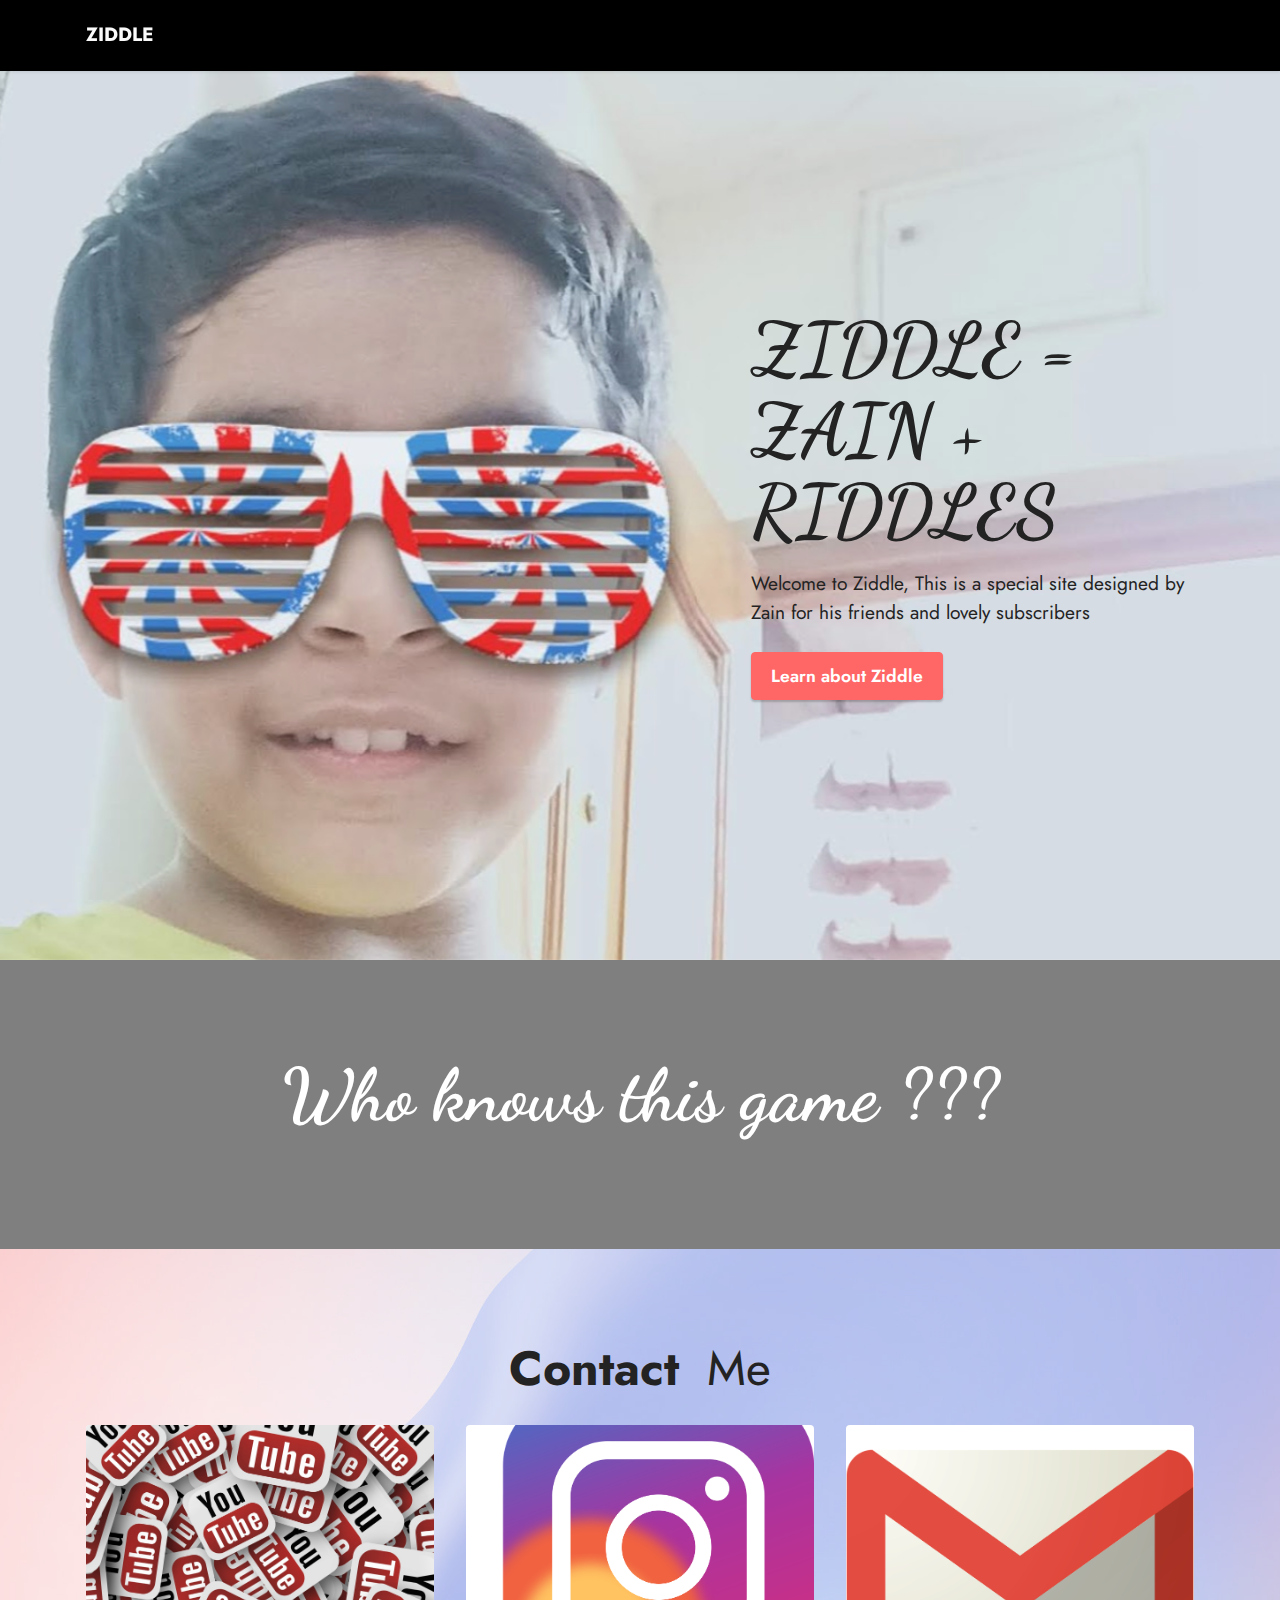
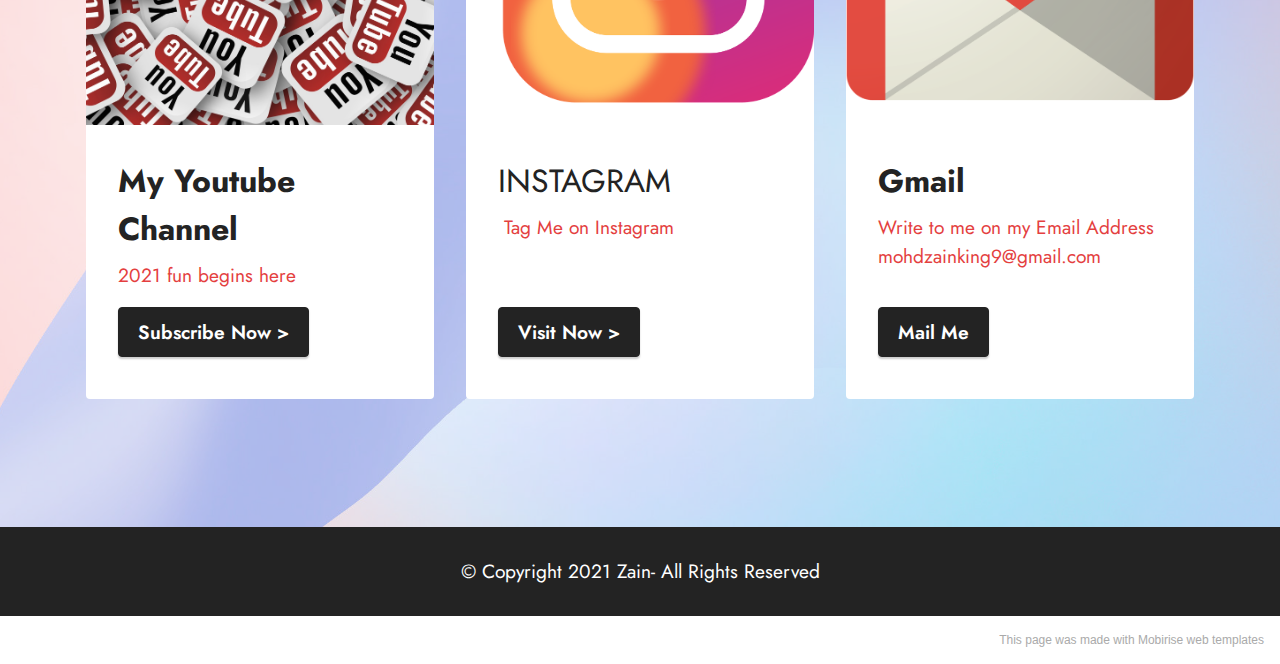
==== index.html @ 37a2bf46 "a" ====
<!DOCTYPE html>
<html  >
<head>
  <!-- Site made with Mobirise Website Builder v5.2.0, https://mobirise.com -->
  <meta charset="UTF-8">
  <meta http-equiv="X-UA-Compatible" content="IE=edge">
  <meta name="generator" content="Mobirise v5.2.0, mobirise.com">
  <meta name="viewport" content="width=device-width, initial-scale=1, minimum-scale=1">
  <link rel="shortcut icon" href="assets/images/logo.png" type="image/x-icon">
  <meta name="description" content="">
  
  
  <title>Home</title>
  <link rel="stylesheet" href="assets/tether/tether.min.css">
  <link rel="stylesheet" href="assets/bootstrap/css/bootstrap.min.css">
  <link rel="stylesheet" href="assets/bootstrap/css/bootstrap-grid.min.css">
  <link rel="stylesheet" href="assets/bootstrap/css/bootstrap-reboot.min.css">
  <link rel="stylesheet" href="assets/dropdown/css/style.css">
  <link rel="stylesheet" href="assets/socicon/css/styles.css">
  <link rel="stylesheet" href="assets/theme/css/style.css">
  <link rel="preload" as="style" href="assets/mobirise/css/mbr-additional.css"><link rel="stylesheet" href="assets/mobirise/css/mbr-additional.css" type="text/css">
  
  
  
  
</head>
<body>
  
  <section class="menu menu1 cid-sieRmgfRUF" once="menu" id="menu1-0">
    

    <nav class="navbar navbar-dropdown navbar-fixed-top navbar-expand-lg">
        <div class="container">
            <div class="navbar-brand">
                
                <span class="navbar-caption-wrap"><a class="navbar-caption text-white display-7" href="https://mobiri.se">ZIDDLE</a></span>
            </div>
            <button class="navbar-toggler" type="button" data-toggle="collapse" data-target="#navbarSupportedContent" aria-controls="navbarNavAltMarkup" aria-expanded="false" aria-label="Toggle navigation">
                <div class="hamburger">
                    <span></span>
                    <span></span>
                    <span></span>
                    <span></span>
                </div>
            </button>
            <div class="collapse navbar-collapse" id="navbarSupportedContent">
                <ul class="navbar-nav nav-dropdown nav-right" data-app-modern-menu="true"><li class="nav-item"><a class="nav-link link text-black display-4" href="https://mobiri.se"></a>
                    </li></ul>
                
                
            </div>
        </div>
    </nav>
</section>

<section class="header1 cid-sieRuquzo2 mbr-fullscreen" id="header1-1">

    

    <div class="mbr-overlay" style="opacity: 0.1; background-color: rgb(250, 250, 250);"></div>

    <div class="container">
        <div class="row justify-content-end">
            <div class="col-12 col-lg-5">
                <h1 class="mbr-section-title mbr-fonts-style mb-3 display-1"><strong>ZIDDLE = ZAIN + RIDDLES</strong></h1>
                
                <p class="mbr-text mbr-fonts-style display-7">Welcome to Ziddle, This is a special site designed by Zain for his friends and lovely subscribers&nbsp;</p>
                <div class="mbr-section-btn mt-3"><a class="btn btn-secondary display-4" href="page1.html">Learn about Ziddle</a></div>
                <div class="powr-comments" id="39a3076c_1607120290"></div><script src="https://www.powr.io/powr.js?platform=mobirise"></script>
            </div>
        </div>
    </div>
</section>

<section class="header18 cid-sieY0N50po" data-bg-video="https://www.youtube.com/watch?v=xMW-51W0X28" id="header18-6">

    

    <div class="mbr-overlay" style="opacity: 0.5; background-color: rgb(0, 0, 0);"></div>

    <div class="align-center container">
        <div class="row justify-content-center">
            <div class="col-12 col-lg-10">
                <h1 class="mbr-section-title mbr-fonts-style mbr-white mb-3 display-1"><strong>Who knows this game ???</strong></h1>
                
                
                
            </div>
        </div>
    </div>
</section>

<section class="features4 cid-sieRymnMgV" id="features4-2">
    
    <div class="mbr-overlay"></div>
    <div class="container">
        <div class="mbr-section-head">
            <h4 class="mbr-section-title mbr-fonts-style align-center mb-0 display-2"><p><strong>Contact&nbsp;</strong>&nbsp;Me</p></h4>
            
        </div>
        <div class="row mt-4">
            <div class="item features-image сol-12 col-md-6 col-lg-4">
                <div class="item-wrapper">
                    <div class="item-img">
                        <img src="assets/images/mbr.jpg" alt="" title="">
                    </div>
                    <div class="item-content">
                        <h5 class="item-title mbr-fonts-style display-5"><strong>My Youtube Channel</strong></h5>
                        <h6 class="item-subtitle mbr-fonts-style mt-1 display-7">2021 fun begins here&nbsp;</h6>
                        
                    </div>
                    <div class="mbr-section-btn item-footer mt-2"><a href="https://www.youtube.com/channel/UCiAsWtzj45niQ2V6zsEK5Yg/featured?view_as=subscriber" class="btn item-btn btn-black display-7" target="_blank">Subscribe Now &gt;</a></div>
                </div>
            </div>
            <div class="item features-image сol-12 col-md-6 col-lg-4">
                <div class="item-wrapper">
                    <div class="item-img">
                        <img src="assets/images/mbr.png" alt="" title="">
                    </div>
                    <div class="item-content">
                        <h5 class="item-title mbr-fonts-style display-5">INSTAGRAM</h5>
                        <h6 class="item-subtitle mbr-fonts-style mt-1 display-7">&nbsp;Tag Me on Instagram</h6>
                        
                    </div>
                    <div class="mbr-section-btn item-footer mt-2"><a href="https://www.instagram.com/zain123174/" class="btn item-btn btn-black display-7" target="_blank">Visit Now &gt;</a></div>
                </div>
            </div>
            <div class="item features-image сol-12 col-md-6 col-lg-4">
                <div class="item-wrapper">
                    <div class="item-img">
                        <img src="assets/images/mbr-1.png" alt="" title="">
                    </div>
                    <div class="item-content">
                        <h5 class="item-title mbr-fonts-style display-5"><strong>Gmail&nbsp;</strong></h5>
                        <h6 class="item-subtitle mbr-fonts-style mt-1 display-7">Write to me on my Email Address<br>mohdzainking9@gmail.com</h6>
                        
                    </div>
                    <div class="mbr-section-btn item-footer mt-2"><a href="mailto:mohdzainking9@gmail.com" class="btn item-btn btn-black display-7">Mail Me</a></div>
                </div>
            </div>
            
        </div>
    </div>
    
</section>

<section class="footer7 cid-sieRCFmxHL" once="footers" id="footer7-3">

    

    

    <div class="container">
        <div class="media-container-row align-center mbr-white">
            <div class="col-12">
                <p class="mbr-text mb-0 mbr-fonts-style display-7">
                    © Copyright 2021 Zain- All Rights Reserved
                </p>
            </div>
        </div>
    </div>
</section><section style="background-color: #fff; font-family: -apple-system, BlinkMacSystemFont, 'Segoe UI', 'Roboto', 'Helvetica Neue', Arial, sans-serif; color:#aaa; font-size:12px; padding: 0; align-items: center; display: flex;"><a href="https://mobirise.site/j" style="flex: 1 1; height: 3rem; padding-left: 1rem;"></a><p style="flex: 0 0 auto; margin:0; padding-right:1rem;"><a href="https://mobirise.site/q" style="color:#aaa;">This page</a> was made with Mobirise web templates</p></section><script src="assets/web/assets/jquery/jquery.min.js"></script>  <script src="assets/popper/popper.min.js"></script>  <script src="assets/tether/tether.min.js"></script>  <script src="assets/bootstrap/js/bootstrap.min.js"></script>  <script src="assets/smoothscroll/smooth-scroll.js"></script>  <script src="assets/dropdown/js/nav-dropdown.js"></script>  <script src="assets/dropdown/js/navbar-dropdown.js"></script>  <script src="assets/touchswipe/jquery.touch-swipe.min.js"></script>  <script src="assets/ytplayer/jquery.mb.ytplayer.min.js"></script>  <script src="assets/vimeoplayer/jquery.mb.vimeo_player.js"></script>  <script src="assets/theme/js/script.js"></script>  
  
  
</body>
</html>
---- assets/dropdown/css/style.css ----
.navbar-dropdown {
  left: 0;
  padding: 0;
  position: absolute;
  right: 0;
  top: 0;
  transition: all 0.45s ease;
  z-index: 1030;
  background: #282828; }
  .navbar-dropdown .navbar-logo {
    margin-right: 0.8rem;
    transition: margin 0.3s ease-in-out;
    vertical-align: middle; }
    .navbar-dropdown .navbar-logo img {
      height: 3.125rem;
      transition: all 0.3s ease-in-out; }
    .navbar-dropdown .navbar-logo.mbr-iconfont {
      font-size: 3.125rem;
      line-height: 3.125rem; }
  .navbar-dropdown .navbar-caption {
    font-weight: 700;
    white-space: normal;
    vertical-align: -4px;
    line-height: 3.125rem !important; }
    .navbar-dropdown .navbar-caption, .navbar-dropdown .navbar-caption:hover {
      color: inherit;
      text-decoration: none; }
  .navbar-dropdown .mbr-iconfont + .navbar-caption {
    vertical-align: -1px; }
  .navbar-dropdown.navbar-fixed-top {
    position: fixed; }
  .navbar-dropdown .navbar-brand span {
    vertical-align: -4px; }
  .navbar-dropdown.bg-color.transparent {
    background: none; }
  .navbar-dropdown.navbar-short .navbar-brand {
    padding: 0.625rem 0; }
    .navbar-dropdown.navbar-short .navbar-brand span {
      vertical-align: -1px; }
  .navbar-dropdown.navbar-short .navbar-caption {
    line-height: 2.375rem !important;
    vertical-align: -2px; }
  .navbar-dropdown.navbar-short .navbar-logo {
    margin-right: 0.5rem; }
    .navbar-dropdown.navbar-short .navbar-logo img {
      height: 2.375rem; }
    .navbar-dropdown.navbar-short .navbar-logo.mbr-iconfont {
      font-size: 2.375rem;
      line-height: 2.375rem; }
  .navbar-dropdown.navbar-short .mbr-table-cell {
    height: 3.625rem; }
  .navbar-dropdown .navbar-close {
    left: 0.6875rem;
    position: fixed;
    top: 0.75rem;
    z-index: 1000; }
  .navbar-dropdown .hamburger-icon {
    content: "";
    display: inline-block;
    vertical-align: middle;
    width: 16px;
    -webkit-box-shadow: 0 -6px 0 1px #282828,0 0 0 1px #282828,0 6px 0 1px #282828;
    -moz-box-shadow: 0 -6px 0 1px #282828,0 0 0 1px #282828,0 6px 0 1px #282828;
    box-shadow: 0 -6px 0 1px #282828,0 0 0 1px #282828,0 6px 0 1px #282828; }

.dropdown-menu .dropdown-toggle[data-toggle="dropdown-submenu"]::after {
  border-bottom: 0.35em solid transparent;
  border-left: 0.35em solid;
  border-right: 0;
  border-top: 0.35em solid transparent;
  margin-left: 0.3rem; }

.dropdown-menu .dropdown-item:focus {
  outline: 0; }

.nav-dropdown {
  font-size: 0.75rem;
  font-weight: 500;
  height: auto !important; }
  .nav-dropdown .nav-btn {
    padding-left: 1rem; }
  .nav-dropdown .link {
    margin: .667em 1.667em;
    font-weight: 500;
    padding: 0;
    transition: color .2s ease-in-out; }
    .nav-dropdown .link.dropdown-toggle {
      margin-right: 2.583em; }
      .nav-dropdown .link.dropdown-toggle::after {
        margin-left: .25rem;
        border-top: 0.35em solid;
        border-right: 0.35em solid transparent;
        border-left: 0.35em solid transparent;
        border-bottom: 0; }
      .nav-dropdown .link.dropdown-toggle[aria-expanded="true"] {
        margin: 0;
        padding: 0.667em 3.263em  0.667em 1.667em; }
  .nav-dropdown .link::after,
  .nav-dropdown .dropdown-item::after {
    color: inherit; }
  .nav-dropdown .btn {
    font-size: 0.75rem;
    font-weight: 700;
    letter-spacing: 0;
    margin-bottom: 0;
    padding-left: 1.25rem;
    padding-right: 1.25rem; }
  .nav-dropdown .dropdown-menu {
    border-radius: 0;
    border: 0;
    left: 0;
    margin: 0;
    padding-bottom: 1.25rem;
    padding-top: 1.25rem;
    position: relative; }
  .nav-dropdown .dropdown-submenu {
    margin-left: 0.125rem;
    top: 0; }
  .nav-dropdown .dropdown-item {
    font-weight: 500;
    line-height: 2;
    padding: 0.3846em 4.615em 0.3846em 1.5385em;
    position: relative;
    transition: color .2s ease-in-out, background-color .2s ease-in-out; }
    .nav-dropdown .dropdown-item::after {
      margin-top: -0.3077em;
      position: absolute;
      right: 1.1538em;
      top: 50%; }
    .nav-dropdown .dropdown-item:focus, .nav-dropdown .dropdown-item:hover {
      background: none; }

@media (max-width: 767px) {
  .nav-dropdown.navbar-toggleable-sm {
    bottom: 0;
    display: none;
    left: 0;
    overflow-x: hidden;
    position: fixed;
    top: 0;
    transform: translateX(-100%);
    -ms-transform: translateX(-100%);
    -webkit-transform: translateX(-100%);
    width: 18.75rem;
    z-index: 999; } }
.nav-dropdown.navbar-toggleable-xl {
  bottom: 0;
  display: none;
  left: 0;
  overflow-x: hidden;
  position: fixed;
  top: 0;
  transform: translateX(-100%);
  -ms-transform: translateX(-100%);
  -webkit-transform: translateX(-100%);
  width: 18.75rem;
  z-index: 999; }

.nav-dropdown-sm {
  display: block !important;
  overflow-x: hidden;
  overflow: auto;
  padding-top: 3.875rem; }
  .nav-dropdown-sm::after {
    content: "";
    display: block;
    height: 3rem;
    width: 100%; }
  .nav-dropdown-sm.collapse.in ~ .navbar-close {
    display: block !important; }
  .nav-dropdown-sm.collapsing, .nav-dropdown-sm.collapse.in {
    transform: translateX(0);
    -ms-transform: translateX(0);
    -webkit-transform: translateX(0);
    transition: all 0.25s ease-out;
    -webkit-transition: all 0.25s ease-out;
    background: #282828; }
  .nav-dropdown-sm.collapsing[aria-expanded="false"] {
    transform: translateX(-100%);
    -ms-transform: translateX(-100%);
    -webkit-transform: translateX(-100%); }
  .nav-dropdown-sm .nav-item {
    display: block;
    margin-left: 0 !important;
    padding-left: 0; }
  .nav-dropdown-sm .link,
  .nav-dropdown-sm .dropdown-item {
    border-top: 1px dotted rgba(255, 255, 255, 0.1);
    font-size: 0.8125rem;
    line-height: 1.6;
    margin: 0 !important;
    padding: 0.875rem 2.4rem 0.875rem 1.5625rem !important;
    position: relative;
    white-space: normal; }
    .nav-dropdown-sm .link:focus, .nav-dropdown-sm .link:hover,
    .nav-dropdown-sm .dropdown-item:focus,
    .nav-dropdown-sm .dropdown-item:hover {
      background: rgba(0, 0, 0, 0.2) !important;
      color: #c0a375; }
  .nav-dropdown-sm .nav-btn {
    position: relative;
    padding: 1.5625rem 1.5625rem 0 1.5625rem; }
    .nav-dropdown-sm .nav-btn::before {
      border-top: 1px dotted rgba(255, 255, 255, 0.1);
      content: "";
      left: 0;
      position: absolute;
      top: 0;
      width: 100%; }
    .nav-dropdown-sm .nav-btn + .nav-btn {
      padding-top: 0.625rem; }
      .nav-dropdown-sm .nav-btn + .nav-btn::before {
        display: none; }
  .nav-dropdown-sm .btn {
    padding: 0.625rem 0; }
  .nav-dropdown-sm .dropdown-toggle[data-toggle="dropdown-submenu"]::after {
    margin-left: .25rem;
    border-top: 0.35em solid;
    border-right: 0.35em solid transparent;
    border-left: 0.35em solid transparent;
    border-bottom: 0; }
  .nav-dropdown-sm .dropdown-toggle[data-toggle="dropdown-submenu"][aria-expanded="true"]::after {
    border-top: 0;
    border-right: 0.35em solid transparent;
    border-left: 0.35em solid transparent;
    border-bottom: 0.35em solid; }
  .nav-dropdown-sm .dropdown-menu {
    margin: 0;
    padding: 0;
    position: relative;
    top: 0;
    left: 0;
    width: 100%;
    border: 0;
    float: none;
    border-radius: 0;
    background: none; }
  .nav-dropdown-sm .dropdown-submenu {
    left: 100%;
    margin-left: 0.125rem;
    margin-top: -1.25rem;
    top: 0; }

.navbar-toggleable-sm .nav-dropdown .dropdown-menu {
  position: absolute; }

.navbar-toggleable-sm .nav-dropdown .dropdown-submenu {
  left: 100%;
  margin-left: 0.125rem;
  margin-top: -1.25rem;
  top: 0; }

.navbar-toggleable-sm.opened .nav-dropdown .dropdown-menu {
  position: relative; }

.navbar-toggleable-sm.opened .nav-dropdown .dropdown-submenu {
  left: 0;
  margin-left: 00rem;
  margin-top: 0rem;
  top: 0; }

.is-builder .nav-dropdown.collapsing {
  transition: none !important; }

/*# sourceMappingURL=style.css.map */
---- assets/socicon/css/styles.css ----
@charset "UTF-8";

@font-face {
  font-family: 'Socicon';
  src:  url('../fonts/socicon.eot');
  src:  url('../fonts/socicon.eot?#iefix') format('embedded-opentype'),
    url('../fonts/socicon.woff2') format('woff2'),
    url('../fonts/socicon.ttf') format('truetype'),
    url('../fonts/socicon.woff') format('woff'),
    url('../fonts/socicon.svg#socicon') format('svg');
  font-weight: normal;
  font-style: normal;
}

[data-icon]:before {
  font-family: "socicon" !important;
  content: attr(data-icon);
  font-style: normal !important;
  font-weight: normal !important;
  font-variant: normal !important;
  text-transform: none !important;
  speak: none;
  line-height: 1;
  -webkit-font-smoothing: antialiased;
  -moz-osx-font-smoothing: grayscale;
}

[class^="socicon-"], [class*=" socicon-"] {
  /* use !important to prevent issues with browser extensions that change fonts */
  font-family: 'Socicon' !important;
  speak: none;
  font-style: normal;
  font-weight: normal;
  font-variant: normal;
  text-transform: none;
  line-height: 1;

  /* Better Font Rendering =========== */
  -webkit-font-smoothing: antialiased;
  -moz-osx-font-smoothing: grayscale;
}

.socicon-eitaa:before {
  content: "\e97c";
}
.socicon-soroush:before {
  content: "\e97d";
}
.socicon-bale:before {
  content: "\e97e";
}
.socicon-zazzle:before {
  content: "\e97b";
}
.socicon-society6:before {
  content: "\e97a";
}
.socicon-redbubble:before {
  content: "\e979";
}
.socicon-avvo:before {
  content: "\e978";
}
.socicon-stitcher:before {
  content: "\e977";
}
.socicon-googlehangouts:before {
  content: "\e974";
}
.socicon-dlive:before {
  content: "\e975";
}
.socicon-vsco:before {
  content: "\e976";
}
.socicon-flipboard:before {
  content: "\e973";
}
.socicon-ubuntu:before {
  content: "\e958";
}
.socicon-artstation:before {
  content: "\e959";
}
.socicon-invision:before {
  content: "\e95a";
}
.socicon-torial:before {
  content: "\e95b";
}
.socicon-collectorz:before {
  content: "\e95c";
}
.socicon-seenthis:before {
  content: "\e95d";
}
.socicon-googleplaymusic:before {
  content: "\e95e";
}
.socicon-debian:before {
  content: "\e95f";
}
.socicon-filmfreeway:before {
  content: "\e960";
}
.socicon-gnome:before {
  content: "\e961";
}
.socicon-itchio:before {
  content: "\e962";
}
.socicon-jamendo:before {
  content: "\e963";
}
.socicon-mix:before {
  content: "\e964";
}
.socicon-sharepoint:before {
  content: "\e965";
}
.socicon-tinder:before {
  content: "\e966";
}
.socicon-windguru:before {
  content: "\e967";
}
.socicon-cdbaby:before {
  content: "\e968";
}
.socicon-elementaryos:before {
  content: "\e969";
}
.socicon-stage32:before {
  content: "\e96a";
}
.socicon-tiktok:before {
  content: "\e96b";
}
.socicon-gitter:before {
  content: "\e96c";
}
.socicon-letterboxd:before {
  content: "\e96d";
}
.socicon-threema:before {
  content: "\e96e";
}
.socicon-splice:before {
  content: "\e96f";
}
.socicon-metapop:before {
  content: "\e970";
}
.socicon-naver:before {
  content: "\e971";
}
.socicon-remote:before {
  content: "\e972";
}
.socicon-internet:before {
  content: "\e957";
}
.socicon-moddb:before {
  content: "\e94b";
}
.socicon-indiedb:before {
  content: "\e94c";
}
.socicon-traxsource:before {
  content: "\e94d";
}
.socicon-gamefor:before {
  content: "\e94e";
}
.socicon-pixiv:before {
  content: "\e94f";
}
.socicon-myanimelist:before {
  content: "\e950";
}
.socicon-blackberry:before {
  content: "\e951";
}
.socicon-wickr:before {
  content: "\e952";
}
.socicon-spip:before {
  content: "\e953";
}
.socicon-napster:before {
  content: "\e954";
}
.socicon-beatport:before {
  content: "\e955";
}
.socicon-hackerone:before {
  content: "\e956";
}
.socicon-hackernews:before {
  content: "\e946";
}
.socicon-smashwords:before {
  content: "\e947";
}
.socicon-kobo:before {
  content: "\e948";
}
.socicon-bookbub:before {
  content: "\e949";
}
.socicon-mailru:before {
  content: "\e94a";
}
.socicon-gitlab:before {
  content: "\e945";
}
.socicon-instructables:before {
  content: "\e944";
}
.socicon-portfolio:before {
  content: "\e943";
}
.socicon-codered:before {
  content: "\e940";
}
.socicon-origin:before {
  content: "\e941";
}
.socicon-nextdoor:before {
  content: "\e942";
}
.socicon-udemy:before {
  content: "\e93f";
}
.socicon-livemaster:before {
  content: "\e93e";
}
.socicon-crunchbase:before {
  content: "\e93b";
}
.socicon-homefy:before {
  content: "\e93c";
}
.socicon-calendly:before {
  content: "\e93d";
}
.socicon-realtor:before {
  content: "\e90f";
}
.socicon-tidal:before {
  content: "\e910";
}
.socicon-qobuz:before {
  content: "\e911";
}
.socicon-natgeo:before {
  content: "\e912";
}
.socicon-mastodon:before {
  content: "\e913";
}
.socicon-unsplash:before {
  content: "\e914";
}
.socicon-homeadvisor:before {
  content: "\e915";
}
.socicon-angieslist:before {
  content: "\e916";
}
.socicon-codepen:before {
  content: "\e917";
}
.socicon-slack:before {
  content: "\e918";
}
.socicon-openaigym:before {
  content: "\e919";
}
.socicon-logmein:before {
  content: "\e91a";
}
.socicon-fiverr:before {
  content: "\e91b";
}
.socicon-gotomeeting:before {
  content: "\e91c";
}
.socicon-aliexpress:before {
  content: "\e91d";
}
.socicon-guru:before {
  content: "\e91e";
}
.socicon-appstore:before {
  content: "\e91f";
}
.socicon-homes:before {
  content: "\e920";
}
.socicon-zoom:before {
  content: "\e921";
}
.socicon-alibaba:before {
  content: "\e922";
}
.socicon-craigslist:before {
  content: "\e923";
}
.socicon-wix:before {
  content: "\e924";
}
.socicon-redfin:before {
  content: "\e925";
}
.socicon-googlecalendar:before {
  content: "\e926";
}
.socicon-shopify:before {
  content: "\e927";
}
.socicon-freelancer:before {
  content: "\e928";
}
.socicon-seedrs:before {
  content: "\e929";
}
.socicon-bing:before {
  content: "\e92a";
}
.socicon-doodle:before {
  content: "\e92b";
}
.socicon-bonanza:before {
  content: "\e92c";
}
.socicon-squarespace:before {
  content: "\e92d";
}
.socicon-toptal:before {
  content: "\e92e";
}
.socicon-gust:before {
  content: "\e92f";
}
.socicon-ask:before {
  content: "\e930";
}
.socicon-trulia:before {
  content: "\e931";
}
.socicon-loomly:before {
  content: "\e932";
}
.socicon-ghost:before {
  content: "\e933";
}
.socicon-upwork:before {
  content: "\e934";
}
.socicon-fundable:before {
  content: "\e935";
}
.socicon-booking:before {
  content: "\e936";
}
.socicon-googlemaps:before {
  content: "\e937";
}
.socicon-zillow:before {
  content: "\e938";
}
.socicon-niconico:before {
  content: "\e939";
}
.socicon-toneden:before {
  content: "\e93a";
}
.socicon-augment:before {
  content: "\e908";
}
.socicon-bitbucket:before {
  content: "\e909";
}
.socicon-fyuse:before {
  content: "\e90a";
}
.socicon-yt-gaming:before {
  content: "\e90b";
}
.socicon-sketchfab:before {
  content: "\e90c";
}
.socicon-mobcrush:before {
  content: "\e90d";
}
.socicon-microsoft:before {
  content: "\e90e";
}
.socicon-pandora:before {
  content: "\e907";
}
.socicon-messenger:before {
  content: "\e906";
}
.socicon-gamewisp:before {
  content: "\e905";
}
.socicon-bloglovin:before {
  content: "\e904";
}
.socicon-tunein:before {
  content: "\e903";
}
.socicon-gamejolt:before {
  content: "\e901";
}
.socicon-trello:before {
  content: "\e902";
}
.socicon-spreadshirt:before {
  content: "\e900";
}
.socicon-500px:before {
  content: "\e000";
}
.socicon-8tracks:before {
  content: "\e001";
}
.socicon-airbnb:before {
  content: "\e002";
}
.socicon-alliance:before {
  content: "\e003";
}
.socicon-amazon:before {
  content: "\e004";
}
.socicon-amplement:before {
  content: "\e005";
}
.socicon-android:before {
  content: "\e006";
}
.socicon-angellist:before {
  content: "\e007";
}
.socicon-apple:before {
  content: "\e008";
}
.socicon-appnet:before {
  content: "\e009";
}
.socicon-baidu:before {
  content: "\e00a";
}
.socicon-bandcamp:before {
  content: "\e00b";
}
.socicon-battlenet:before {
  content: "\e00c";
}
.socicon-mixer:before {
  content: "\e00d";
}
.socicon-bebee:before {
  content: "\e00e";
}
.socicon-bebo:before {
  content: "\e00f";
}
.socicon-behance:before {
  content: "\e010";
}
.socicon-blizzard:before {
  content: "\e011";
}
.socicon-blogger:before {
  content: "\e012";
}
.socicon-buffer:before {
  content: "\e013";
}
.socicon-chrome:before {
  content: "\e014";
}
.socicon-coderwall:before {
  content: "\e015";
}
.socicon-curse:before {
  content: "\e016";
}
.socicon-dailymotion:before {
  content: "\e017";
}
.socicon-deezer:before {
  content: "\e018";
}
.socicon-delicious:before {
  content: "\e019";
}
.socicon-deviantart:before {
  content: "\e01a";
}
.socicon-diablo:before {
  content: "\e01b";
}
.socicon-digg:before {
  content: "\e01c";
}
.socicon-discord:before {
  content: "\e01d";
}
.socicon-disqus:before {
  content: "\e01e";
}
.socicon-douban:before {
  content: "\e01f";
}
.socicon-draugiem:before {
  content: "\e020";
}
.socicon-dribbble:before {
  content: "\e021";
}
.socicon-drupal:before {
  content: "\e022";
}
.socicon-ebay:before {
  content: "\e023";
}
.socicon-ello:before {
  content: "\e024";
}
.socicon-endomodo:before {
  content: "\e025";
}
.socicon-envato:before {
  content: "\e026";
}
.socicon-etsy:before {
  content: "\e027";
}
.socicon-facebook:before {
  content: "\e028";
}
.socicon-feedburner:before {
  content: "\e029";
}
.socicon-filmweb:before {
  content: "\e02a";
}
.socicon-firefox:before {
  content: "\e02b";
}
.socicon-flattr:before {
  content: "\e02c";
}
.socicon-flickr:before {
  content: "\e02d";
}
.socicon-formulr:before {
  content: "\e02e";
}
.socicon-forrst:before {
  content: "\e02f";
}
.socicon-foursquare:before {
  content: "\e030";
}
.socicon-friendfeed:before {
  content: "\e031";
}
.socicon-github:before {
  content: "\e032";
}
.socicon-goodreads:before {
  content: "\e033";
}
.socicon-google:before {
  content: "\e034";
}
.socicon-googlescholar:before {
  content: "\e035";
}
.socicon-googlegroups:before {
  content: "\e036";
}
.socicon-googlephotos:before {
  content: "\e037";
}
.socicon-googleplus:before {
  content: "\e038";
}
.socicon-grooveshark:before {
  content: "\e039";
}
.socicon-hackerrank:before {
  content: "\e03a";
}
.socicon-hearthstone:before {
  content: "\e03b";
}
.socicon-hellocoton:before {
  content: "\e03c";
}
.socicon-heroes:before {
  content: "\e03d";
}
.socicon-smashcast:before {
  content: "\e03e";
}
.socicon-horde:before {
  content: "\e03f";
}
.socicon-houzz:before {
  content: "\e040";
}
.socicon-icq:before {
  content: "\e041";
}
.socicon-identica:before {
  content: "\e042";
}
.socicon-imdb:before {
  content: "\e043";
}
.socicon-instagram:before {
  content: "\e044";
}
.socicon-issuu:before {
  content: "\e045";
}
.socicon-istock:before {
  content: "\e046";
}
.socicon-itunes:before {
  content: "\e047";
}
.socicon-keybase:before {
  content: "\e048";
}
.socicon-lanyrd:before {
  content: "\e049";
}
.socicon-lastfm:before {
  content: "\e04a";
}
.socicon-line:before {
  content: "\e04b";
}
.socicon-linkedin:before {
  content: "\e04c";
}
.socicon-livejournal:before {
  content: "\e04d";
}
.socicon-lyft:before {
  content: "\e04e";
}
.socicon-macos:before {
  content: "\e04f";
}
.socicon-mail:before {
  content: "\e050";
}
.socicon-medium:before {
  content: "\e051";
}
.socicon-meetup:before {
  content: "\e052";
}
.socicon-mixcloud:before {
  content: "\e053";
}
.socicon-modelmayhem:before {
  content: "\e054";
}
.socicon-mumble:before {
  content: "\e055";
}
.socicon-myspace:before {
  content: "\e056";
}
.socicon-newsvine:before {
  content: "\e057";
}
.socicon-nintendo:before {
  content: "\e058";
}
.socicon-npm:before {
  content: "\e059";
}
.socicon-odnoklassniki:before {
  content: "\e05a";
}
.socicon-openid:before {
  content: "\e05b";
}
.socicon-opera:before {
  content: "\e05c";
}
.socicon-outlook:before {
  content: "\e05d";
}
.socicon-overwatch:before {
  content: "\e05e";
}
.socicon-patreon:before {
  content: "\e05f";
}
.socicon-paypal:before {
  content: "\e060";
}
.socicon-periscope:before {
  content: "\e061";
}
.socicon-persona:before {
  content: "\e062";
}
.socicon-pinterest:before {
  content: "\e063";
}
.socicon-play:before {
  content: "\e064";
}
.socicon-player:before {
  content: "\e065";
}
.socicon-playstation:before {
  content: "\e066";
}
.socicon-pocket:before {
  content: "\e067";
}
.socicon-qq:before {
  content: "\e068";
}
.socicon-quora:before {
  content: "\e069";
}
.socicon-raidcall:before {
  content: "\e06a";
}
.socicon-ravelry:before {
  content: "\e06b";
}
.socicon-reddit:before {
  content: "\e06c";
}
.socicon-renren:before {
  content: "\e06d";
}
.socicon-researchgate:before {
  content: "\e06e";
}
.socicon-residentadvisor:before {
  content: "\e06f";
}
.socicon-reverbnation:before {
  content: "\e070";
}
.socicon-rss:before {
  content: "\e071";
}
.socicon-sharethis:before {
  content: "\e072";
}
.socicon-skype:before {
  content: "\e073";
}
.socicon-slideshare:before {
  content: "\e074";
}
.socicon-smugmug:before {
  content: "\e075";
}
.socicon-snapchat:before {
  content: "\e076";
}
.socicon-songkick:before {
  content: "\e077";
}
.socicon-soundcloud:before {
  content: "\e078";
}
.socicon-spotify:before {
  content: "\e079";
}
.socicon-stackexchange:before {
  content: "\e07a";
}
.socicon-stackoverflow:before {
  content: "\e07b";
}
.socicon-starcraft:before {
  content: "\e07c";
}
.socicon-stayfriends:before {
  content: "\e07d";
}
.socicon-steam:before {
  content: "\e07e";
}
.socicon-storehouse:before {
  content: "\e07f";
}
.socicon-strava:before {
  content: "\e080";
}
.socicon-streamjar:before {
  content: "\e081";
}
.socicon-stumbleupon:before {
  content: "\e082";
}
.socicon-swarm:before {
  content: "\e083";
}
.socicon-teamspeak:before {
  content: "\e084";
}
.socicon-teamviewer:before {
  content: "\e085";
}
.socicon-technorati:before {
  content: "\e086";
}
.socicon-telegram:before {
  content: "\e087";
}
.socicon-tripadvisor:before {
  content: "\e088";
}
.socicon-tripit:before {
  content: "\e089";
}
.socicon-triplej:before {
  content: "\e08a";
}
.socicon-tumblr:before {
  content: "\e08b";
}
.socicon-twitch:before {
  content: "\e08c";
}
.socicon-twitter:before {
  content: "\e08d";
}
.socicon-uber:before {
  content: "\e08e";
}
.socicon-ventrilo:before {
  content: "\e08f";
}
.socicon-viadeo:before {
  content: "\e090";
}
.socicon-viber:before {
  content: "\e091";
}
.socicon-viewbug:before {
  content: "\e092";
}
.socicon-vimeo:before {
  content: "\e093";
}
.socicon-vine:before {
  content: "\e094";
}
.socicon-vkontakte:before {
  content: "\e095";
}
.socicon-warcraft:before {
  content: "\e096";
}
.socicon-wechat:before {
  content: "\e097";
}
.socicon-weibo:before {
  content: "\e098";
}
.socicon-whatsapp:before {
  content: "\e099";
}
.socicon-wikipedia:before {
  content: "\e09a";
}
.socicon-windows:before {
  content: "\e09b";
}
.socicon-wordpress:before {
  content: "\e09c";
}
.socicon-wykop:before {
  content: "\e09d";
}
.socicon-xbox:before {
  content: "\e09e";
}
.socicon-xing:before {
  content: "\e09f";
}
.socicon-yahoo:before {
  content: "\e0a0";
}
.socicon-yammer:before {
  content: "\e0a1";
}
.socicon-yandex:before {
  content: "\e0a2";
}
.socicon-yelp:before {
  content: "\e0a3";
}
.socicon-younow:before {
  content: "\e0a4";
}
.socicon-youtube:before {
  content: "\e0a5";
}
.socicon-zapier:before {
  content: "\e0a6";
}
.socicon-zerply:before {
  content: "\e0a7";
}
.socicon-zomato:before {
  content: "\e0a8";
}
.socicon-zynga:before {
  content: "\e0a9";
}
---- assets/theme/css/style.css ----
section {
  background-color: #ffffff;
}

body {
  font-style: normal;
  line-height: 1.5;
  font-weight: 400;
  color: #232323;
  position: relative;
}

section,
.container,
.container-fluid {
  position: relative;
  word-wrap: break-word;
}

a.mbr-iconfont:hover {
  text-decoration: none;
}

.article .lead p,
.article .lead ul,
.article .lead ol,
.article .lead pre,
.article .lead blockquote {
  margin-bottom: 0;
}

a {
  font-style: normal;
  font-weight: 400;
  cursor: pointer;
}

a, a:hover {
  text-decoration: none;
}

.mbr-section-title {
  font-style: normal;
  line-height: 1.3;
}

.mbr-section-subtitle {
  line-height: 1.3;
}

.mbr-text {
  font-style: normal;
  line-height: 1.7;
}

h1,
h2,
h3,
h4,
h5,
h6,
.display-1,
.display-2,
.display-4,
.display-5,
.display-7,
span,
p,
a {
  line-height: 1;
  word-break: break-word;
  word-wrap: break-word;
  font-weight: 400;
}

b,
strong {
  font-weight: bold;
}

input:-webkit-autofill, input:-webkit-autofill:hover, input:-webkit-autofill:focus, input:-webkit-autofill:active {
  -webkit-transition-delay: 9999s;
          transition-delay: 9999s;
  -webkit-transition-property: background-color, color;
  transition-property: background-color, color;
}

textarea[type="hidden"] {
  display: none;
}

section {
  background-position: 50% 50%;
  background-repeat: no-repeat;
  background-size: cover;
}

section .mbr-background-video,
section .mbr-background-video-preview {
  position: absolute;
  bottom: 0;
  left: 0;
  right: 0;
  top: 0;
}

.hidden {
  visibility: hidden;
}

.mbr-z-index20 {
  z-index: 20;
}

/*! Base colors */
.mbr-white {
  color: #ffffff;
}

.mbr-black {
  color: #111111;
}

.mbr-bg-white {
  background-color: #ffffff;
}

.mbr-bg-black {
  background-color: #000000;
}

/*! Text-aligns */
.align-left {
  text-align: left;
}

.align-center {
  text-align: center;
}

.align-right {
  text-align: right;
}

/*! Font-weight  */
.mbr-light {
  font-weight: 300;
}

.mbr-regular {
  font-weight: 400;
}

.mbr-semibold {
  font-weight: 500;
}

.mbr-bold {
  font-weight: 700;
}

/*! Media  */
.media-content {
  -ms-flex-preferred-size: 100%;
      flex-basis: 100%;
}

.media-container-row {
  display: -webkit-box;
  display: -ms-flexbox;
  display: flex;
  -webkit-box-orient: horizontal;
  -webkit-box-direction: normal;
      -ms-flex-direction: row;
          flex-direction: row;
  -ms-flex-wrap: wrap;
      flex-wrap: wrap;
  -webkit-box-pack: center;
      -ms-flex-pack: center;
          justify-content: center;
  -ms-flex-line-pack: center;
      align-content: center;
  -webkit-box-align: start;
      -ms-flex-align: start;
          align-items: start;
}

.media-container-row .media-size-item {
  width: 400px;
}

.media-container-column {
  display: -webkit-box;
  display: -ms-flexbox;
  display: flex;
  -webkit-box-orient: vertical;
  -webkit-box-direction: normal;
      -ms-flex-direction: column;
          flex-direction: column;
  -ms-flex-wrap: wrap;
      flex-wrap: wrap;
  -webkit-box-pack: center;
      -ms-flex-pack: center;
          justify-content: center;
  -ms-flex-line-pack: center;
      align-content: center;
  -webkit-box-align: stretch;
      -ms-flex-align: stretch;
          align-items: stretch;
}

.media-container-column > * {
  width: 100%;
}

@media (min-width: 992px) {
  .media-container-row {
    -ms-flex-wrap: nowrap;
        flex-wrap: nowrap;
  }
}

figure {
  margin-bottom: 0;
  overflow: hidden;
}

figure[mbr-media-size] {
  -webkit-transition: width 0.1s;
  transition: width 0.1s;
}

img,
iframe {
  display: block;
  width: 100%;
}

.card {
  background-color: transparent;
  border: none;
}

.card-box {
  width: 100%;
}

.card-img {
  text-align: center;
  -ms-flex-negative: 0;
      flex-shrink: 0;
  -webkit-flex-shrink: 0;
}

.media {
  max-width: 100%;
  margin: 0 auto;
}

.mbr-figure {
  -ms-flex-item-align: center;
      -ms-grid-row-align: center;
      align-self: center;
}

.media-container > div {
  max-width: 100%;
}

.mbr-figure img,
.card-img img {
  width: 100%;
}

@media (max-width: 991px) {
  .media-size-item {
    width: auto !important;
  }
  .media {
    width: auto;
  }
  .mbr-figure {
    width: 100% !important;
  }
}

/*! Buttons */
.mbr-section-btn {
  margin-left: -0.6rem;
  margin-right: -0.6rem;
  font-size: 0;
}

.btn {
  font-weight: 600;
  border-width: 1px;
  font-style: normal;
  margin: 0.6rem 0.6rem;
  white-space: normal;
  -webkit-transition: all 0.2s ease-in-out;
  transition: all 0.2s ease-in-out;
  display: -webkit-inline-box;
  display: -ms-inline-flexbox;
  display: inline-flex;
  -webkit-box-align: center;
      -ms-flex-align: center;
          align-items: center;
  -webkit-box-pack: center;
      -ms-flex-pack: center;
          justify-content: center;
  word-break: break-word;
}

.btn-sm {
  font-weight: 600;
  letter-spacing: 0px;
  -webkit-transition: all 0.3s ease-in-out;
  transition: all 0.3s ease-in-out;
}

.btn-md {
  font-weight: 600;
  letter-spacing: 0px;
  -webkit-transition: all 0.3s ease-in-out;
  transition: all 0.3s ease-in-out;
}

.btn-lg {
  font-weight: 600;
  letter-spacing: 0px;
  -webkit-transition: all 0.3s ease-in-out;
  transition: all 0.3s ease-in-out;
}

.btn-form {
  margin: 0;
}

.btn-form:hover {
  cursor: pointer;
}

nav .mbr-section-btn {
  margin-left: 0rem;
  margin-right: 0rem;
}

/*! Btn icon margin */
.btn .mbr-iconfont,
.btn.btn-sm .mbr-iconfont {
  -webkit-box-ordinal-group: 2;
      -ms-flex-order: 1;
          order: 1;
  cursor: pointer;
  margin-left: 0.5rem;
  vertical-align: sub;
}

.btn.btn-md .mbr-iconfont,
.btn.btn-md .mbr-iconfont {
  margin-left: 0.8rem;
}

.mbr-regular {
  font-weight: 400;
}

.mbr-semibold {
  font-weight: 500;
}

.mbr-bold {
  font-weight: 700;
}

[type="submit"] {
  -webkit-appearance: none;
}

/*! Full-screen */
.mbr-fullscreen .mbr-overlay {
  min-height: 100vh;
}

.mbr-fullscreen {
  display: -webkit-box;
  display: -ms-flexbox;
  display: flex;
  display: -moz-flex;
  display: -ms-flex;
  display: -o-flex;
  -webkit-box-align: center;
      -ms-flex-align: center;
          align-items: center;
  min-height: 100vh;
  padding-top: 3rem;
  padding-bottom: 3rem;
}

/*! Map */
.map {
  height: 25rem;
  position: relative;
}

.map iframe {
  width: 100%;
  height: 100%;
}

/*! Scroll to top arrow */
.mbr-arrow-up {
  bottom: 25px;
  right: 90px;
  position: fixed;
  text-align: right;
  z-index: 5000;
  color: #ffffff;
  font-size: 22px;
}

.mbr-arrow-up a {
  background: rgba(0, 0, 0, 0.2);
  border-radius: 50%;
  color: #fff;
  display: inline-block;
  height: 60px;
  width: 60px;
  border: 2px solid #fff;
  outline-style: none !important;
  position: relative;
  text-decoration: none;
  -webkit-transition: all 0.3s ease-in-out;
  transition: all 0.3s ease-in-out;
  cursor: pointer;
  text-align: center;
}

.mbr-arrow-up a:hover {
  background-color: rgba(0, 0, 0, 0.4);
}

.mbr-arrow-up a i {
  line-height: 60px;
}

.mbr-arrow-up-icon {
  display: block;
  color: #fff;
}

.mbr-arrow-up-icon::before {
  content: "\203a";
  display: inline-block;
  font-family: serif;
  font-size: 22px;
  line-height: 1;
  font-style: normal;
  position: relative;
  top: 6px;
  left: -4px;
  -webkit-transform: rotate(-90deg);
          transform: rotate(-90deg);
}

/*! Arrow Down */
.mbr-arrow {
  position: absolute;
  bottom: 45px;
  left: 50%;
  width: 60px;
  height: 60px;
  cursor: pointer;
  background-color: rgba(80, 80, 80, 0.5);
  border-radius: 50%;
  -webkit-transform: translateX(-50%);
          transform: translateX(-50%);
}

@media (max-width: 767px) {
  .mbr-arrow {
    display: none;
  }
}

.mbr-arrow > a {
  display: inline-block;
  text-decoration: none;
  outline-style: none;
  -webkit-animation: arrowdown 1.7s ease-in-out infinite;
          animation: arrowdown 1.7s ease-in-out infinite;
  color: #ffffff;
}

.mbr-arrow > a > i {
  position: absolute;
  top: -2px;
  left: 15px;
  font-size: 2rem;
}

#scrollToTop a i::before {
  content: "";
  position: absolute;
  display: block;
  border-bottom: 2.5px solid #fff;
  border-left: 2.5px solid #fff;
  width: 27.8%;
  height: 27.8%;
  left: 50%;
  top: 50%;
  -webkit-transform: rotate(135deg);
  transform: translateY(-30%) translateX(-50%) rotate(135deg);
}

@keyframes arrowdown {
  0% {
    -webkit-transform: translateY(0px);
            transform: translateY(0px);
  }
  50% {
    -webkit-transform: translateY(-5px);
            transform: translateY(-5px);
  }
  100% {
    -webkit-transform: translateY(0px);
            transform: translateY(0px);
  }
}

@-webkit-keyframes arrowdown {
  0% {
    -webkit-transform: translateY(0px);
            transform: translateY(0px);
  }
  50% {
    -webkit-transform: translateY(-5px);
            transform: translateY(-5px);
  }
  100% {
    -webkit-transform: translateY(0px);
            transform: translateY(0px);
  }
}

@media (max-width: 500px) {
  .mbr-arrow-up {
    left: 50%;
    right: auto;
  }
}

/*Gradients animation*/
@keyframes gradient-animation {
  from {
    background-position: 0% 100%;
    -webkit-animation-timing-function: ease-in-out;
            animation-timing-function: ease-in-out;
  }
  to {
    background-position: 100% 0%;
    -webkit-animation-timing-function: ease-in-out;
            animation-timing-function: ease-in-out;
  }
}

@-webkit-keyframes gradient-animation {
  from {
    background-position: 0% 100%;
    -webkit-animation-timing-function: ease-in-out;
            animation-timing-function: ease-in-out;
  }
  to {
    background-position: 100% 0%;
    -webkit-animation-timing-function: ease-in-out;
            animation-timing-function: ease-in-out;
  }
}

.bg-gradient {
  background-size: 200% 200%;
  animation: gradient-animation 5s infinite alternate;
  -webkit-animation: gradient-animation 5s infinite alternate;
}

.menu .navbar-brand {
  display: -webkit-flex;
}

.menu .navbar-brand span {
  display: -webkit-box;
  display: -ms-flexbox;
  display: flex;
  display: -webkit-flex;
}

.menu .navbar-brand .navbar-caption-wrap {
  display: -webkit-flex;
}

.menu .navbar-brand .navbar-logo img {
  display: -webkit-flex;
}

@media (min-width: 768px) and (max-width: 991px) {
  .menu .navbar-toggleable-sm .navbar-nav {
    display: -webkit-box;
    display: -ms-flexbox;
  }
}

@media (max-width: 991px) {
  .menu .navbar-collapse {
    max-height: 93.5vh;
  }
  .menu .navbar-collapse.show {
    overflow: auto;
  }
}

@media (min-width: 992px) {
  .menu .navbar-nav.nav-dropdown {
    display: -webkit-flex;
  }
  .menu .navbar-toggleable-sm .navbar-collapse {
    display: -webkit-flex !important;
  }
  .menu .collapsed .navbar-collapse {
    max-height: 93.5vh;
  }
  .menu .collapsed .navbar-collapse.show {
    overflow: auto;
  }
}

@media (max-width: 767px) {
  .menu .navbar-collapse {
    max-height: 80vh;
  }
}

.nav-link .mbr-iconfont {
  margin-right: .5rem;
}

.navbar {
  display: -webkit-flex;
  -webkit-flex-wrap: wrap;
  -webkit-align-items: center;
  -webkit-justify-content: space-between;
}

.navbar-collapse {
  -webkit-flex-basis: 100%;
  -webkit-flex-grow: 1;
  -webkit-align-items: center;
}

.nav-dropdown .link {
  padding: 0.667em 1.667em !important;
  margin: 0 !important;
}

.nav {
  display: -webkit-flex;
  -webkit-flex-wrap: wrap;
}

.row {
  display: -webkit-flex;
  -webkit-flex-wrap: wrap;
}

.justify-content-center {
  -webkit-justify-content: center;
}

.form-inline {
  display: -webkit-flex;
}

.card-wrapper {
  -webkit-flex: 1;
}

.carousel-control {
  z-index: 10;
  display: -webkit-flex;
}

.carousel-controls {
  display: -webkit-flex;
}

.media {
  display: -webkit-flex;
}

.form-group:focus {
  outline: none;
}

.jq-selectbox__select {
  padding: 7px 0;
  position: relative;
}

.jq-selectbox__dropdown {
  overflow: hidden;
  border-radius: 10px;
  position: absolute;
  top: 100%;
  left: 0 !important;
  width: 100% !important;
}

.jq-selectbox__trigger-arrow {
  right: 0;
  -webkit-transform: translateY(-50%);
          transform: translateY(-50%);
}

.jq-selectbox li {
  padding: 1.07em 0.5em;
}

input[type="range"] {
  padding-left: 0 !important;
  padding-right: 0 !important;
}

.modal-dialog,
.modal-content {
  height: 100%;
}

.modal-dialog .carousel-inner {
  height: calc(100vh - 1.75rem);
}

@media (max-width: 575px) {
  .modal-dialog .carousel-inner {
    height: calc(100vh - 1rem);
  }
}

.carousel-item {
  text-align: center;
}

.carousel-item img {
  margin: auto;
}

.navbar-toggler {
  -webkit-align-self: flex-start;
  -ms-flex-item-align: start;
  align-self: flex-start;
  padding: 0.25rem 0.75rem;
  font-size: 1.25rem;
  line-height: 1;
  background: transparent;
  border: 1px solid transparent;
  border-radius: 0.25rem;
}

.navbar-toggler:focus,
.navbar-toggler:hover {
  text-decoration: none;
}

.navbar-toggler-icon {
  display: inline-block;
  width: 1.5em;
  height: 1.5em;
  vertical-align: middle;
  content: "";
  background: no-repeat center center;
  background-size: 100% 100%;
}

.navbar-toggler-left {
  position: absolute;
  left: 1rem;
}

.navbar-toggler-right {
  position: absolute;
  right: 1rem;
}

.card-img {
  width: auto;
}

.menu .navbar.collapsed:not(.beta-menu) {
  -webkit-box-orient: vertical;
  -webkit-box-direction: normal;
      -ms-flex-direction: column;
          flex-direction: column;
}

.carousel-item.active,
.carousel-item-next,
.carousel-item-prev {
  display: -webkit-box;
  display: -ms-flexbox;
  display: flex;
}

.note-air-layout .dropup .dropdown-menu,
.note-air-layout .navbar-fixed-bottom .dropdown .dropdown-menu {
  bottom: initial !important;
}

html,
body {
  height: auto;
  min-height: 100vh;
}

.dropup .dropdown-toggle::after {
  display: none;
}

.form-asterisk {
  font-family: initial;
  position: absolute;
  top: -2px;
  font-weight: normal;
}

.form-control-label {
  position: relative;
  cursor: pointer;
  margin-bottom: 0.357em;
  padding: 0;
}

.alert {
  color: #ffffff;
  border-radius: 0;
  border: 0;
  font-size: 1.1rem;
  line-height: 1.5;
  margin-bottom: 1.875rem;
  padding: 1.25rem;
  position: relative;
  text-align: center;
}

.alert.alert-form::after {
  background-color: inherit;
  bottom: -7px;
  content: "";
  display: block;
  height: 14px;
  left: 50%;
  margin-left: -7px;
  position: absolute;
  -webkit-transform: rotate(45deg);
          transform: rotate(45deg);
  width: 14px;
}

.form-control {
  background-color: #ffffff;
  background-clip: border-box;
  color: #232323;
  line-height: 1rem !important;
  height: auto;
  padding: 0.6rem 1.2rem;
  -webkit-transition: border-color 0.25s ease 0s;
  transition: border-color 0.25s ease 0s;
  border: 1px solid transparent !important;
  border-radius: 4px;
  -webkit-box-shadow: rgba(0, 0, 0, 0.07) 0px 1px 1px 0px, rgba(0, 0, 0, 0.07) 0px 1px 3px 0px, rgba(0, 0, 0, 0.03) 0px 0px 0px 1px;
          box-shadow: rgba(0, 0, 0, 0.07) 0px 1px 1px 0px, rgba(0, 0, 0, 0.07) 0px 1px 3px 0px, rgba(0, 0, 0, 0.03) 0px 0px 0px 1px;
}

.form-active .form-control:invalid {
  border-color: red;
}

form .row {
  margin-left: -0.6rem;
  margin-right: -0.6rem;
}

form .row [class*="col"] {
  padding-left: 0.6rem;
  padding-right: 0.6rem;
}

form .mbr-section-btn {
  margin: 0;
  padding-left: 0.6rem;
  padding-right: 0.6rem;
}

form .btn {
  display: -webkit-box;
  display: -ms-flexbox;
  display: flex;
  padding: 0.6rem 1.2rem;
  margin: 0;
}

form .form-check-input {
  margin-top: .5;
}

textarea.form-control {
  line-height: 1.5rem !important;
}

.form-group {
  margin-bottom: 1.2rem;
}

.form-control,
form .btn {
  min-height: 48px;
}

.gdpr-block label span.textGDPR input[name='gdpr'] {
  top: 7px;
}

.form-control:focus {
  -webkit-box-shadow: none;
          box-shadow: none;
}

:focus {
  outline: none;
}

.mbr-overlay {
  background-color: #000;
  bottom: 0;
  left: 0;
  opacity: 0.5;
  position: absolute;
  right: 0;
  top: 0;
  z-index: 0;
  pointer-events: none;
}

blockquote {
  font-style: italic;
  padding: 3rem;
  font-size: 1.09rem;
  position: relative;
  border-left: 3px solid;
}

ul,
ol,
pre,
blockquote {
  margin-bottom: 2.3125rem;
}

.mt-4 {
  margin-top: 2rem !important;
}

.mb-4 {
  margin-bottom: 2rem !important;
}

@media (min-width: 992px) {
  .container {
    padding-left: 16px;
    padding-right: 16px;
  }
  .row {
    margin-left: -16px;
    margin-right: -16px;
  }
  .row > [class*="col"] {
    padding-left: 16px;
    padding-right: 16px;
  }
}

@media (min-width: 768px) {
  .container-fluid {
    padding-left: 32px;
    padding-right: 32px;
  }
}

@media (min-width: 768px) and (max-width: 991px) {
  .mbr-container {
    padding-left: 32px;
    padding-right: 32px;
  }
}

@media (max-width: 767px) {
  .mbr-container {
    padding-left: 16px;
    padding-right: 16px;
  }
}

.card-wrapper,
.item-wrapper {
  overflow: hidden;
}

.app-video-wrapper > img {
  opacity: 1;
}
/*# sourceMappingURL=style.css.map */.engine {
	position: absolute;
	text-indent: -2400px;
	text-align: center;
	padding: 0;
	top: 0;
	left: -2400px;
}
---- assets/mobirise/css/mbr-additional.css ----
@import url(https://fonts.googleapis.com/css?family=Dancing+Script:400,500,600,700&display=swap);
@import url(https://fonts.googleapis.com/css?family=Jost:100,200,300,400,500,600,700,800,900,100i,200i,300i,400i,500i,600i,700i,800i,900i&display=swap);





body {
  font-family: Jost;
}
.display-1 {
  font-family: 'Dancing Script', handwriting;
  font-size: 4.6rem;
  line-height: 1.1;
}
.display-1 > .mbr-iconfont {
  font-size: 5.75rem;
}
.display-2 {
  font-family: 'Jost', sans-serif;
  font-size: 3rem;
  line-height: 1.1;
}
.display-2 > .mbr-iconfont {
  font-size: 3.75rem;
}
.display-4 {
  font-family: 'Jost', sans-serif;
  font-size: 1.1rem;
  line-height: 1.5;
}
.display-4 > .mbr-iconfont {
  font-size: 1.375rem;
}
.display-5 {
  font-family: 'Jost', sans-serif;
  font-size: 2rem;
  line-height: 1.5;
}
.display-5 > .mbr-iconfont {
  font-size: 2.5rem;
}
.display-7 {
  font-family: 'Jost', sans-serif;
  font-size: 1.2rem;
  line-height: 1.5;
}
.display-7 > .mbr-iconfont {
  font-size: 1.5rem;
}
/* ---- Fluid typography for mobile devices ---- */
/* 1.4 - font scale ratio ( bootstrap == 1.42857 ) */
/* 100vw - current viewport width */
/* (48 - 20)  48 == 48rem == 768px, 20 == 20rem == 320px(minimal supported viewport) */
/* 0.65 - min scale variable, may vary */
@media (max-width: 992px) {
  .display-1 {
    font-size: 3.68rem;
  }
}
@media (max-width: 768px) {
  .display-1 {
    font-size: 3.22rem;
    font-size: calc( 2.26rem + (4.6 - 2.26) * ((100vw - 20rem) / (48 - 20)));
    line-height: calc( 1.1 * (2.26rem + (4.6 - 2.26) * ((100vw - 20rem) / (48 - 20))));
  }
  .display-2 {
    font-size: 2.4rem;
    font-size: calc( 1.7rem + (3 - 1.7) * ((100vw - 20rem) / (48 - 20)));
    line-height: calc( 1.3 * (1.7rem + (3 - 1.7) * ((100vw - 20rem) / (48 - 20))));
  }
  .display-4 {
    font-size: 0.88rem;
    font-size: calc( 1.0350000000000001rem + (1.1 - 1.0350000000000001) * ((100vw - 20rem) / (48 - 20)));
    line-height: calc( 1.4 * (1.0350000000000001rem + (1.1 - 1.0350000000000001) * ((100vw - 20rem) / (48 - 20))));
  }
  .display-5 {
    font-size: 1.6rem;
    font-size: calc( 1.35rem + (2 - 1.35) * ((100vw - 20rem) / (48 - 20)));
    line-height: calc( 1.4 * (1.35rem + (2 - 1.35) * ((100vw - 20rem) / (48 - 20))));
  }
  .display-7 {
    font-size: 0.96rem;
    font-size: calc( 1.07rem + (1.2 - 1.07) * ((100vw - 20rem) / (48 - 20)));
    line-height: calc( 1.4 * (1.07rem + (1.2 - 1.07) * ((100vw - 20rem) / (48 - 20))));
  }
}
/* Buttons */
.btn {
  padding: 0.6rem 1.2rem;
  border-radius: 4px;
}
.btn-sm {
  padding: 0.6rem 1.2rem;
  border-radius: 4px;
}
.btn-md {
  padding: 0.6rem 1.2rem;
  border-radius: 4px;
}
.btn-lg {
  padding: 1rem 2.6rem;
  border-radius: 4px;
}
.bg-primary {
  background-color: #6592e6 !important;
}
.bg-success {
  background-color: #40b0bf !important;
}
.bg-info {
  background-color: #47b5ed !important;
}
.bg-warning {
  background-color: #ffe161 !important;
}
.bg-danger {
  background-color: #ff9966 !important;
}
.btn-primary,
.btn-primary:active {
  background-color: #6592e6 !important;
  border-color: #6592e6 !important;
  color: #ffffff !important;
  box-shadow: 0 2px 2px 0 rgba(0, 0, 0, 0.2);
}
.btn-primary:hover,
.btn-primary:focus,
.btn-primary.focus,
.btn-primary.active {
  color: #ffffff !important;
  background-color: #2260d2 !important;
  border-color: #2260d2 !important;
  box-shadow: 0 2px 5px 0 rgba(0, 0, 0, 0.2);
}
.btn-primary.disabled,
.btn-primary:disabled {
  color: #ffffff !important;
  background-color: #2260d2 !important;
  border-color: #2260d2 !important;
}
.btn-secondary,
.btn-secondary:active {
  background-color: #ff6666 !important;
  border-color: #ff6666 !important;
  color: #ffffff !important;
  box-shadow: 0 2px 2px 0 rgba(0, 0, 0, 0.2);
}
.btn-secondary:hover,
.btn-secondary:focus,
.btn-secondary.focus,
.btn-secondary.active {
  color: #ffffff !important;
  background-color: #ff0f0f !important;
  border-color: #ff0f0f !important;
  box-shadow: 0 2px 5px 0 rgba(0, 0, 0, 0.2);
}
.btn-secondary.disabled,
.btn-secondary:disabled {
  color: #ffffff !important;
  background-color: #ff0f0f !important;
  border-color: #ff0f0f !important;
}
.btn-info,
.btn-info:active {
  background-color: #47b5ed !important;
  border-color: #47b5ed !important;
  color: #ffffff !important;
  box-shadow: 0 2px 2px 0 rgba(0, 0, 0, 0.2);
}
.btn-info:hover,
.btn-info:focus,
.btn-info.focus,
.btn-info.active {
  color: #ffffff !important;
  background-color: #148cca !important;
  border-color: #148cca !important;
  box-shadow: 0 2px 5px 0 rgba(0, 0, 0, 0.2);
}
.btn-info.disabled,
.btn-info:disabled {
  color: #ffffff !important;
  background-color: #148cca !important;
  border-color: #148cca !important;
}
.btn-success,
.btn-success:active {
  background-color: #40b0bf !important;
  border-color: #40b0bf !important;
  color: #ffffff !important;
  box-shadow: 0 2px 2px 0 rgba(0, 0, 0, 0.2);
}
.btn-success:hover,
.btn-success:focus,
.btn-success.focus,
.btn-success.active {
  color: #ffffff !important;
  background-color: #2a747e !important;
  border-color: #2a747e !important;
  box-shadow: 0 2px 5px 0 rgba(0, 0, 0, 0.2);
}
.btn-success.disabled,
.btn-success:disabled {
  color: #ffffff !important;
  background-color: #2a747e !important;
  border-color: #2a747e !important;
}
.btn-warning,
.btn-warning:active {
  background-color: #ffe161 !important;
  border-color: #ffe161 !important;
  color: #614f00 !important;
  box-shadow: 0 2px 2px 0 rgba(0, 0, 0, 0.2);
}
.btn-warning:hover,
.btn-warning:focus,
.btn-warning.focus,
.btn-warning.active {
  color: #0a0800 !important;
  background-color: #ffd10a !important;
  border-color: #ffd10a !important;
  box-shadow: 0 2px 5px 0 rgba(0, 0, 0, 0.2);
}
.btn-warning.disabled,
.btn-warning:disabled {
  color: #614f00 !important;
  background-color: #ffd10a !important;
  border-color: #ffd10a !important;
}
.btn-danger,
.btn-danger:active {
  background-color: #ff9966 !important;
  border-color: #ff9966 !important;
  color: #ffffff !important;
  box-shadow: 0 2px 2px 0 rgba(0, 0, 0, 0.2);
}
.btn-danger:hover,
.btn-danger:focus,
.btn-danger.focus,
.btn-danger.active {
  color: #ffffff !important;
  background-color: #ff5f0f !important;
  border-color: #ff5f0f !important;
  box-shadow: 0 2px 5px 0 rgba(0, 0, 0, 0.2);
}
.btn-danger.disabled,
.btn-danger:disabled {
  color: #ffffff !important;
  background-color: #ff5f0f !important;
  border-color: #ff5f0f !important;
}
.btn-white,
.btn-white:active {
  background-color: #fafafa !important;
  border-color: #fafafa !important;
  color: #7a7a7a !important;
  box-shadow: 0 2px 2px 0 rgba(0, 0, 0, 0.2);
}
.btn-white:hover,
.btn-white:focus,
.btn-white.focus,
.btn-white.active {
  color: #4f4f4f !important;
  background-color: #cfcfcf !important;
  border-color: #cfcfcf !important;
  box-shadow: 0 2px 5px 0 rgba(0, 0, 0, 0.2);
}
.btn-white.disabled,
.btn-white:disabled {
  color: #7a7a7a !important;
  background-color: #cfcfcf !important;
  border-color: #cfcfcf !important;
}
.btn-black,
.btn-black:active {
  background-color: #232323 !important;
  border-color: #232323 !important;
  color: #ffffff !important;
  box-shadow: 0 2px 2px 0 rgba(0, 0, 0, 0.2);
}
.btn-black:hover,
.btn-black:focus,
.btn-black.focus,
.btn-black.active {
  color: #ffffff !important;
  background-color: #000000 !important;
  border-color: #000000 !important;
  box-shadow: 0 2px 5px 0 rgba(0, 0, 0, 0.2);
}
.btn-black.disabled,
.btn-black:disabled {
  color: #ffffff !important;
  background-color: #000000 !important;
  border-color: #000000 !important;
}
.btn-primary-outline,
.btn-primary-outline:active {
  background-color: transparent !important;
  border-color: transparent;
  color: #6592e6;
}
.btn-primary-outline:hover,
.btn-primary-outline:focus,
.btn-primary-outline.focus,
.btn-primary-outline.active {
  color: #2260d2 !important;
  background-color: transparent!important;
  border-color: transparent!important;
  box-shadow: none!important;
}
.btn-primary-outline.disabled,
.btn-primary-outline:disabled {
  color: #ffffff !important;
  background-color: #6592e6 !important;
  border-color: #6592e6 !important;
}
.btn-secondary-outline,
.btn-secondary-outline:active {
  background-color: transparent !important;
  border-color: transparent;
  color: #ff6666;
}
.btn-secondary-outline:hover,
.btn-secondary-outline:focus,
.btn-secondary-outline.focus,
.btn-secondary-outline.active {
  color: #ff0f0f !important;
  background-color: transparent!important;
  border-color: transparent!important;
  box-shadow: none!important;
}
.btn-secondary-outline.disabled,
.btn-secondary-outline:disabled {
  color: #ffffff !important;
  background-color: #ff6666 !important;
  border-color: #ff6666 !important;
}
.btn-info-outline,
.btn-info-outline:active {
  background-color: transparent !important;
  border-color: transparent;
  color: #47b5ed;
}
.btn-info-outline:hover,
.btn-info-outline:focus,
.btn-info-outline.focus,
.btn-info-outline.active {
  color: #148cca !important;
  background-color: transparent!important;
  border-color: transparent!important;
  box-shadow: none!important;
}
.btn-info-outline.disabled,
.btn-info-outline:disabled {
  color: #ffffff !important;
  background-color: #47b5ed !important;
  border-color: #47b5ed !important;
}
.btn-success-outline,
.btn-success-outline:active {
  background-color: transparent !important;
  border-color: transparent;
  color: #40b0bf;
}
.btn-success-outline:hover,
.btn-success-outline:focus,
.btn-success-outline.focus,
.btn-success-outline.active {
  color: #2a747e !important;
  background-color: transparent!important;
  border-color: transparent!important;
  box-shadow: none!important;
}
.btn-success-outline.disabled,
.btn-success-outline:disabled {
  color: #ffffff !important;
  background-color: #40b0bf !important;
  border-color: #40b0bf !important;
}
.btn-warning-outline,
.btn-warning-outline:active {
  background-color: transparent !important;
  border-color: transparent;
  color: #ffe161;
}
.btn-warning-outline:hover,
.btn-warning-outline:focus,
.btn-warning-outline.focus,
.btn-warning-outline.active {
  color: #ffd10a !important;
  background-color: transparent!important;
  border-color: transparent!important;
  box-shadow: none!important;
}
.btn-warning-outline.disabled,
.btn-warning-outline:disabled {
  color: #614f00 !important;
  background-color: #ffe161 !important;
  border-color: #ffe161 !important;
}
.btn-danger-outline,
.btn-danger-outline:active {
  background-color: transparent !important;
  border-color: transparent;
  color: #ff9966;
}
.btn-danger-outline:hover,
.btn-danger-outline:focus,
.btn-danger-outline.focus,
.btn-danger-outline.active {
  color: #ff5f0f !important;
  background-color: transparent!important;
  border-color: transparent!important;
  box-shadow: none!important;
}
.btn-danger-outline.disabled,
.btn-danger-outline:disabled {
  color: #ffffff !important;
  background-color: #ff9966 !important;
  border-color: #ff9966 !important;
}
.btn-black-outline,
.btn-black-outline:active {
  background-color: transparent !important;
  border-color: transparent;
  color: #232323;
}
.btn-black-outline:hover,
.btn-black-outline:focus,
.btn-black-outline.focus,
.btn-black-outline.active {
  color: #000000 !important;
  background-color: transparent!important;
  border-color: transparent!important;
  box-shadow: none!important;
}
.btn-black-outline.disabled,
.btn-black-outline:disabled {
  color: #ffffff !important;
  background-color: #232323 !important;
  border-color: #232323 !important;
}
.btn-white-outline,
.btn-white-outline:active {
  background-color: transparent !important;
  border-color: transparent;
  color: #fafafa;
}
.btn-white-outline:hover,
.btn-white-outline:focus,
.btn-white-outline.focus,
.btn-white-outline.active {
  color: #cfcfcf !important;
  background-color: transparent!important;
  border-color: transparent!important;
  box-shadow: none!important;
}
.btn-white-outline.disabled,
.btn-white-outline:disabled {
  color: #7a7a7a !important;
  background-color: #fafafa !important;
  border-color: #fafafa !important;
}
.text-primary {
  color: #6592e6 !important;
}
.text-secondary {
  color: #ff6666 !important;
}
.text-success {
  color: #40b0bf !important;
}
.text-info {
  color: #47b5ed !important;
}
.text-warning {
  color: #ffe161 !important;
}
.text-danger {
  color: #ff9966 !important;
}
.text-white {
  color: #fafafa !important;
}
.text-black {
  color: #232323 !important;
}
a.text-primary:hover,
a.text-primary:focus,
a.text-primary.active {
  color: #205ac5 !important;
}
a.text-secondary:hover,
a.text-secondary:focus,
a.text-secondary.active {
  color: #ff0000 !important;
}
a.text-success:hover,
a.text-success:focus,
a.text-success.active {
  color: #266a73 !important;
}
a.text-info:hover,
a.text-info:focus,
a.text-info.active {
  color: #1283bc !important;
}
a.text-warning:hover,
a.text-warning:focus,
a.text-warning.active {
  color: #facb00 !important;
}
a.text-danger:hover,
a.text-danger:focus,
a.text-danger.active {
  color: #ff5500 !important;
}
a.text-white:hover,
a.text-white:focus,
a.text-white.active {
  color: #c7c7c7 !important;
}
a.text-black:hover,
a.text-black:focus,
a.text-black.active {
  color: #000000 !important;
}
a[class*="text-"]:not(.nav-link):not(.dropdown-item):not([role]) {
  position: relative;
  background-image: transparent;
  background-size: 10000px 2px;
  background-repeat: no-repeat;
  background-position: 0px 1.2em;
  background-position: -10000px 1.2em;
}
a[class*="text-"]:not(.nav-link):not(.dropdown-item):not([role]):hover {
  transition: background-position 2s ease-in-out;
  background-image: linear-gradient(currentColor 50%, currentColor 50%);
  background-position: 0px 1.2em;
}
.nav-tabs .nav-link.active {
  color: #6592e6;
}
.nav-tabs .nav-link:not(.active) {
  color: #232323;
}
.alert-success {
  background-color: #70c770;
}
.alert-info {
  background-color: #47b5ed;
}
.alert-warning {
  background-color: #ffe161;
}
.alert-danger {
  background-color: #ff9966;
}
.mbr-gallery-filter li.active .btn {
  background-color: #6592e6;
  border-color: #6592e6;
  color: #ffffff;
}
.mbr-gallery-filter li.active .btn:focus {
  box-shadow: none;
}
a,
a:hover {
  color: #6592e6;
}
.mbr-plan-header.bg-primary .mbr-plan-subtitle,
.mbr-plan-header.bg-primary .mbr-plan-price-desc {
  color: #ffffff;
}
.mbr-plan-header.bg-success .mbr-plan-subtitle,
.mbr-plan-header.bg-success .mbr-plan-price-desc {
  color: #a0d8df;
}
.mbr-plan-header.bg-info .mbr-plan-subtitle,
.mbr-plan-header.bg-info .mbr-plan-price-desc {
  color: #ffffff;
}
.mbr-plan-header.bg-warning .mbr-plan-subtitle,
.mbr-plan-header.bg-warning .mbr-plan-price-desc {
  color: #ffffff;
}
.mbr-plan-header.bg-danger .mbr-plan-subtitle,
.mbr-plan-header.bg-danger .mbr-plan-price-desc {
  color: #ffffff;
}
/* Scroll to top button*/
.scrollToTop_wraper {
  display: none;
}
.form-control {
  font-family: 'Jost', sans-serif;
  font-size: 1.1rem;
  line-height: 1.5;
  font-weight: 400;
}
.form-control > .mbr-iconfont {
  font-size: 1.375rem;
}
.form-control:hover,
.form-control:focus {
  box-shadow: rgba(0, 0, 0, 0.07) 0px 1px 1px 0px, rgba(0, 0, 0, 0.07) 0px 1px 3px 0px, rgba(0, 0, 0, 0.03) 0px 0px 0px 1px;
  border-color: #6592e6 !important;
}
.form-control:-webkit-input-placeholder {
  font-family: 'Jost', sans-serif;
  font-size: 1.1rem;
  line-height: 1.5;
  font-weight: 400;
}
.form-control:-webkit-input-placeholder > .mbr-iconfont {
  font-size: 1.375rem;
}
blockquote {
  border-color: #6592e6;
}
/* Forms */
.jq-selectbox li:hover,
.jq-selectbox li.selected {
  background-color: #6592e6;
  color: #ffffff;
}
.jq-number__spin {
  transition: 0.25s ease;
}
.jq-number__spin:hover {
  border-color: #6592e6;
}
.jq-selectbox .jq-selectbox__trigger-arrow,
.jq-number__spin.minus:after,
.jq-number__spin.plus:after {
  transition: 0.4s;
  border-top-color: #353535;
  border-bottom-color: #353535;
}
.jq-selectbox:hover .jq-selectbox__trigger-arrow,
.jq-number__spin.minus:hover:after,
.jq-number__spin.plus:hover:after {
  border-top-color: #6592e6;
  border-bottom-color: #6592e6;
}
.xdsoft_datetimepicker .xdsoft_calendar td.xdsoft_default,
.xdsoft_datetimepicker .xdsoft_calendar td.xdsoft_current,
.xdsoft_datetimepicker .xdsoft_timepicker .xdsoft_time_box > div > div.xdsoft_current {
  color: #ffffff !important;
  background-color: #6592e6 !important;
  box-shadow: none !important;
}
.xdsoft_datetimepicker .xdsoft_calendar td:hover,
.xdsoft_datetimepicker .xdsoft_timepicker .xdsoft_time_box > div > div:hover {
  color: #000000 !important;
  background: #ff6666 !important;
  box-shadow: none !important;
}
.lazy-bg {
  background-image: none !important;
}
.lazy-placeholder:not(section),
.lazy-none {
  display: block;
  position: relative;
  padding-bottom: 56.25%;
  width: 100%;
  height: auto;
}
iframe.lazy-placeholder,
.lazy-placeholder:after {
  content: '';
  position: absolute;
  width: 200px;
  height: 200px;
  background: transparent no-repeat center;
  background-size: contain;
  top: 50%;
  left: 50%;
  transform: translateX(-50%) translateY(-50%);
  background-image: url("data:image/svg+xml;charset=UTF-8,%3csvg width='32' height='32' viewBox='0 0 64 64' xmlns='http://www.w3.org/2000/svg' stroke='%236592e6' %3e%3cg fill='none' fill-rule='evenodd'%3e%3cg transform='translate(16 16)' stroke-width='2'%3e%3ccircle stroke-opacity='.5' cx='16' cy='16' r='16'/%3e%3cpath d='M32 16c0-9.94-8.06-16-16-16'%3e%3canimateTransform attributeName='transform' type='rotate' from='0 16 16' to='360 16 16' dur='1s' repeatCount='indefinite'/%3e%3c/path%3e%3c/g%3e%3c/g%3e%3c/svg%3e");
}
section.lazy-placeholder:after {
  opacity: 0.5;
}
body {
  overflow-x: hidden;
}
a {
  transition: color 0.6s;
}
.cid-sieRmgfRUF {
  z-index: 1000;
  width: 100%;
  position: relative;
  min-height: 60px;
}
.cid-sieRmgfRUF nav.navbar {
  position: fixed;
}
.cid-sieRmgfRUF .dropdown-item:before {
  font-family: Moririse2 !important;
  content: "\e966";
  display: inline-block;
  width: 0;
  position: absolute;
  left: 1rem;
  top: 0.5rem;
  margin-right: 0.5rem;
  line-height: 1;
  font-size: inherit;
  vertical-align: middle;
  text-align: center;
  overflow: hidden;
  transform: scale(0, 1);
  transition: all 0.25s ease-in-out;
}
.cid-sieRmgfRUF .dropdown-menu {
  padding: 0;
  border-radius: 4px;
  box-shadow: 0 1px 3px 0 rgba(0, 0, 0, 0.1);
}
.cid-sieRmgfRUF .dropdown-item {
  border-bottom: 1px solid #e6e6e6;
}
.cid-sieRmgfRUF .dropdown-item:hover,
.cid-sieRmgfRUF .dropdown-item:focus {
  background: #6592e6 !important;
  color: white !important;
}
.cid-sieRmgfRUF .dropdown-item:first-child {
  border-top-left-radius: 4px;
  border-top-right-radius: 4px;
}
.cid-sieRmgfRUF .dropdown-item:last-child {
  border-bottom: none;
  border-bottom-left-radius: 4px;
  border-bottom-right-radius: 4px;
}
.cid-sieRmgfRUF .nav-dropdown .link {
  padding: 0 0.3em !important;
  margin: 0.667em 1em !important;
}
.cid-sieRmgfRUF .nav-dropdown .link.dropdown-toggle::after {
  margin-left: 0.5rem;
  margin-top: 0.2rem;
}
.cid-sieRmgfRUF .nav-link {
  position: relative;
}
.cid-sieRmgfRUF .container {
  display: flex;
  margin: auto;
}
.cid-sieRmgfRUF .iconfont-wrapper {
  color: #000000 !important;
  font-size: 1.5rem;
  padding-right: 0.5rem;
}
.cid-sieRmgfRUF .dropdown-menu,
.cid-sieRmgfRUF .navbar.opened {
  background: #000000 !important;
}
.cid-sieRmgfRUF .nav-item:focus,
.cid-sieRmgfRUF .nav-link:focus {
  outline: none;
}
.cid-sieRmgfRUF .dropdown .dropdown-menu .dropdown-item {
  width: auto;
  transition: all 0.25s ease-in-out;
}
.cid-sieRmgfRUF .dropdown .dropdown-menu .dropdown-item::after {
  right: 0.5rem;
}
.cid-sieRmgfRUF .dropdown .dropdown-menu .dropdown-item .mbr-iconfont {
  margin-right: 0.5rem;
  vertical-align: sub;
}
.cid-sieRmgfRUF .dropdown .dropdown-menu .dropdown-item .mbr-iconfont:before {
  display: inline-block;
  transform: scale(1, 1);
  transition: all 0.25s ease-in-out;
}
.cid-sieRmgfRUF .collapsed .dropdown-menu .dropdown-item:before {
  display: none;
}
.cid-sieRmgfRUF .collapsed .dropdown .dropdown-menu .dropdown-item {
  padding: 0.235em 1.5em 0.235em 1.5em !important;
  transition: none;
  margin: 0 !important;
}
.cid-sieRmgfRUF .navbar {
  min-height: 70px;
  transition: all 0.3s;
  border-bottom: 1px solid transparent;
  box-shadow: 0 1px 3px 0 rgba(0, 0, 0, 0.1);
  background: #000000;
}
.cid-sieRmgfRUF .navbar.opened {
  transition: all 0.3s;
}
.cid-sieRmgfRUF .navbar .dropdown-item {
  padding: 0.5rem 1.8rem;
}
.cid-sieRmgfRUF .navbar .navbar-logo img {
  width: auto;
}
.cid-sieRmgfRUF .navbar .navbar-collapse {
  justify-content: flex-end;
  z-index: 1;
}
.cid-sieRmgfRUF .navbar.collapsed {
  justify-content: center;
}
.cid-sieRmgfRUF .navbar.collapsed .nav-item .nav-link::before {
  display: none;
}
.cid-sieRmgfRUF .navbar.collapsed.opened .dropdown-menu {
  top: 0;
}
.cid-sieRmgfRUF .navbar.collapsed .dropdown-menu .dropdown-submenu {
  left: 0 !important;
}
.cid-sieRmgfRUF .navbar.collapsed .dropdown-menu .dropdown-item:after {
  right: auto;
}
.cid-sieRmgfRUF .navbar.collapsed .dropdown-menu .dropdown-toggle[data-toggle="dropdown-submenu"]:after {
  margin-left: 0.5rem;
  margin-top: 0.2rem;
  border-top: 0.35em solid;
  border-right: 0.35em solid transparent;
  border-left: 0.35em solid transparent;
  border-bottom: 0;
  top: 41%;
}
.cid-sieRmgfRUF .navbar.collapsed ul.navbar-nav li {
  margin: auto;
}
.cid-sieRmgfRUF .navbar.collapsed .dropdown-menu .dropdown-item {
  padding: 0.25rem 1.5rem;
  text-align: center;
}
.cid-sieRmgfRUF .navbar.collapsed .icons-menu {
  padding-left: 0;
  padding-right: 0;
  padding-top: 0.5rem;
  padding-bottom: 0.5rem;
}
@media (max-width: 991px) {
  .cid-sieRmgfRUF .navbar .nav-item .nav-link::before {
    display: none;
  }
  .cid-sieRmgfRUF .navbar.opened .dropdown-menu {
    top: 0;
  }
  .cid-sieRmgfRUF .navbar .dropdown-menu .dropdown-submenu {
    left: 0 !important;
  }
  .cid-sieRmgfRUF .navbar .dropdown-menu .dropdown-item:after {
    right: auto;
  }
  .cid-sieRmgfRUF .navbar .dropdown-menu .dropdown-toggle[data-toggle="dropdown-submenu"]:after {
    margin-left: 0.5rem;
    margin-top: 0.2rem;
    border-top: 0.35em solid;
    border-right: 0.35em solid transparent;
    border-left: 0.35em solid transparent;
    border-bottom: 0;
    top: 40%;
  }
  .cid-sieRmgfRUF .navbar .navbar-logo img {
    height: 3rem !important;
  }
  .cid-sieRmgfRUF .navbar ul.navbar-nav li {
    margin: auto;
  }
  .cid-sieRmgfRUF .navbar .dropdown-menu .dropdown-item {
    padding: 0.25rem 1.5rem !important;
    text-align: center;
  }
  .cid-sieRmgfRUF .navbar .navbar-brand {
    flex-shrink: initial;
    flex-basis: auto;
    word-break: break-word;
    padding-right: 2rem;
  }
  .cid-sieRmgfRUF .navbar .navbar-toggler {
    flex-basis: auto;
  }
  .cid-sieRmgfRUF .navbar .icons-menu {
    padding-left: 0;
    padding-top: 0.5rem;
    padding-bottom: 0.5rem;
  }
}
.cid-sieRmgfRUF .navbar.navbar-short {
  min-height: 60px;
}
.cid-sieRmgfRUF .navbar.navbar-short .navbar-logo img {
  height: 2.5rem !important;
}
.cid-sieRmgfRUF .navbar.navbar-short .navbar-brand {
  min-height: 60px;
  padding: 0;
}
.cid-sieRmgfRUF .navbar-brand {
  min-height: 70px;
  flex-shrink: 0;
  align-items: center;
  margin-right: 0;
  padding: 0;
  transition: all 0.3s;
  word-break: break-word;
  z-index: 1;
}
.cid-sieRmgfRUF .navbar-brand .navbar-caption {
  line-height: inherit !important;
}
.cid-sieRmgfRUF .navbar-brand .navbar-logo a {
  outline: none;
}
.cid-sieRmgfRUF .dropdown-item.active,
.cid-sieRmgfRUF .dropdown-item:active {
  background-color: transparent;
}
.cid-sieRmgfRUF .navbar-expand-lg .navbar-nav .nav-link {
  padding: 0;
}
.cid-sieRmgfRUF .nav-dropdown .link.dropdown-toggle {
  margin-right: 1.667em;
}
.cid-sieRmgfRUF .nav-dropdown .link.dropdown-toggle[aria-expanded="true"] {
  margin-right: 0;
  padding: 0.667em 1.667em;
}
.cid-sieRmgfRUF .navbar.navbar-expand-lg .dropdown .dropdown-menu {
  background: #000000;
}
.cid-sieRmgfRUF .navbar.navbar-expand-lg .dropdown .dropdown-menu .dropdown-submenu {
  margin: 0;
  left: 100%;
}
.cid-sieRmgfRUF .navbar .dropdown.open > .dropdown-menu {
  display: block;
}
.cid-sieRmgfRUF ul.navbar-nav {
  flex-wrap: wrap;
}
.cid-sieRmgfRUF .navbar-buttons {
  text-align: center;
  min-width: 170px;
}
.cid-sieRmgfRUF button.navbar-toggler {
  outline: none;
  width: 31px;
  height: 20px;
  cursor: pointer;
  transition: all 0.2s;
  position: relative;
  align-self: center;
}
.cid-sieRmgfRUF button.navbar-toggler .hamburger span {
  position: absolute;
  right: 0;
  width: 30px;
  height: 2px;
  border-right: 5px;
  background-color: #000000;
}
.cid-sieRmgfRUF button.navbar-toggler .hamburger span:nth-child(1) {
  top: 0;
  transition: all 0.2s;
}
.cid-sieRmgfRUF button.navbar-toggler .hamburger span:nth-child(2) {
  top: 8px;
  transition: all 0.15s;
}
.cid-sieRmgfRUF button.navbar-toggler .hamburger span:nth-child(3) {
  top: 8px;
  transition: all 0.15s;
}
.cid-sieRmgfRUF button.navbar-toggler .hamburger span:nth-child(4) {
  top: 16px;
  transition: all 0.2s;
}
.cid-sieRmgfRUF nav.opened .hamburger span:nth-child(1) {
  top: 8px;
  width: 0;
  opacity: 0;
  right: 50%;
  transition: all 0.2s;
}
.cid-sieRmgfRUF nav.opened .hamburger span:nth-child(2) {
  transform: rotate(45deg);
  transition: all 0.25s;
}
.cid-sieRmgfRUF nav.opened .hamburger span:nth-child(3) {
  transform: rotate(-45deg);
  transition: all 0.25s;
}
.cid-sieRmgfRUF nav.opened .hamburger span:nth-child(4) {
  top: 8px;
  width: 0;
  opacity: 0;
  right: 50%;
  transition: all 0.2s;
}
.cid-sieRmgfRUF .navbar-dropdown {
  padding: 0 1rem;
  position: fixed;
}
.cid-sieRmgfRUF a.nav-link {
  display: flex;
  align-items: center;
  justify-content: center;
}
.cid-sieRmgfRUF .icons-menu {
  flex-wrap: nowrap;
  display: flex;
  justify-content: center;
  padding-left: 1rem;
  padding-right: 1rem;
  padding-top: 0.3rem;
  text-align: center;
}
@media screen and (-ms-high-contrast: active), (-ms-high-contrast: none) {
  .cid-sieRmgfRUF .navbar {
    height: 70px;
  }
  .cid-sieRmgfRUF .navbar.opened {
    height: auto;
  }
  .cid-sieRmgfRUF .nav-item .nav-link:hover::before {
    width: 175%;
    max-width: calc(100% + 2rem);
    left: -1rem;
  }
}
.cid-sieRuquzo2 {
  background-image: url("../../../assets/images/zain1.png");
}
.cid-sieY0N50po {
  padding-top: 6rem;
  padding-bottom: 6rem;
}
.cid-sieRymnMgV {
  padding-top: 6rem;
  padding-bottom: 6rem;
  background-image: url("../../../assets/images/background3.jpg");
}
.cid-sieRymnMgV .mbr-overlay {
  background: #fafafa;
  opacity: 0.6;
}
.cid-sieRymnMgV img,
.cid-sieRymnMgV .item-img {
  width: 100%;
  height: 100%;
  height: 300px;
  object-fit: cover;
}
.cid-sieRymnMgV .item:focus,
.cid-sieRymnMgV span:focus {
  outline: none;
}
.cid-sieRymnMgV .item {
  cursor: pointer;
  margin-bottom: 2rem;
}
.cid-sieRymnMgV .item-wrapper {
  position: relative;
  border-radius: 4px;
  background: #ffffff;
  height: 100%;
  display: flex;
  flex-flow: column nowrap;
}
@media (min-width: 992px) {
  .cid-sieRymnMgV .item-wrapper .item-content {
    padding: 2rem 2rem 0;
  }
  .cid-sieRymnMgV .item-wrapper .item-footer {
    padding: 0 2rem 2rem;
  }
}
@media (max-width: 991px) {
  .cid-sieRymnMgV .item-wrapper .item-content {
    padding: 1rem 1rem 0;
  }
  .cid-sieRymnMgV .item-wrapper .item-footer {
    padding: 0 1rem 1rem;
  }
}
.cid-sieRymnMgV .mbr-section-btn {
  margin-top: auto !important;
}
.cid-sieRymnMgV .mbr-section-title {
  color: #232323;
}
.cid-sieRymnMgV .mbr-text,
.cid-sieRymnMgV .mbr-section-btn {
  text-align: left;
}
.cid-sieRymnMgV .item-title {
  text-align: left;
}
.cid-sieRymnMgV .item-subtitle {
  text-align: left;
  color: #e43f3f;
}
.cid-sieRCFmxHL {
  padding-top: 30px;
  padding-bottom: 30px;
  background-color: #232323;
}
.cid-sieRmgfRUF {
  z-index: 1000;
  width: 100%;
  position: relative;
  min-height: 60px;
}
.cid-sieRmgfRUF nav.navbar {
  position: fixed;
}
.cid-sieRmgfRUF .dropdown-item:before {
  font-family: Moririse2 !important;
  content: "\e966";
  display: inline-block;
  width: 0;
  position: absolute;
  left: 1rem;
  top: 0.5rem;
  margin-right: 0.5rem;
  line-height: 1;
  font-size: inherit;
  vertical-align: middle;
  text-align: center;
  overflow: hidden;
  transform: scale(0, 1);
  transition: all 0.25s ease-in-out;
}
.cid-sieRmgfRUF .dropdown-menu {
  padding: 0;
  border-radius: 4px;
  box-shadow: 0 1px 3px 0 rgba(0, 0, 0, 0.1);
}
.cid-sieRmgfRUF .dropdown-item {
  border-bottom: 1px solid #e6e6e6;
}
.cid-sieRmgfRUF .dropdown-item:hover,
.cid-sieRmgfRUF .dropdown-item:focus {
  background: #6592e6 !important;
  color: white !important;
}
.cid-sieRmgfRUF .dropdown-item:first-child {
  border-top-left-radius: 4px;
  border-top-right-radius: 4px;
}
.cid-sieRmgfRUF .dropdown-item:last-child {
  border-bottom: none;
  border-bottom-left-radius: 4px;
  border-bottom-right-radius: 4px;
}
.cid-sieRmgfRUF .nav-dropdown .link {
  padding: 0 0.3em !important;
  margin: 0.667em 1em !important;
}
.cid-sieRmgfRUF .nav-dropdown .link.dropdown-toggle::after {
  margin-left: 0.5rem;
  margin-top: 0.2rem;
}
.cid-sieRmgfRUF .nav-link {
  position: relative;
}
.cid-sieRmgfRUF .container {
  display: flex;
  margin: auto;
}
.cid-sieRmgfRUF .iconfont-wrapper {
  color: #000000 !important;
  font-size: 1.5rem;
  padding-right: 0.5rem;
}
.cid-sieRmgfRUF .dropdown-menu,
.cid-sieRmgfRUF .navbar.opened {
  background: #000000 !important;
}
.cid-sieRmgfRUF .nav-item:focus,
.cid-sieRmgfRUF .nav-link:focus {
  outline: none;
}
.cid-sieRmgfRUF .dropdown .dropdown-menu .dropdown-item {
  width: auto;
  transition: all 0.25s ease-in-out;
}
.cid-sieRmgfRUF .dropdown .dropdown-menu .dropdown-item::after {
  right: 0.5rem;
}
.cid-sieRmgfRUF .dropdown .dropdown-menu .dropdown-item .mbr-iconfont {
  margin-right: 0.5rem;
  vertical-align: sub;
}
.cid-sieRmgfRUF .dropdown .dropdown-menu .dropdown-item .mbr-iconfont:before {
  display: inline-block;
  transform: scale(1, 1);
  transition: all 0.25s ease-in-out;
}
.cid-sieRmgfRUF .collapsed .dropdown-menu .dropdown-item:before {
  display: none;
}
.cid-sieRmgfRUF .collapsed .dropdown .dropdown-menu .dropdown-item {
  padding: 0.235em 1.5em 0.235em 1.5em !important;
  transition: none;
  margin: 0 !important;
}
.cid-sieRmgfRUF .navbar {
  min-height: 70px;
  transition: all 0.3s;
  border-bottom: 1px solid transparent;
  box-shadow: 0 1px 3px 0 rgba(0, 0, 0, 0.1);
  background: #000000;
}
.cid-sieRmgfRUF .navbar.opened {
  transition: all 0.3s;
}
.cid-sieRmgfRUF .navbar .dropdown-item {
  padding: 0.5rem 1.8rem;
}
.cid-sieRmgfRUF .navbar .navbar-logo img {
  width: auto;
}
.cid-sieRmgfRUF .navbar .navbar-collapse {
  justify-content: flex-end;
  z-index: 1;
}
.cid-sieRmgfRUF .navbar.collapsed {
  justify-content: center;
}
.cid-sieRmgfRUF .navbar.collapsed .nav-item .nav-link::before {
  display: none;
}
.cid-sieRmgfRUF .navbar.collapsed.opened .dropdown-menu {
  top: 0;
}
.cid-sieRmgfRUF .navbar.collapsed .dropdown-menu .dropdown-submenu {
  left: 0 !important;
}
.cid-sieRmgfRUF .navbar.collapsed .dropdown-menu .dropdown-item:after {
  right: auto;
}
.cid-sieRmgfRUF .navbar.collapsed .dropdown-menu .dropdown-toggle[data-toggle="dropdown-submenu"]:after {
  margin-left: 0.5rem;
  margin-top: 0.2rem;
  border-top: 0.35em solid;
  border-right: 0.35em solid transparent;
  border-left: 0.35em solid transparent;
  border-bottom: 0;
  top: 41%;
}
.cid-sieRmgfRUF .navbar.collapsed ul.navbar-nav li {
  margin: auto;
}
.cid-sieRmgfRUF .navbar.collapsed .dropdown-menu .dropdown-item {
  padding: 0.25rem 1.5rem;
  text-align: center;
}
.cid-sieRmgfRUF .navbar.collapsed .icons-menu {
  padding-left: 0;
  padding-right: 0;
  padding-top: 0.5rem;
  padding-bottom: 0.5rem;
}
@media (max-width: 991px) {
  .cid-sieRmgfRUF .navbar .nav-item .nav-link::before {
    display: none;
  }
  .cid-sieRmgfRUF .navbar.opened .dropdown-menu {
    top: 0;
  }
  .cid-sieRmgfRUF .navbar .dropdown-menu .dropdown-submenu {
    left: 0 !important;
  }
  .cid-sieRmgfRUF .navbar .dropdown-menu .dropdown-item:after {
    right: auto;
  }
  .cid-sieRmgfRUF .navbar .dropdown-menu .dropdown-toggle[data-toggle="dropdown-submenu"]:after {
    margin-left: 0.5rem;
    margin-top: 0.2rem;
    border-top: 0.35em solid;
    border-right: 0.35em solid transparent;
    border-left: 0.35em solid transparent;
    border-bottom: 0;
    top: 40%;
  }
  .cid-sieRmgfRUF .navbar .navbar-logo img {
    height: 3rem !important;
  }
  .cid-sieRmgfRUF .navbar ul.navbar-nav li {
    margin: auto;
  }
  .cid-sieRmgfRUF .navbar .dropdown-menu .dropdown-item {
    padding: 0.25rem 1.5rem !important;
    text-align: center;
  }
  .cid-sieRmgfRUF .navbar .navbar-brand {
    flex-shrink: initial;
    flex-basis: auto;
    word-break: break-word;
    padding-right: 2rem;
  }
  .cid-sieRmgfRUF .navbar .navbar-toggler {
    flex-basis: auto;
  }
  .cid-sieRmgfRUF .navbar .icons-menu {
    padding-left: 0;
    padding-top: 0.5rem;
    padding-bottom: 0.5rem;
  }
}
.cid-sieRmgfRUF .navbar.navbar-short {
  min-height: 60px;
}
.cid-sieRmgfRUF .navbar.navbar-short .navbar-logo img {
  height: 2.5rem !important;
}
.cid-sieRmgfRUF .navbar.navbar-short .navbar-brand {
  min-height: 60px;
  padding: 0;
}
.cid-sieRmgfRUF .navbar-brand {
  min-height: 70px;
  flex-shrink: 0;
  align-items: center;
  margin-right: 0;
  padding: 0;
  transition: all 0.3s;
  word-break: break-word;
  z-index: 1;
}
.cid-sieRmgfRUF .navbar-brand .navbar-caption {
  line-height: inherit !important;
}
.cid-sieRmgfRUF .navbar-brand .navbar-logo a {
  outline: none;
}
.cid-sieRmgfRUF .dropdown-item.active,
.cid-sieRmgfRUF .dropdown-item:active {
  background-color: transparent;
}
.cid-sieRmgfRUF .navbar-expand-lg .navbar-nav .nav-link {
  padding: 0;
}
.cid-sieRmgfRUF .nav-dropdown .link.dropdown-toggle {
  margin-right: 1.667em;
}
.cid-sieRmgfRUF .nav-dropdown .link.dropdown-toggle[aria-expanded="true"] {
  margin-right: 0;
  padding: 0.667em 1.667em;
}
.cid-sieRmgfRUF .navbar.navbar-expand-lg .dropdown .dropdown-menu {
  background: #000000;
}
.cid-sieRmgfRUF .navbar.navbar-expand-lg .dropdown .dropdown-menu .dropdown-submenu {
  margin: 0;
  left: 100%;
}
.cid-sieRmgfRUF .navbar .dropdown.open > .dropdown-menu {
  display: block;
}
.cid-sieRmgfRUF ul.navbar-nav {
  flex-wrap: wrap;
}
.cid-sieRmgfRUF .navbar-buttons {
  text-align: center;
  min-width: 170px;
}
.cid-sieRmgfRUF button.navbar-toggler {
  outline: none;
  width: 31px;
  height: 20px;
  cursor: pointer;
  transition: all 0.2s;
  position: relative;
  align-self: center;
}
.cid-sieRmgfRUF button.navbar-toggler .hamburger span {
  position: absolute;
  right: 0;
  width: 30px;
  height: 2px;
  border-right: 5px;
  background-color: #000000;
}
.cid-sieRmgfRUF button.navbar-toggler .hamburger span:nth-child(1) {
  top: 0;
  transition: all 0.2s;
}
.cid-sieRmgfRUF button.navbar-toggler .hamburger span:nth-child(2) {
  top: 8px;
  transition: all 0.15s;
}
.cid-sieRmgfRUF button.navbar-toggler .hamburger span:nth-child(3) {
  top: 8px;
  transition: all 0.15s;
}
.cid-sieRmgfRUF button.navbar-toggler .hamburger span:nth-child(4) {
  top: 16px;
  transition: all 0.2s;
}
.cid-sieRmgfRUF nav.opened .hamburger span:nth-child(1) {
  top: 8px;
  width: 0;
  opacity: 0;
  right: 50%;
  transition: all 0.2s;
}
.cid-sieRmgfRUF nav.opened .hamburger span:nth-child(2) {
  transform: rotate(45deg);
  transition: all 0.25s;
}
.cid-sieRmgfRUF nav.opened .hamburger span:nth-child(3) {
  transform: rotate(-45deg);
  transition: all 0.25s;
}
.cid-sieRmgfRUF nav.opened .hamburger span:nth-child(4) {
  top: 8px;
  width: 0;
  opacity: 0;
  right: 50%;
  transition: all 0.2s;
}
.cid-sieRmgfRUF .navbar-dropdown {
  padding: 0 1rem;
  position: fixed;
}
.cid-sieRmgfRUF a.nav-link {
  display: flex;
  align-items: center;
  justify-content: center;
}
.cid-sieRmgfRUF .icons-menu {
  flex-wrap: nowrap;
  display: flex;
  justify-content: center;
  padding-left: 1rem;
  padding-right: 1rem;
  padding-top: 0.3rem;
  text-align: center;
}
@media screen and (-ms-high-contrast: active), (-ms-high-contrast: none) {
  .cid-sieRmgfRUF .navbar {
    height: 70px;
  }
  .cid-sieRmgfRUF .navbar.opened {
    height: auto;
  }
  .cid-sieRmgfRUF .nav-item .nav-link:hover::before {
    width: 175%;
    max-width: calc(100% + 2rem);
    left: -1rem;
  }
}
.cid-sieRCFmxHL {
  padding-top: 30px;
  padding-bottom: 30px;
  background-color: #232323;
}
.cid-sif4z8HHHN {
  background-image: linear-gradient(135deg, #e43f3f 10%, #4479d9 100%) !important;
}
---- assets/mobirise/css/mbr-additional.css ----
@import url(https://fonts.googleapis.com/css?family=Dancing+Script:400,500,600,700&display=swap);
@import url(https://fonts.googleapis.com/css?family=Jost:100,200,300,400,500,600,700,800,900,100i,200i,300i,400i,500i,600i,700i,800i,900i&display=swap);





body {
  font-family: Jost;
}
.display-1 {
  font-family: 'Dancing Script', handwriting;
  font-size: 4.6rem;
  line-height: 1.1;
}
.display-1 > .mbr-iconfont {
  font-size: 5.75rem;
}
.display-2 {
  font-family: 'Jost', sans-serif;
  font-size: 3rem;
  line-height: 1.1;
}
.display-2 > .mbr-iconfont {
  font-size: 3.75rem;
}
.display-4 {
  font-family: 'Jost', sans-serif;
  font-size: 1.1rem;
  line-height: 1.5;
}
.display-4 > .mbr-iconfont {
  font-size: 1.375rem;
}
.display-5 {
  font-family: 'Jost', sans-serif;
  font-size: 2rem;
  line-height: 1.5;
}
.display-5 > .mbr-iconfont {
  font-size: 2.5rem;
}
.display-7 {
  font-family: 'Jost', sans-serif;
  font-size: 1.2rem;
  line-height: 1.5;
}
.display-7 > .mbr-iconfont {
  font-size: 1.5rem;
}
/* ---- Fluid typography for mobile devices ---- */
/* 1.4 - font scale ratio ( bootstrap == 1.42857 ) */
/* 100vw - current viewport width */
/* (48 - 20)  48 == 48rem == 768px, 20 == 20rem == 320px(minimal supported viewport) */
/* 0.65 - min scale variable, may vary */
@media (max-width: 992px) {
  .display-1 {
    font-size: 3.68rem;
  }
}
@media (max-width: 768px) {
  .display-1 {
    font-size: 3.22rem;
    font-size: calc( 2.26rem + (4.6 - 2.26) * ((100vw - 20rem) / (48 - 20)));
    line-height: calc( 1.1 * (2.26rem + (4.6 - 2.26) * ((100vw - 20rem) / (48 - 20))));
  }
  .display-2 {
    font-size: 2.4rem;
    font-size: calc( 1.7rem + (3 - 1.7) * ((100vw - 20rem) / (48 - 20)));
    line-height: calc( 1.3 * (1.7rem + (3 - 1.7) * ((100vw - 20rem) / (48 - 20))));
  }
  .display-4 {
    font-size: 0.88rem;
    font-size: calc( 1.0350000000000001rem + (1.1 - 1.0350000000000001) * ((100vw - 20rem) / (48 - 20)));
    line-height: calc( 1.4 * (1.0350000000000001rem + (1.1 - 1.0350000000000001) * ((100vw - 20rem) / (48 - 20))));
  }
  .display-5 {
    font-size: 1.6rem;
    font-size: calc( 1.35rem + (2 - 1.35) * ((100vw - 20rem) / (48 - 20)));
    line-height: calc( 1.4 * (1.35rem + (2 - 1.35) * ((100vw - 20rem) / (48 - 20))));
  }
  .display-7 {
    font-size: 0.96rem;
    font-size: calc( 1.07rem + (1.2 - 1.07) * ((100vw - 20rem) / (48 - 20)));
    line-height: calc( 1.4 * (1.07rem + (1.2 - 1.07) * ((100vw - 20rem) / (48 - 20))));
  }
}
/* Buttons */
.btn {
  padding: 0.6rem 1.2rem;
  border-radius: 4px;
}
.btn-sm {
  padding: 0.6rem 1.2rem;
  border-radius: 4px;
}
.btn-md {
  padding: 0.6rem 1.2rem;
  border-radius: 4px;
}
.btn-lg {
  padding: 1rem 2.6rem;
  border-radius: 4px;
}
.bg-primary {
  background-color: #6592e6 !important;
}
.bg-success {
  background-color: #40b0bf !important;
}
.bg-info {
  background-color: #47b5ed !important;
}
.bg-warning {
  background-color: #ffe161 !important;
}
.bg-danger {
  background-color: #ff9966 !important;
}
.btn-primary,
.btn-primary:active {
  background-color: #6592e6 !important;
  border-color: #6592e6 !important;
  color: #ffffff !important;
  box-shadow: 0 2px 2px 0 rgba(0, 0, 0, 0.2);
}
.btn-primary:hover,
.btn-primary:focus,
.btn-primary.focus,
.btn-primary.active {
  color: #ffffff !important;
  background-color: #2260d2 !important;
  border-color: #2260d2 !important;
  box-shadow: 0 2px 5px 0 rgba(0, 0, 0, 0.2);
}
.btn-primary.disabled,
.btn-primary:disabled {
  color: #ffffff !important;
  background-color: #2260d2 !important;
  border-color: #2260d2 !important;
}
.btn-secondary,
.btn-secondary:active {
  background-color: #ff6666 !important;
  border-color: #ff6666 !important;
  color: #ffffff !important;
  box-shadow: 0 2px 2px 0 rgba(0, 0, 0, 0.2);
}
.btn-secondary:hover,
.btn-secondary:focus,
.btn-secondary.focus,
.btn-secondary.active {
  color: #ffffff !important;
  background-color: #ff0f0f !important;
  border-color: #ff0f0f !important;
  box-shadow: 0 2px 5px 0 rgba(0, 0, 0, 0.2);
}
.btn-secondary.disabled,
.btn-secondary:disabled {
  color: #ffffff !important;
  background-color: #ff0f0f !important;
  border-color: #ff0f0f !important;
}
.btn-info,
.btn-info:active {
  background-color: #47b5ed !important;
  border-color: #47b5ed !important;
  color: #ffffff !important;
  box-shadow: 0 2px 2px 0 rgba(0, 0, 0, 0.2);
}
.btn-info:hover,
.btn-info:focus,
.btn-info.focus,
.btn-info.active {
  color: #ffffff !important;
  background-color: #148cca !important;
  border-color: #148cca !important;
  box-shadow: 0 2px 5px 0 rgba(0, 0, 0, 0.2);
}
.btn-info.disabled,
.btn-info:disabled {
  color: #ffffff !important;
  background-color: #148cca !important;
  border-color: #148cca !important;
}
.btn-success,
.btn-success:active {
  background-color: #40b0bf !important;
  border-color: #40b0bf !important;
  color: #ffffff !important;
  box-shadow: 0 2px 2px 0 rgba(0, 0, 0, 0.2);
}
.btn-success:hover,
.btn-success:focus,
.btn-success.focus,
.btn-success.active {
  color: #ffffff !important;
  background-color: #2a747e !important;
  border-color: #2a747e !important;
  box-shadow: 0 2px 5px 0 rgba(0, 0, 0, 0.2);
}
.btn-success.disabled,
.btn-success:disabled {
  color: #ffffff !important;
  background-color: #2a747e !important;
  border-color: #2a747e !important;
}
.btn-warning,
.btn-warning:active {
  background-color: #ffe161 !important;
  border-color: #ffe161 !important;
  color: #614f00 !important;
  box-shadow: 0 2px 2px 0 rgba(0, 0, 0, 0.2);
}
.btn-warning:hover,
.btn-warning:focus,
.btn-warning.focus,
.btn-warning.active {
  color: #0a0800 !important;
  background-color: #ffd10a !important;
  border-color: #ffd10a !important;
  box-shadow: 0 2px 5px 0 rgba(0, 0, 0, 0.2);
}
.btn-warning.disabled,
.btn-warning:disabled {
  color: #614f00 !important;
  background-color: #ffd10a !important;
  border-color: #ffd10a !important;
}
.btn-danger,
.btn-danger:active {
  background-color: #ff9966 !important;
  border-color: #ff9966 !important;
  color: #ffffff !important;
  box-shadow: 0 2px 2px 0 rgba(0, 0, 0, 0.2);
}
.btn-danger:hover,
.btn-danger:focus,
.btn-danger.focus,
.btn-danger.active {
  color: #ffffff !important;
  background-color: #ff5f0f !important;
  border-color: #ff5f0f !important;
  box-shadow: 0 2px 5px 0 rgba(0, 0, 0, 0.2);
}
.btn-danger.disabled,
.btn-danger:disabled {
  color: #ffffff !important;
  background-color: #ff5f0f !important;
  border-color: #ff5f0f !important;
}
.btn-white,
.btn-white:active {
  background-color: #fafafa !important;
  border-color: #fafafa !important;
  color: #7a7a7a !important;
  box-shadow: 0 2px 2px 0 rgba(0, 0, 0, 0.2);
}
.btn-white:hover,
.btn-white:focus,
.btn-white.focus,
.btn-white.active {
  color: #4f4f4f !important;
  background-color: #cfcfcf !important;
  border-color: #cfcfcf !important;
  box-shadow: 0 2px 5px 0 rgba(0, 0, 0, 0.2);
}
.btn-white.disabled,
.btn-white:disabled {
  color: #7a7a7a !important;
  background-color: #cfcfcf !important;
  border-color: #cfcfcf !important;
}
.btn-black,
.btn-black:active {
  background-color: #232323 !important;
  border-color: #232323 !important;
  color: #ffffff !important;
  box-shadow: 0 2px 2px 0 rgba(0, 0, 0, 0.2);
}
.btn-black:hover,
.btn-black:focus,
.btn-black.focus,
.btn-black.active {
  color: #ffffff !important;
  background-color: #000000 !important;
  border-color: #000000 !important;
  box-shadow: 0 2px 5px 0 rgba(0, 0, 0, 0.2);
}
.btn-black.disabled,
.btn-black:disabled {
  color: #ffffff !important;
  background-color: #000000 !important;
  border-color: #000000 !important;
}
.btn-primary-outline,
.btn-primary-outline:active {
  background-color: transparent !important;
  border-color: transparent;
  color: #6592e6;
}
.btn-primary-outline:hover,
.btn-primary-outline:focus,
.btn-primary-outline.focus,
.btn-primary-outline.active {
  color: #2260d2 !important;
  background-color: transparent!important;
  border-color: transparent!important;
  box-shadow: none!important;
}
.btn-primary-outline.disabled,
.btn-primary-outline:disabled {
  color: #ffffff !important;
  background-color: #6592e6 !important;
  border-color: #6592e6 !important;
}
.btn-secondary-outline,
.btn-secondary-outline:active {
  background-color: transparent !important;
  border-color: transparent;
  color: #ff6666;
}
.btn-secondary-outline:hover,
.btn-secondary-outline:focus,
.btn-secondary-outline.focus,
.btn-secondary-outline.active {
  color: #ff0f0f !important;
  background-color: transparent!important;
  border-color: transparent!important;
  box-shadow: none!important;
}
.btn-secondary-outline.disabled,
.btn-secondary-outline:disabled {
  color: #ffffff !important;
  background-color: #ff6666 !important;
  border-color: #ff6666 !important;
}
.btn-info-outline,
.btn-info-outline:active {
  background-color: transparent !important;
  border-color: transparent;
  color: #47b5ed;
}
.btn-info-outline:hover,
.btn-info-outline:focus,
.btn-info-outline.focus,
.btn-info-outline.active {
  color: #148cca !important;
  background-color: transparent!important;
  border-color: transparent!important;
  box-shadow: none!important;
}
.btn-info-outline.disabled,
.btn-info-outline:disabled {
  color: #ffffff !important;
  background-color: #47b5ed !important;
  border-color: #47b5ed !important;
}
.btn-success-outline,
.btn-success-outline:active {
  background-color: transparent !important;
  border-color: transparent;
  color: #40b0bf;
}
.btn-success-outline:hover,
.btn-success-outline:focus,
.btn-success-outline.focus,
.btn-success-outline.active {
  color: #2a747e !important;
  background-color: transparent!important;
  border-color: transparent!important;
  box-shadow: none!important;
}
.btn-success-outline.disabled,
.btn-success-outline:disabled {
  color: #ffffff !important;
  background-color: #40b0bf !important;
  border-color: #40b0bf !important;
}
.btn-warning-outline,
.btn-warning-outline:active {
  background-color: transparent !important;
  border-color: transparent;
  color: #ffe161;
}
.btn-warning-outline:hover,
.btn-warning-outline:focus,
.btn-warning-outline.focus,
.btn-warning-outline.active {
  color: #ffd10a !important;
  background-color: transparent!important;
  border-color: transparent!important;
  box-shadow: none!important;
}
.btn-warning-outline.disabled,
.btn-warning-outline:disabled {
  color: #614f00 !important;
  background-color: #ffe161 !important;
  border-color: #ffe161 !important;
}
.btn-danger-outline,
.btn-danger-outline:active {
  background-color: transparent !important;
  border-color: transparent;
  color: #ff9966;
}
.btn-danger-outline:hover,
.btn-danger-outline:focus,
.btn-danger-outline.focus,
.btn-danger-outline.active {
  color: #ff5f0f !important;
  background-color: transparent!important;
  border-color: transparent!important;
  box-shadow: none!important;
}
.btn-danger-outline.disabled,
.btn-danger-outline:disabled {
  color: #ffffff !important;
  background-color: #ff9966 !important;
  border-color: #ff9966 !important;
}
.btn-black-outline,
.btn-black-outline:active {
  background-color: transparent !important;
  border-color: transparent;
  color: #232323;
}
.btn-black-outline:hover,
.btn-black-outline:focus,
.btn-black-outline.focus,
.btn-black-outline.active {
  color: #000000 !important;
  background-color: transparent!important;
  border-color: transparent!important;
  box-shadow: none!important;
}
.btn-black-outline.disabled,
.btn-black-outline:disabled {
  color: #ffffff !important;
  background-color: #232323 !important;
  border-color: #232323 !important;
}
.btn-white-outline,
.btn-white-outline:active {
  background-color: transparent !important;
  border-color: transparent;
  color: #fafafa;
}
.btn-white-outline:hover,
.btn-white-outline:focus,
.btn-white-outline.focus,
.btn-white-outline.active {
  color: #cfcfcf !important;
  background-color: transparent!important;
  border-color: transparent!important;
  box-shadow: none!important;
}
.btn-white-outline.disabled,
.btn-white-outline:disabled {
  color: #7a7a7a !important;
  background-color: #fafafa !important;
  border-color: #fafafa !important;
}
.text-primary {
  color: #6592e6 !important;
}
.text-secondary {
  color: #ff6666 !important;
}
.text-success {
  color: #40b0bf !important;
}
.text-info {
  color: #47b5ed !important;
}
.text-warning {
  color: #ffe161 !important;
}
.text-danger {
  color: #ff9966 !important;
}
.text-white {
  color: #fafafa !important;
}
.text-black {
  color: #232323 !important;
}
a.text-primary:hover,
a.text-primary:focus,
a.text-primary.active {
  color: #205ac5 !important;
}
a.text-secondary:hover,
a.text-secondary:focus,
a.text-secondary.active {
  color: #ff0000 !important;
}
a.text-success:hover,
a.text-success:focus,
a.text-success.active {
  color: #266a73 !important;
}
a.text-info:hover,
a.text-info:focus,
a.text-info.active {
  color: #1283bc !important;
}
a.text-warning:hover,
a.text-warning:focus,
a.text-warning.active {
  color: #facb00 !important;
}
a.text-danger:hover,
a.text-danger:focus,
a.text-danger.active {
  color: #ff5500 !important;
}
a.text-white:hover,
a.text-white:focus,
a.text-white.active {
  color: #c7c7c7 !important;
}
a.text-black:hover,
a.text-black:focus,
a.text-black.active {
  color: #000000 !important;
}
a[class*="text-"]:not(.nav-link):not(.dropdown-item):not([role]) {
  position: relative;
  background-image: transparent;
  background-size: 10000px 2px;
  background-repeat: no-repeat;
  background-position: 0px 1.2em;
  background-position: -10000px 1.2em;
}
a[class*="text-"]:not(.nav-link):not(.dropdown-item):not([role]):hover {
  transition: background-position 2s ease-in-out;
  background-image: linear-gradient(currentColor 50%, currentColor 50%);
  background-position: 0px 1.2em;
}
.nav-tabs .nav-link.active {
  color: #6592e6;
}
.nav-tabs .nav-link:not(.active) {
  color: #232323;
}
.alert-success {
  background-color: #70c770;
}
.alert-info {
  background-color: #47b5ed;
}
.alert-warning {
  background-color: #ffe161;
}
.alert-danger {
  background-color: #ff9966;
}
.mbr-gallery-filter li.active .btn {
  background-color: #6592e6;
  border-color: #6592e6;
  color: #ffffff;
}
.mbr-gallery-filter li.active .btn:focus {
  box-shadow: none;
}
a,
a:hover {
  color: #6592e6;
}
.mbr-plan-header.bg-primary .mbr-plan-subtitle,
.mbr-plan-header.bg-primary .mbr-plan-price-desc {
  color: #ffffff;
}
.mbr-plan-header.bg-success .mbr-plan-subtitle,
.mbr-plan-header.bg-success .mbr-plan-price-desc {
  color: #a0d8df;
}
.mbr-plan-header.bg-info .mbr-plan-subtitle,
.mbr-plan-header.bg-info .mbr-plan-price-desc {
  color: #ffffff;
}
.mbr-plan-header.bg-warning .mbr-plan-subtitle,
.mbr-plan-header.bg-warning .mbr-plan-price-desc {
  color: #ffffff;
}
.mbr-plan-header.bg-danger .mbr-plan-subtitle,
.mbr-plan-header.bg-danger .mbr-plan-price-desc {
  color: #ffffff;
}
/* Scroll to top button*/
.scrollToTop_wraper {
  display: none;
}
.form-control {
  font-family: 'Jost', sans-serif;
  font-size: 1.1rem;
  line-height: 1.5;
  font-weight: 400;
}
.form-control > .mbr-iconfont {
  font-size: 1.375rem;
}
.form-control:hover,
.form-control:focus {
  box-shadow: rgba(0, 0, 0, 0.07) 0px 1px 1px 0px, rgba(0, 0, 0, 0.07) 0px 1px 3px 0px, rgba(0, 0, 0, 0.03) 0px 0px 0px 1px;
  border-color: #6592e6 !important;
}
.form-control:-webkit-input-placeholder {
  font-family: 'Jost', sans-serif;
  font-size: 1.1rem;
  line-height: 1.5;
  font-weight: 400;
}
.form-control:-webkit-input-placeholder > .mbr-iconfont {
  font-size: 1.375rem;
}
blockquote {
  border-color: #6592e6;
}
/* Forms */
.jq-selectbox li:hover,
.jq-selectbox li.selected {
  background-color: #6592e6;
  color: #ffffff;
}
.jq-number__spin {
  transition: 0.25s ease;
}
.jq-number__spin:hover {
  border-color: #6592e6;
}
.jq-selectbox .jq-selectbox__trigger-arrow,
.jq-number__spin.minus:after,
.jq-number__spin.plus:after {
  transition: 0.4s;
  border-top-color: #353535;
  border-bottom-color: #353535;
}
.jq-selectbox:hover .jq-selectbox__trigger-arrow,
.jq-number__spin.minus:hover:after,
.jq-number__spin.plus:hover:after {
  border-top-color: #6592e6;
  border-bottom-color: #6592e6;
}
.xdsoft_datetimepicker .xdsoft_calendar td.xdsoft_default,
.xdsoft_datetimepicker .xdsoft_calendar td.xdsoft_current,
.xdsoft_datetimepicker .xdsoft_timepicker .xdsoft_time_box > div > div.xdsoft_current {
  color: #ffffff !important;
  background-color: #6592e6 !important;
  box-shadow: none !important;
}
.xdsoft_datetimepicker .xdsoft_calendar td:hover,
.xdsoft_datetimepicker .xdsoft_timepicker .xdsoft_time_box > div > div:hover {
  color: #000000 !important;
  background: #ff6666 !important;
  box-shadow: none !important;
}
.lazy-bg {
  background-image: none !important;
}
.lazy-placeholder:not(section),
.lazy-none {
  display: block;
  position: relative;
  padding-bottom: 56.25%;
  width: 100%;
  height: auto;
}
iframe.lazy-placeholder,
.lazy-placeholder:after {
  content: '';
  position: absolute;
  width: 200px;
  height: 200px;
  background: transparent no-repeat center;
  background-size: contain;
  top: 50%;
  left: 50%;
  transform: translateX(-50%) translateY(-50%);
  background-image: url("data:image/svg+xml;charset=UTF-8,%3csvg width='32' height='32' viewBox='0 0 64 64' xmlns='http://www.w3.org/2000/svg' stroke='%236592e6' %3e%3cg fill='none' fill-rule='evenodd'%3e%3cg transform='translate(16 16)' stroke-width='2'%3e%3ccircle stroke-opacity='.5' cx='16' cy='16' r='16'/%3e%3cpath d='M32 16c0-9.94-8.06-16-16-16'%3e%3canimateTransform attributeName='transform' type='rotate' from='0 16 16' to='360 16 16' dur='1s' repeatCount='indefinite'/%3e%3c/path%3e%3c/g%3e%3c/g%3e%3c/svg%3e");
}
section.lazy-placeholder:after {
  opacity: 0.5;
}
body {
  overflow-x: hidden;
}
a {
  transition: color 0.6s;
}
.cid-sieRmgfRUF {
  z-index: 1000;
  width: 100%;
  position: relative;
  min-height: 60px;
}
.cid-sieRmgfRUF nav.navbar {
  position: fixed;
}
.cid-sieRmgfRUF .dropdown-item:before {
  font-family: Moririse2 !important;
  content: "\e966";
  display: inline-block;
  width: 0;
  position: absolute;
  left: 1rem;
  top: 0.5rem;
  margin-right: 0.5rem;
  line-height: 1;
  font-size: inherit;
  vertical-align: middle;
  text-align: center;
  overflow: hidden;
  transform: scale(0, 1);
  transition: all 0.25s ease-in-out;
}
.cid-sieRmgfRUF .dropdown-menu {
  padding: 0;
  border-radius: 4px;
  box-shadow: 0 1px 3px 0 rgba(0, 0, 0, 0.1);
}
.cid-sieRmgfRUF .dropdown-item {
  border-bottom: 1px solid #e6e6e6;
}
.cid-sieRmgfRUF .dropdown-item:hover,
.cid-sieRmgfRUF .dropdown-item:focus {
  background: #6592e6 !important;
  color: white !important;
}
.cid-sieRmgfRUF .dropdown-item:first-child {
  border-top-left-radius: 4px;
  border-top-right-radius: 4px;
}
.cid-sieRmgfRUF .dropdown-item:last-child {
  border-bottom: none;
  border-bottom-left-radius: 4px;
  border-bottom-right-radius: 4px;
}
.cid-sieRmgfRUF .nav-dropdown .link {
  padding: 0 0.3em !important;
  margin: 0.667em 1em !important;
}
.cid-sieRmgfRUF .nav-dropdown .link.dropdown-toggle::after {
  margin-left: 0.5rem;
  margin-top: 0.2rem;
}
.cid-sieRmgfRUF .nav-link {
  position: relative;
}
.cid-sieRmgfRUF .container {
  display: flex;
  margin: auto;
}
.cid-sieRmgfRUF .iconfont-wrapper {
  color: #000000 !important;
  font-size: 1.5rem;
  padding-right: 0.5rem;
}
.cid-sieRmgfRUF .dropdown-menu,
.cid-sieRmgfRUF .navbar.opened {
  background: #000000 !important;
}
.cid-sieRmgfRUF .nav-item:focus,
.cid-sieRmgfRUF .nav-link:focus {
  outline: none;
}
.cid-sieRmgfRUF .dropdown .dropdown-menu .dropdown-item {
  width: auto;
  transition: all 0.25s ease-in-out;
}
.cid-sieRmgfRUF .dropdown .dropdown-menu .dropdown-item::after {
  right: 0.5rem;
}
.cid-sieRmgfRUF .dropdown .dropdown-menu .dropdown-item .mbr-iconfont {
  margin-right: 0.5rem;
  vertical-align: sub;
}
.cid-sieRmgfRUF .dropdown .dropdown-menu .dropdown-item .mbr-iconfont:before {
  display: inline-block;
  transform: scale(1, 1);
  transition: all 0.25s ease-in-out;
}
.cid-sieRmgfRUF .collapsed .dropdown-menu .dropdown-item:before {
  display: none;
}
.cid-sieRmgfRUF .collapsed .dropdown .dropdown-menu .dropdown-item {
  padding: 0.235em 1.5em 0.235em 1.5em !important;
  transition: none;
  margin: 0 !important;
}
.cid-sieRmgfRUF .navbar {
  min-height: 70px;
  transition: all 0.3s;
  border-bottom: 1px solid transparent;
  box-shadow: 0 1px 3px 0 rgba(0, 0, 0, 0.1);
  background: #000000;
}
.cid-sieRmgfRUF .navbar.opened {
  transition: all 0.3s;
}
.cid-sieRmgfRUF .navbar .dropdown-item {
  padding: 0.5rem 1.8rem;
}
.cid-sieRmgfRUF .navbar .navbar-logo img {
  width: auto;
}
.cid-sieRmgfRUF .navbar .navbar-collapse {
  justify-content: flex-end;
  z-index: 1;
}
.cid-sieRmgfRUF .navbar.collapsed {
  justify-content: center;
}
.cid-sieRmgfRUF .navbar.collapsed .nav-item .nav-link::before {
  display: none;
}
.cid-sieRmgfRUF .navbar.collapsed.opened .dropdown-menu {
  top: 0;
}
.cid-sieRmgfRUF .navbar.collapsed .dropdown-menu .dropdown-submenu {
  left: 0 !important;
}
.cid-sieRmgfRUF .navbar.collapsed .dropdown-menu .dropdown-item:after {
  right: auto;
}
.cid-sieRmgfRUF .navbar.collapsed .dropdown-menu .dropdown-toggle[data-toggle="dropdown-submenu"]:after {
  margin-left: 0.5rem;
  margin-top: 0.2rem;
  border-top: 0.35em solid;
  border-right: 0.35em solid transparent;
  border-left: 0.35em solid transparent;
  border-bottom: 0;
  top: 41%;
}
.cid-sieRmgfRUF .navbar.collapsed ul.navbar-nav li {
  margin: auto;
}
.cid-sieRmgfRUF .navbar.collapsed .dropdown-menu .dropdown-item {
  padding: 0.25rem 1.5rem;
  text-align: center;
}
.cid-sieRmgfRUF .navbar.collapsed .icons-menu {
  padding-left: 0;
  padding-right: 0;
  padding-top: 0.5rem;
  padding-bottom: 0.5rem;
}
@media (max-width: 991px) {
  .cid-sieRmgfRUF .navbar .nav-item .nav-link::before {
    display: none;
  }
  .cid-sieRmgfRUF .navbar.opened .dropdown-menu {
    top: 0;
  }
  .cid-sieRmgfRUF .navbar .dropdown-menu .dropdown-submenu {
    left: 0 !important;
  }
  .cid-sieRmgfRUF .navbar .dropdown-menu .dropdown-item:after {
    right: auto;
  }
  .cid-sieRmgfRUF .navbar .dropdown-menu .dropdown-toggle[data-toggle="dropdown-submenu"]:after {
    margin-left: 0.5rem;
    margin-top: 0.2rem;
    border-top: 0.35em solid;
    border-right: 0.35em solid transparent;
    border-left: 0.35em solid transparent;
    border-bottom: 0;
    top: 40%;
  }
  .cid-sieRmgfRUF .navbar .navbar-logo img {
    height: 3rem !important;
  }
  .cid-sieRmgfRUF .navbar ul.navbar-nav li {
    margin: auto;
  }
  .cid-sieRmgfRUF .navbar .dropdown-menu .dropdown-item {
    padding: 0.25rem 1.5rem !important;
    text-align: center;
  }
  .cid-sieRmgfRUF .navbar .navbar-brand {
    flex-shrink: initial;
    flex-basis: auto;
    word-break: break-word;
    padding-right: 2rem;
  }
  .cid-sieRmgfRUF .navbar .navbar-toggler {
    flex-basis: auto;
  }
  .cid-sieRmgfRUF .navbar .icons-menu {
    padding-left: 0;
    padding-top: 0.5rem;
    padding-bottom: 0.5rem;
  }
}
.cid-sieRmgfRUF .navbar.navbar-short {
  min-height: 60px;
}
.cid-sieRmgfRUF .navbar.navbar-short .navbar-logo img {
  height: 2.5rem !important;
}
.cid-sieRmgfRUF .navbar.navbar-short .navbar-brand {
  min-height: 60px;
  padding: 0;
}
.cid-sieRmgfRUF .navbar-brand {
  min-height: 70px;
  flex-shrink: 0;
  align-items: center;
  margin-right: 0;
  padding: 0;
  transition: all 0.3s;
  word-break: break-word;
  z-index: 1;
}
.cid-sieRmgfRUF .navbar-brand .navbar-caption {
  line-height: inherit !important;
}
.cid-sieRmgfRUF .navbar-brand .navbar-logo a {
  outline: none;
}
.cid-sieRmgfRUF .dropdown-item.active,
.cid-sieRmgfRUF .dropdown-item:active {
  background-color: transparent;
}
.cid-sieRmgfRUF .navbar-expand-lg .navbar-nav .nav-link {
  padding: 0;
}
.cid-sieRmgfRUF .nav-dropdown .link.dropdown-toggle {
  margin-right: 1.667em;
}
.cid-sieRmgfRUF .nav-dropdown .link.dropdown-toggle[aria-expanded="true"] {
  margin-right: 0;
  padding: 0.667em 1.667em;
}
.cid-sieRmgfRUF .navbar.navbar-expand-lg .dropdown .dropdown-menu {
  background: #000000;
}
.cid-sieRmgfRUF .navbar.navbar-expand-lg .dropdown .dropdown-menu .dropdown-submenu {
  margin: 0;
  left: 100%;
}
.cid-sieRmgfRUF .navbar .dropdown.open > .dropdown-menu {
  display: block;
}
.cid-sieRmgfRUF ul.navbar-nav {
  flex-wrap: wrap;
}
.cid-sieRmgfRUF .navbar-buttons {
  text-align: center;
  min-width: 170px;
}
.cid-sieRmgfRUF button.navbar-toggler {
  outline: none;
  width: 31px;
  height: 20px;
  cursor: pointer;
  transition: all 0.2s;
  position: relative;
  align-self: center;
}
.cid-sieRmgfRUF button.navbar-toggler .hamburger span {
  position: absolute;
  right: 0;
  width: 30px;
  height: 2px;
  border-right: 5px;
  background-color: #000000;
}
.cid-sieRmgfRUF button.navbar-toggler .hamburger span:nth-child(1) {
  top: 0;
  transition: all 0.2s;
}
.cid-sieRmgfRUF button.navbar-toggler .hamburger span:nth-child(2) {
  top: 8px;
  transition: all 0.15s;
}
.cid-sieRmgfRUF button.navbar-toggler .hamburger span:nth-child(3) {
  top: 8px;
  transition: all 0.15s;
}
.cid-sieRmgfRUF button.navbar-toggler .hamburger span:nth-child(4) {
  top: 16px;
  transition: all 0.2s;
}
.cid-sieRmgfRUF nav.opened .hamburger span:nth-child(1) {
  top: 8px;
  width: 0;
  opacity: 0;
  right: 50%;
  transition: all 0.2s;
}
.cid-sieRmgfRUF nav.opened .hamburger span:nth-child(2) {
  transform: rotate(45deg);
  transition: all 0.25s;
}
.cid-sieRmgfRUF nav.opened .hamburger span:nth-child(3) {
  transform: rotate(-45deg);
  transition: all 0.25s;
}
.cid-sieRmgfRUF nav.opened .hamburger span:nth-child(4) {
  top: 8px;
  width: 0;
  opacity: 0;
  right: 50%;
  transition: all 0.2s;
}
.cid-sieRmgfRUF .navbar-dropdown {
  padding: 0 1rem;
  position: fixed;
}
.cid-sieRmgfRUF a.nav-link {
  display: flex;
  align-items: center;
  justify-content: center;
}
.cid-sieRmgfRUF .icons-menu {
  flex-wrap: nowrap;
  display: flex;
  justify-content: center;
  padding-left: 1rem;
  padding-right: 1rem;
  padding-top: 0.3rem;
  text-align: center;
}
@media screen and (-ms-high-contrast: active), (-ms-high-contrast: none) {
  .cid-sieRmgfRUF .navbar {
    height: 70px;
  }
  .cid-sieRmgfRUF .navbar.opened {
    height: auto;
  }
  .cid-sieRmgfRUF .nav-item .nav-link:hover::before {
    width: 175%;
    max-width: calc(100% + 2rem);
    left: -1rem;
  }
}
.cid-sieRuquzo2 {
  background-image: url("../../../assets/images/zain1.png");
}
.cid-sieY0N50po {
  padding-top: 6rem;
  padding-bottom: 6rem;
}
.cid-sieRymnMgV {
  padding-top: 6rem;
  padding-bottom: 6rem;
  background-image: url("../../../assets/images/background3.jpg");
}
.cid-sieRymnMgV .mbr-overlay {
  background: #fafafa;
  opacity: 0.6;
}
.cid-sieRymnMgV img,
.cid-sieRymnMgV .item-img {
  width: 100%;
  height: 100%;
  height: 300px;
  object-fit: cover;
}
.cid-sieRymnMgV .item:focus,
.cid-sieRymnMgV span:focus {
  outline: none;
}
.cid-sieRymnMgV .item {
  cursor: pointer;
  margin-bottom: 2rem;
}
.cid-sieRymnMgV .item-wrapper {
  position: relative;
  border-radius: 4px;
  background: #ffffff;
  height: 100%;
  display: flex;
  flex-flow: column nowrap;
}
@media (min-width: 992px) {
  .cid-sieRymnMgV .item-wrapper .item-content {
    padding: 2rem 2rem 0;
  }
  .cid-sieRymnMgV .item-wrapper .item-footer {
    padding: 0 2rem 2rem;
  }
}
@media (max-width: 991px) {
  .cid-sieRymnMgV .item-wrapper .item-content {
    padding: 1rem 1rem 0;
  }
  .cid-sieRymnMgV .item-wrapper .item-footer {
    padding: 0 1rem 1rem;
  }
}
.cid-sieRymnMgV .mbr-section-btn {
  margin-top: auto !important;
}
.cid-sieRymnMgV .mbr-section-title {
  color: #232323;
}
.cid-sieRymnMgV .mbr-text,
.cid-sieRymnMgV .mbr-section-btn {
  text-align: left;
}
.cid-sieRymnMgV .item-title {
  text-align: left;
}
.cid-sieRymnMgV .item-subtitle {
  text-align: left;
  color: #e43f3f;
}
.cid-sieRCFmxHL {
  padding-top: 30px;
  padding-bottom: 30px;
  background-color: #232323;
}
.cid-sieRmgfRUF {
  z-index: 1000;
  width: 100%;
  position: relative;
  min-height: 60px;
}
.cid-sieRmgfRUF nav.navbar {
  position: fixed;
}
.cid-sieRmgfRUF .dropdown-item:before {
  font-family: Moririse2 !important;
  content: "\e966";
  display: inline-block;
  width: 0;
  position: absolute;
  left: 1rem;
  top: 0.5rem;
  margin-right: 0.5rem;
  line-height: 1;
  font-size: inherit;
  vertical-align: middle;
  text-align: center;
  overflow: hidden;
  transform: scale(0, 1);
  transition: all 0.25s ease-in-out;
}
.cid-sieRmgfRUF .dropdown-menu {
  padding: 0;
  border-radius: 4px;
  box-shadow: 0 1px 3px 0 rgba(0, 0, 0, 0.1);
}
.cid-sieRmgfRUF .dropdown-item {
  border-bottom: 1px solid #e6e6e6;
}
.cid-sieRmgfRUF .dropdown-item:hover,
.cid-sieRmgfRUF .dropdown-item:focus {
  background: #6592e6 !important;
  color: white !important;
}
.cid-sieRmgfRUF .dropdown-item:first-child {
  border-top-left-radius: 4px;
  border-top-right-radius: 4px;
}
.cid-sieRmgfRUF .dropdown-item:last-child {
  border-bottom: none;
  border-bottom-left-radius: 4px;
  border-bottom-right-radius: 4px;
}
.cid-sieRmgfRUF .nav-dropdown .link {
  padding: 0 0.3em !important;
  margin: 0.667em 1em !important;
}
.cid-sieRmgfRUF .nav-dropdown .link.dropdown-toggle::after {
  margin-left: 0.5rem;
  margin-top: 0.2rem;
}
.cid-sieRmgfRUF .nav-link {
  position: relative;
}
.cid-sieRmgfRUF .container {
  display: flex;
  margin: auto;
}
.cid-sieRmgfRUF .iconfont-wrapper {
  color: #000000 !important;
  font-size: 1.5rem;
  padding-right: 0.5rem;
}
.cid-sieRmgfRUF .dropdown-menu,
.cid-sieRmgfRUF .navbar.opened {
  background: #000000 !important;
}
.cid-sieRmgfRUF .nav-item:focus,
.cid-sieRmgfRUF .nav-link:focus {
  outline: none;
}
.cid-sieRmgfRUF .dropdown .dropdown-menu .dropdown-item {
  width: auto;
  transition: all 0.25s ease-in-out;
}
.cid-sieRmgfRUF .dropdown .dropdown-menu .dropdown-item::after {
  right: 0.5rem;
}
.cid-sieRmgfRUF .dropdown .dropdown-menu .dropdown-item .mbr-iconfont {
  margin-right: 0.5rem;
  vertical-align: sub;
}
.cid-sieRmgfRUF .dropdown .dropdown-menu .dropdown-item .mbr-iconfont:before {
  display: inline-block;
  transform: scale(1, 1);
  transition: all 0.25s ease-in-out;
}
.cid-sieRmgfRUF .collapsed .dropdown-menu .dropdown-item:before {
  display: none;
}
.cid-sieRmgfRUF .collapsed .dropdown .dropdown-menu .dropdown-item {
  padding: 0.235em 1.5em 0.235em 1.5em !important;
  transition: none;
  margin: 0 !important;
}
.cid-sieRmgfRUF .navbar {
  min-height: 70px;
  transition: all 0.3s;
  border-bottom: 1px solid transparent;
  box-shadow: 0 1px 3px 0 rgba(0, 0, 0, 0.1);
  background: #000000;
}
.cid-sieRmgfRUF .navbar.opened {
  transition: all 0.3s;
}
.cid-sieRmgfRUF .navbar .dropdown-item {
  padding: 0.5rem 1.8rem;
}
.cid-sieRmgfRUF .navbar .navbar-logo img {
  width: auto;
}
.cid-sieRmgfRUF .navbar .navbar-collapse {
  justify-content: flex-end;
  z-index: 1;
}
.cid-sieRmgfRUF .navbar.collapsed {
  justify-content: center;
}
.cid-sieRmgfRUF .navbar.collapsed .nav-item .nav-link::before {
  display: none;
}
.cid-sieRmgfRUF .navbar.collapsed.opened .dropdown-menu {
  top: 0;
}
.cid-sieRmgfRUF .navbar.collapsed .dropdown-menu .dropdown-submenu {
  left: 0 !important;
}
.cid-sieRmgfRUF .navbar.collapsed .dropdown-menu .dropdown-item:after {
  right: auto;
}
.cid-sieRmgfRUF .navbar.collapsed .dropdown-menu .dropdown-toggle[data-toggle="dropdown-submenu"]:after {
  margin-left: 0.5rem;
  margin-top: 0.2rem;
  border-top: 0.35em solid;
  border-right: 0.35em solid transparent;
  border-left: 0.35em solid transparent;
  border-bottom: 0;
  top: 41%;
}
.cid-sieRmgfRUF .navbar.collapsed ul.navbar-nav li {
  margin: auto;
}
.cid-sieRmgfRUF .navbar.collapsed .dropdown-menu .dropdown-item {
  padding: 0.25rem 1.5rem;
  text-align: center;
}
.cid-sieRmgfRUF .navbar.collapsed .icons-menu {
  padding-left: 0;
  padding-right: 0;
  padding-top: 0.5rem;
  padding-bottom: 0.5rem;
}
@media (max-width: 991px) {
  .cid-sieRmgfRUF .navbar .nav-item .nav-link::before {
    display: none;
  }
  .cid-sieRmgfRUF .navbar.opened .dropdown-menu {
    top: 0;
  }
  .cid-sieRmgfRUF .navbar .dropdown-menu .dropdown-submenu {
    left: 0 !important;
  }
  .cid-sieRmgfRUF .navbar .dropdown-menu .dropdown-item:after {
    right: auto;
  }
  .cid-sieRmgfRUF .navbar .dropdown-menu .dropdown-toggle[data-toggle="dropdown-submenu"]:after {
    margin-left: 0.5rem;
    margin-top: 0.2rem;
    border-top: 0.35em solid;
    border-right: 0.35em solid transparent;
    border-left: 0.35em solid transparent;
    border-bottom: 0;
    top: 40%;
  }
  .cid-sieRmgfRUF .navbar .navbar-logo img {
    height: 3rem !important;
  }
  .cid-sieRmgfRUF .navbar ul.navbar-nav li {
    margin: auto;
  }
  .cid-sieRmgfRUF .navbar .dropdown-menu .dropdown-item {
    padding: 0.25rem 1.5rem !important;
    text-align: center;
  }
  .cid-sieRmgfRUF .navbar .navbar-brand {
    flex-shrink: initial;
    flex-basis: auto;
    word-break: break-word;
    padding-right: 2rem;
  }
  .cid-sieRmgfRUF .navbar .navbar-toggler {
    flex-basis: auto;
  }
  .cid-sieRmgfRUF .navbar .icons-menu {
    padding-left: 0;
    padding-top: 0.5rem;
    padding-bottom: 0.5rem;
  }
}
.cid-sieRmgfRUF .navbar.navbar-short {
  min-height: 60px;
}
.cid-sieRmgfRUF .navbar.navbar-short .navbar-logo img {
  height: 2.5rem !important;
}
.cid-sieRmgfRUF .navbar.navbar-short .navbar-brand {
  min-height: 60px;
  padding: 0;
}
.cid-sieRmgfRUF .navbar-brand {
  min-height: 70px;
  flex-shrink: 0;
  align-items: center;
  margin-right: 0;
  padding: 0;
  transition: all 0.3s;
  word-break: break-word;
  z-index: 1;
}
.cid-sieRmgfRUF .navbar-brand .navbar-caption {
  line-height: inherit !important;
}
.cid-sieRmgfRUF .navbar-brand .navbar-logo a {
  outline: none;
}
.cid-sieRmgfRUF .dropdown-item.active,
.cid-sieRmgfRUF .dropdown-item:active {
  background-color: transparent;
}
.cid-sieRmgfRUF .navbar-expand-lg .navbar-nav .nav-link {
  padding: 0;
}
.cid-sieRmgfRUF .nav-dropdown .link.dropdown-toggle {
  margin-right: 1.667em;
}
.cid-sieRmgfRUF .nav-dropdown .link.dropdown-toggle[aria-expanded="true"] {
  margin-right: 0;
  padding: 0.667em 1.667em;
}
.cid-sieRmgfRUF .navbar.navbar-expand-lg .dropdown .dropdown-menu {
  background: #000000;
}
.cid-sieRmgfRUF .navbar.navbar-expand-lg .dropdown .dropdown-menu .dropdown-submenu {
  margin: 0;
  left: 100%;
}
.cid-sieRmgfRUF .navbar .dropdown.open > .dropdown-menu {
  display: block;
}
.cid-sieRmgfRUF ul.navbar-nav {
  flex-wrap: wrap;
}
.cid-sieRmgfRUF .navbar-buttons {
  text-align: center;
  min-width: 170px;
}
.cid-sieRmgfRUF button.navbar-toggler {
  outline: none;
  width: 31px;
  height: 20px;
  cursor: pointer;
  transition: all 0.2s;
  position: relative;
  align-self: center;
}
.cid-sieRmgfRUF button.navbar-toggler .hamburger span {
  position: absolute;
  right: 0;
  width: 30px;
  height: 2px;
  border-right: 5px;
  background-color: #000000;
}
.cid-sieRmgfRUF button.navbar-toggler .hamburger span:nth-child(1) {
  top: 0;
  transition: all 0.2s;
}
.cid-sieRmgfRUF button.navbar-toggler .hamburger span:nth-child(2) {
  top: 8px;
  transition: all 0.15s;
}
.cid-sieRmgfRUF button.navbar-toggler .hamburger span:nth-child(3) {
  top: 8px;
  transition: all 0.15s;
}
.cid-sieRmgfRUF button.navbar-toggler .hamburger span:nth-child(4) {
  top: 16px;
  transition: all 0.2s;
}
.cid-sieRmgfRUF nav.opened .hamburger span:nth-child(1) {
  top: 8px;
  width: 0;
  opacity: 0;
  right: 50%;
  transition: all 0.2s;
}
.cid-sieRmgfRUF nav.opened .hamburger span:nth-child(2) {
  transform: rotate(45deg);
  transition: all 0.25s;
}
.cid-sieRmgfRUF nav.opened .hamburger span:nth-child(3) {
  transform: rotate(-45deg);
  transition: all 0.25s;
}
.cid-sieRmgfRUF nav.opened .hamburger span:nth-child(4) {
  top: 8px;
  width: 0;
  opacity: 0;
  right: 50%;
  transition: all 0.2s;
}
.cid-sieRmgfRUF .navbar-dropdown {
  padding: 0 1rem;
  position: fixed;
}
.cid-sieRmgfRUF a.nav-link {
  display: flex;
  align-items: center;
  justify-content: center;
}
.cid-sieRmgfRUF .icons-menu {
  flex-wrap: nowrap;
  display: flex;
  justify-content: center;
  padding-left: 1rem;
  padding-right: 1rem;
  padding-top: 0.3rem;
  text-align: center;
}
@media screen and (-ms-high-contrast: active), (-ms-high-contrast: none) {
  .cid-sieRmgfRUF .navbar {
    height: 70px;
  }
  .cid-sieRmgfRUF .navbar.opened {
    height: auto;
  }
  .cid-sieRmgfRUF .nav-item .nav-link:hover::before {
    width: 175%;
    max-width: calc(100% + 2rem);
    left: -1rem;
  }
}
.cid-sieRCFmxHL {
  padding-top: 30px;
  padding-bottom: 30px;
  background-color: #232323;
}
.cid-sif4z8HHHN {
  background-image: linear-gradient(135deg, #e43f3f 10%, #4479d9 100%) !important;
}
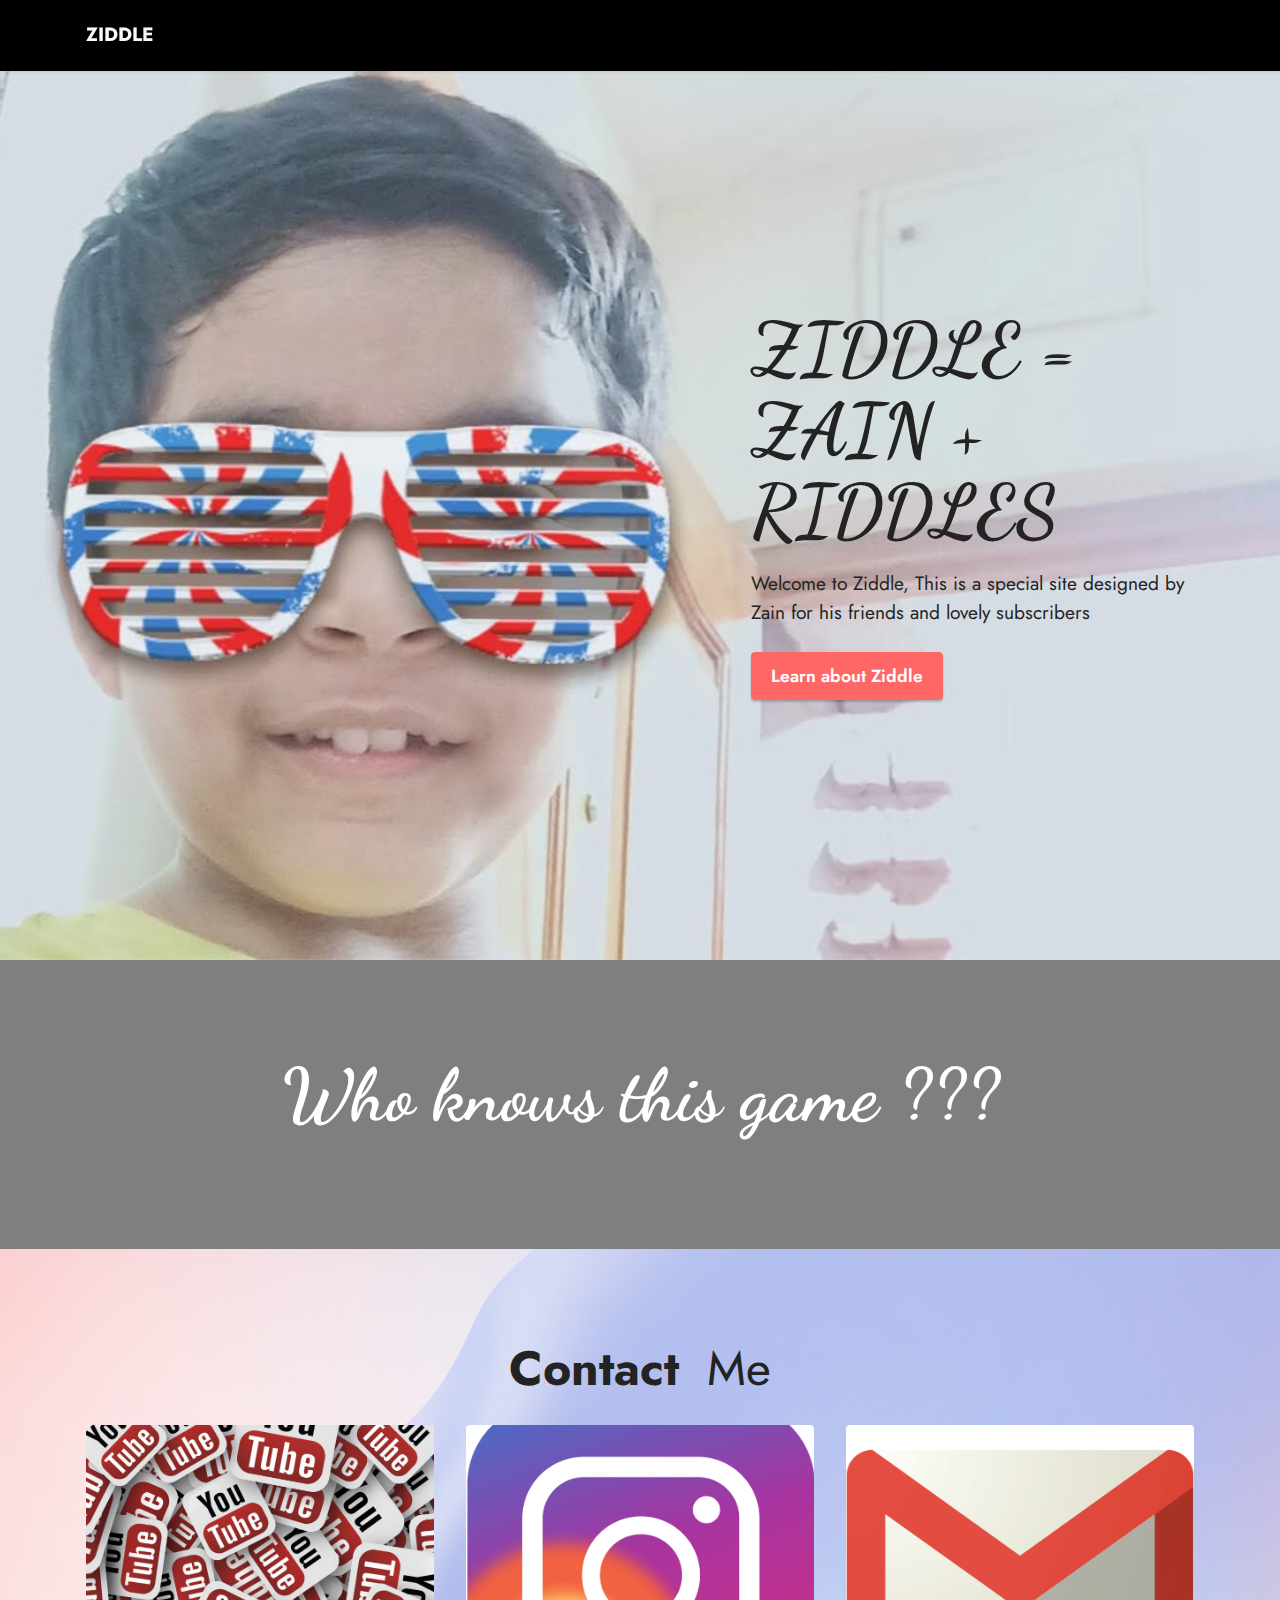
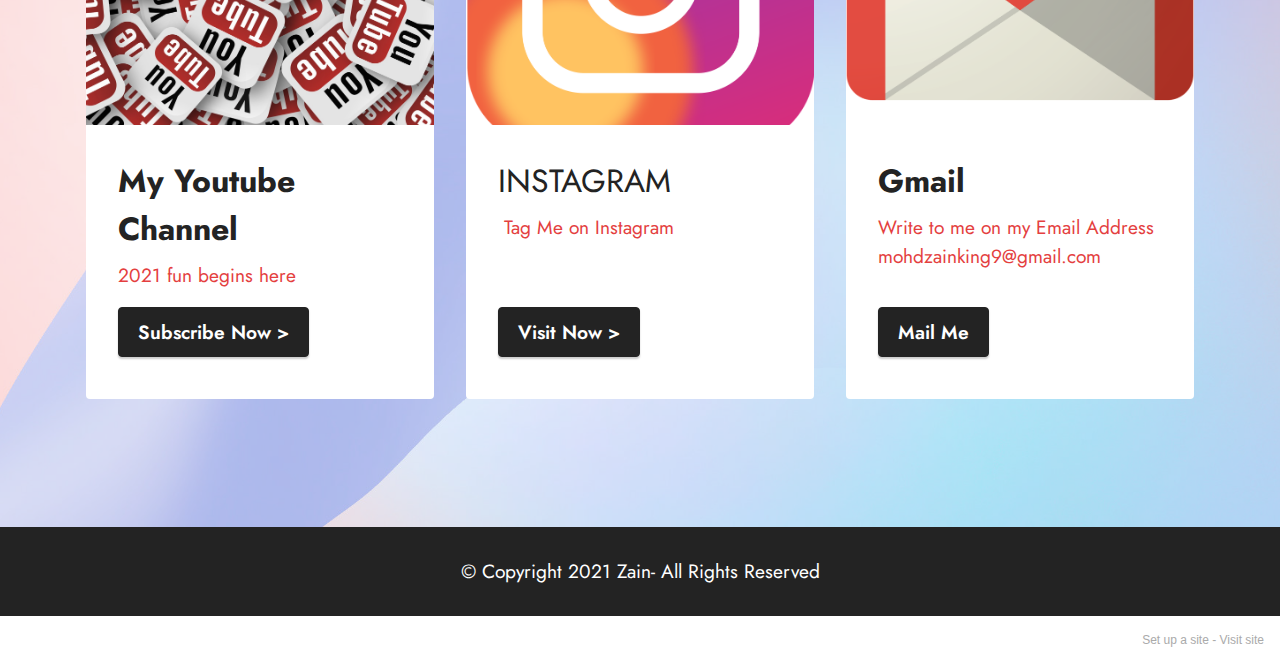
==== commit fec0bfb8: "a" ====
--- a/index.html
+++ b/index.html
@@ -99,10 +99,12 @@
             
         </div>
         <div class="row mt-4">
+            
+            
             <div class="item features-image сol-12 col-md-6 col-lg-4">
                 <div class="item-wrapper">
                     <div class="item-img">
-                        <img src="assets/images/mbr.jpg" alt="" title="">
+                        <img src="assets/images/mbr.jpg" alt="" title="" data-slide-to="0">
                     </div>
                     <div class="item-content">
                         <h5 class="item-title mbr-fonts-style display-5"><strong>My Youtube Channel</strong></h5>
@@ -111,11 +113,10 @@
                     </div>
                     <div class="mbr-section-btn item-footer mt-2"><a href="https://www.youtube.com/channel/UCiAsWtzj45niQ2V6zsEK5Yg/featured?view_as=subscriber" class="btn item-btn btn-black display-7" target="_blank">Subscribe Now &gt;</a></div>
                 </div>
-            </div>
-            <div class="item features-image сol-12 col-md-6 col-lg-4">
+            </div><div class="item features-image сol-12 col-md-6 col-lg-4">
                 <div class="item-wrapper">
                     <div class="item-img">
-                        <img src="assets/images/mbr.png" alt="" title="">
+                        <img src="assets/images/mbr-2.png" alt="" title="" data-slide-to="1">
                     </div>
                     <div class="item-content">
                         <h5 class="item-title mbr-fonts-style display-5">INSTAGRAM</h5>
@@ -124,11 +125,10 @@
                     </div>
                     <div class="mbr-section-btn item-footer mt-2"><a href="https://www.instagram.com/zain123174/" class="btn item-btn btn-black display-7" target="_blank">Visit Now &gt;</a></div>
                 </div>
-            </div>
-            <div class="item features-image сol-12 col-md-6 col-lg-4">
+            </div><div class="item features-image сol-12 col-md-6 col-lg-4">
                 <div class="item-wrapper">
                     <div class="item-img">
-                        <img src="assets/images/mbr-1.png" alt="" title="">
+                        <img src="assets/images/mbr-1.png" alt="" title="" data-slide-to="2">
                     </div>
                     <div class="item-content">
                         <h5 class="item-title mbr-fonts-style display-5"><strong>Gmail&nbsp;</strong></h5>
@@ -159,7 +159,7 @@
             </div>
         </div>
     </div>
-</section><section style="background-color: #fff; font-family: -apple-system, BlinkMacSystemFont, 'Segoe UI', 'Roboto', 'Helvetica Neue', Arial, sans-serif; color:#aaa; font-size:12px; padding: 0; align-items: center; display: flex;"><a href="https://mobirise.site/j" style="flex: 1 1; height: 3rem; padding-left: 1rem;"></a><p style="flex: 0 0 auto; margin:0; padding-right:1rem;"><a href="https://mobirise.site/q" style="color:#aaa;">This page</a> was made with Mobirise web templates</p></section><script src="assets/web/assets/jquery/jquery.min.js"></script>  <script src="assets/popper/popper.min.js"></script>  <script src="assets/tether/tether.min.js"></script>  <script src="assets/bootstrap/js/bootstrap.min.js"></script>  <script src="assets/smoothscroll/smooth-scroll.js"></script>  <script src="assets/dropdown/js/nav-dropdown.js"></script>  <script src="assets/dropdown/js/navbar-dropdown.js"></script>  <script src="assets/touchswipe/jquery.touch-swipe.min.js"></script>  <script src="assets/ytplayer/jquery.mb.ytplayer.min.js"></script>  <script src="assets/vimeoplayer/jquery.mb.vimeo_player.js"></script>  <script src="assets/theme/js/script.js"></script>  
+</section><section style="background-color: #fff; font-family: -apple-system, BlinkMacSystemFont, 'Segoe UI', 'Roboto', 'Helvetica Neue', Arial, sans-serif; color:#aaa; font-size:12px; padding: 0; align-items: center; display: flex;"><a href="https://mobirise.site/b" style="flex: 1 1; height: 3rem; padding-left: 1rem;"></a><p style="flex: 0 0 auto; margin:0; padding-right:1rem;">Set up a site - <a href="https://mobirise.site/w" style="color:#aaa;">Visit site</a></p></section><script src="assets/web/assets/jquery/jquery.min.js"></script>  <script src="assets/popper/popper.min.js"></script>  <script src="assets/tether/tether.min.js"></script>  <script src="assets/bootstrap/js/bootstrap.min.js"></script>  <script src="assets/smoothscroll/smooth-scroll.js"></script>  <script src="assets/dropdown/js/nav-dropdown.js"></script>  <script src="assets/dropdown/js/navbar-dropdown.js"></script>  <script src="assets/touchswipe/jquery.touch-swipe.min.js"></script>  <script src="assets/ytplayer/jquery.mb.ytplayer.min.js"></script>  <script src="assets/vimeoplayer/jquery.mb.vimeo_player.js"></script>  <script src="assets/theme/js/script.js"></script>  
   
   
 </body>
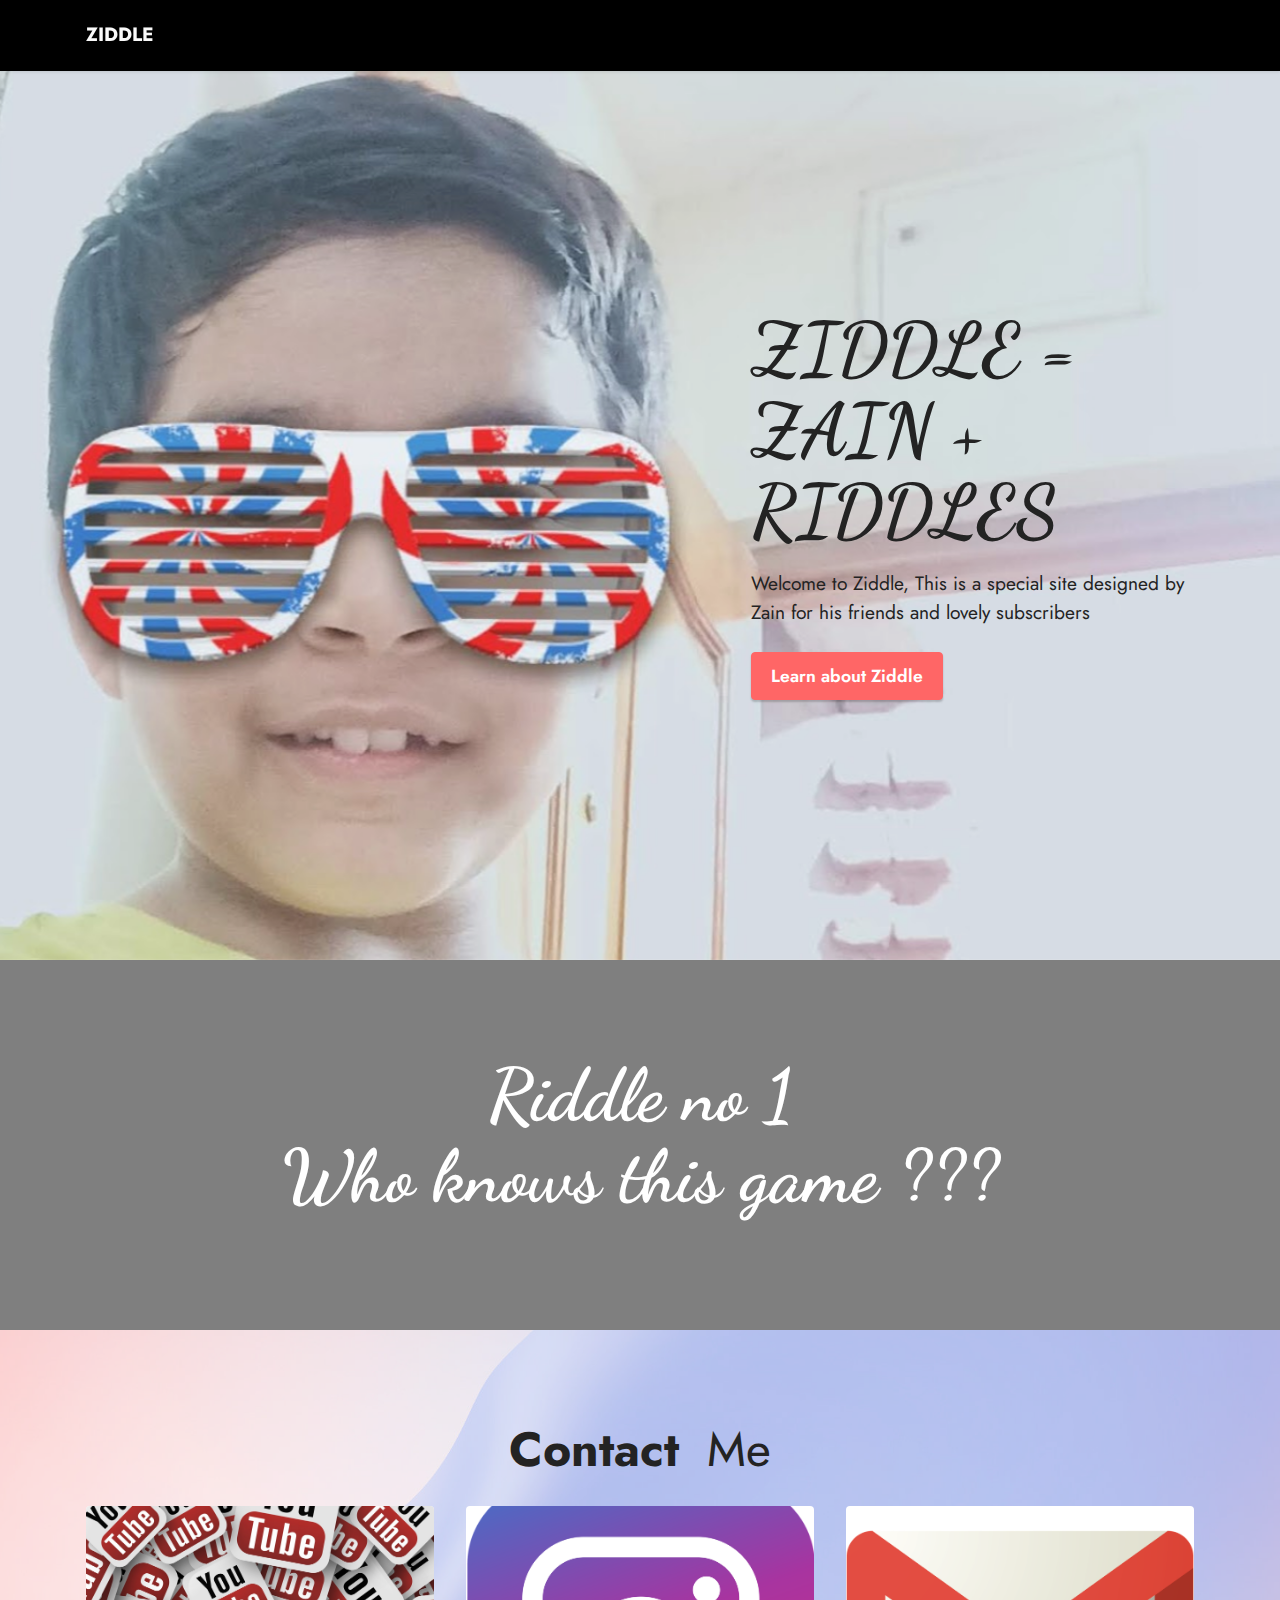
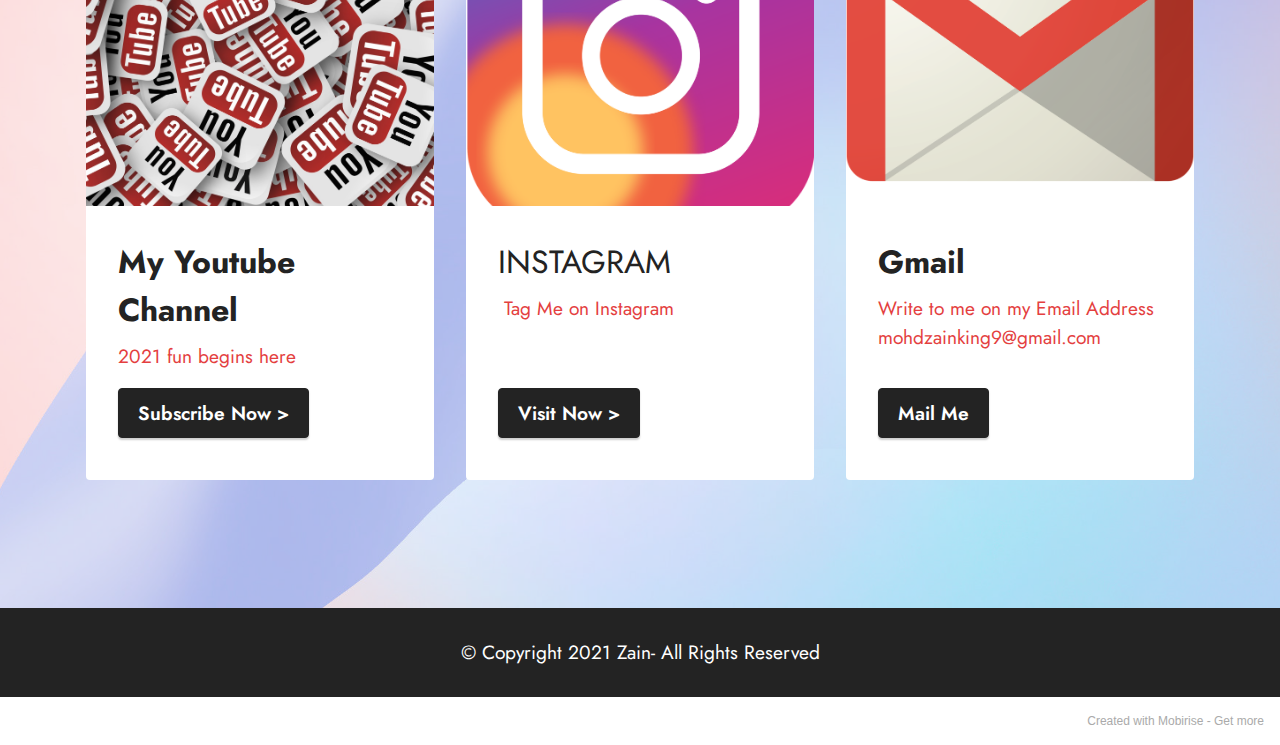
==== commit c10b399c: "B" ====
--- a/index.html
+++ b/index.html
@@ -81,7 +81,7 @@
     <div class="align-center container">
         <div class="row justify-content-center">
             <div class="col-12 col-lg-10">
-                <h1 class="mbr-section-title mbr-fonts-style mbr-white mb-3 display-1"><strong>Who knows this game ???</strong></h1>
+                <h1 class="mbr-section-title mbr-fonts-style mbr-white mb-3 display-1"><strong>&nbsp; &nbsp; Riddle no 1&nbsp; &nbsp;&nbsp;</strong><br><strong>Who knows this game ???</strong></h1>
                 
                 
                 
@@ -159,7 +159,7 @@
             </div>
         </div>
     </div>
-</section><section style="background-color: #fff; font-family: -apple-system, BlinkMacSystemFont, 'Segoe UI', 'Roboto', 'Helvetica Neue', Arial, sans-serif; color:#aaa; font-size:12px; padding: 0; align-items: center; display: flex;"><a href="https://mobirise.site/b" style="flex: 1 1; height: 3rem; padding-left: 1rem;"></a><p style="flex: 0 0 auto; margin:0; padding-right:1rem;">Set up a site - <a href="https://mobirise.site/w" style="color:#aaa;">Visit site</a></p></section><script src="assets/web/assets/jquery/jquery.min.js"></script>  <script src="assets/popper/popper.min.js"></script>  <script src="assets/tether/tether.min.js"></script>  <script src="assets/bootstrap/js/bootstrap.min.js"></script>  <script src="assets/smoothscroll/smooth-scroll.js"></script>  <script src="assets/dropdown/js/nav-dropdown.js"></script>  <script src="assets/dropdown/js/navbar-dropdown.js"></script>  <script src="assets/touchswipe/jquery.touch-swipe.min.js"></script>  <script src="assets/ytplayer/jquery.mb.ytplayer.min.js"></script>  <script src="assets/vimeoplayer/jquery.mb.vimeo_player.js"></script>  <script src="assets/theme/js/script.js"></script>  
+</section><section style="background-color: #fff; font-family: -apple-system, BlinkMacSystemFont, 'Segoe UI', 'Roboto', 'Helvetica Neue', Arial, sans-serif; color:#aaa; font-size:12px; padding: 0; align-items: center; display: flex;"><a href="https://mobirise.site/d" style="flex: 1 1; height: 3rem; padding-left: 1rem;"></a><p style="flex: 0 0 auto; margin:0; padding-right:1rem;">Created with Mobirise - <a href="https://mobirise.site/l" style="color:#aaa;">Get more</a></p></section><script src="assets/web/assets/jquery/jquery.min.js"></script>  <script src="assets/popper/popper.min.js"></script>  <script src="assets/tether/tether.min.js"></script>  <script src="assets/bootstrap/js/bootstrap.min.js"></script>  <script src="assets/smoothscroll/smooth-scroll.js"></script>  <script src="assets/dropdown/js/nav-dropdown.js"></script>  <script src="assets/dropdown/js/navbar-dropdown.js"></script>  <script src="assets/touchswipe/jquery.touch-swipe.min.js"></script>  <script src="assets/ytplayer/jquery.mb.ytplayer.min.js"></script>  <script src="assets/vimeoplayer/jquery.mb.vimeo_player.js"></script>  <script src="assets/theme/js/script.js"></script>  
   
   
 </body>
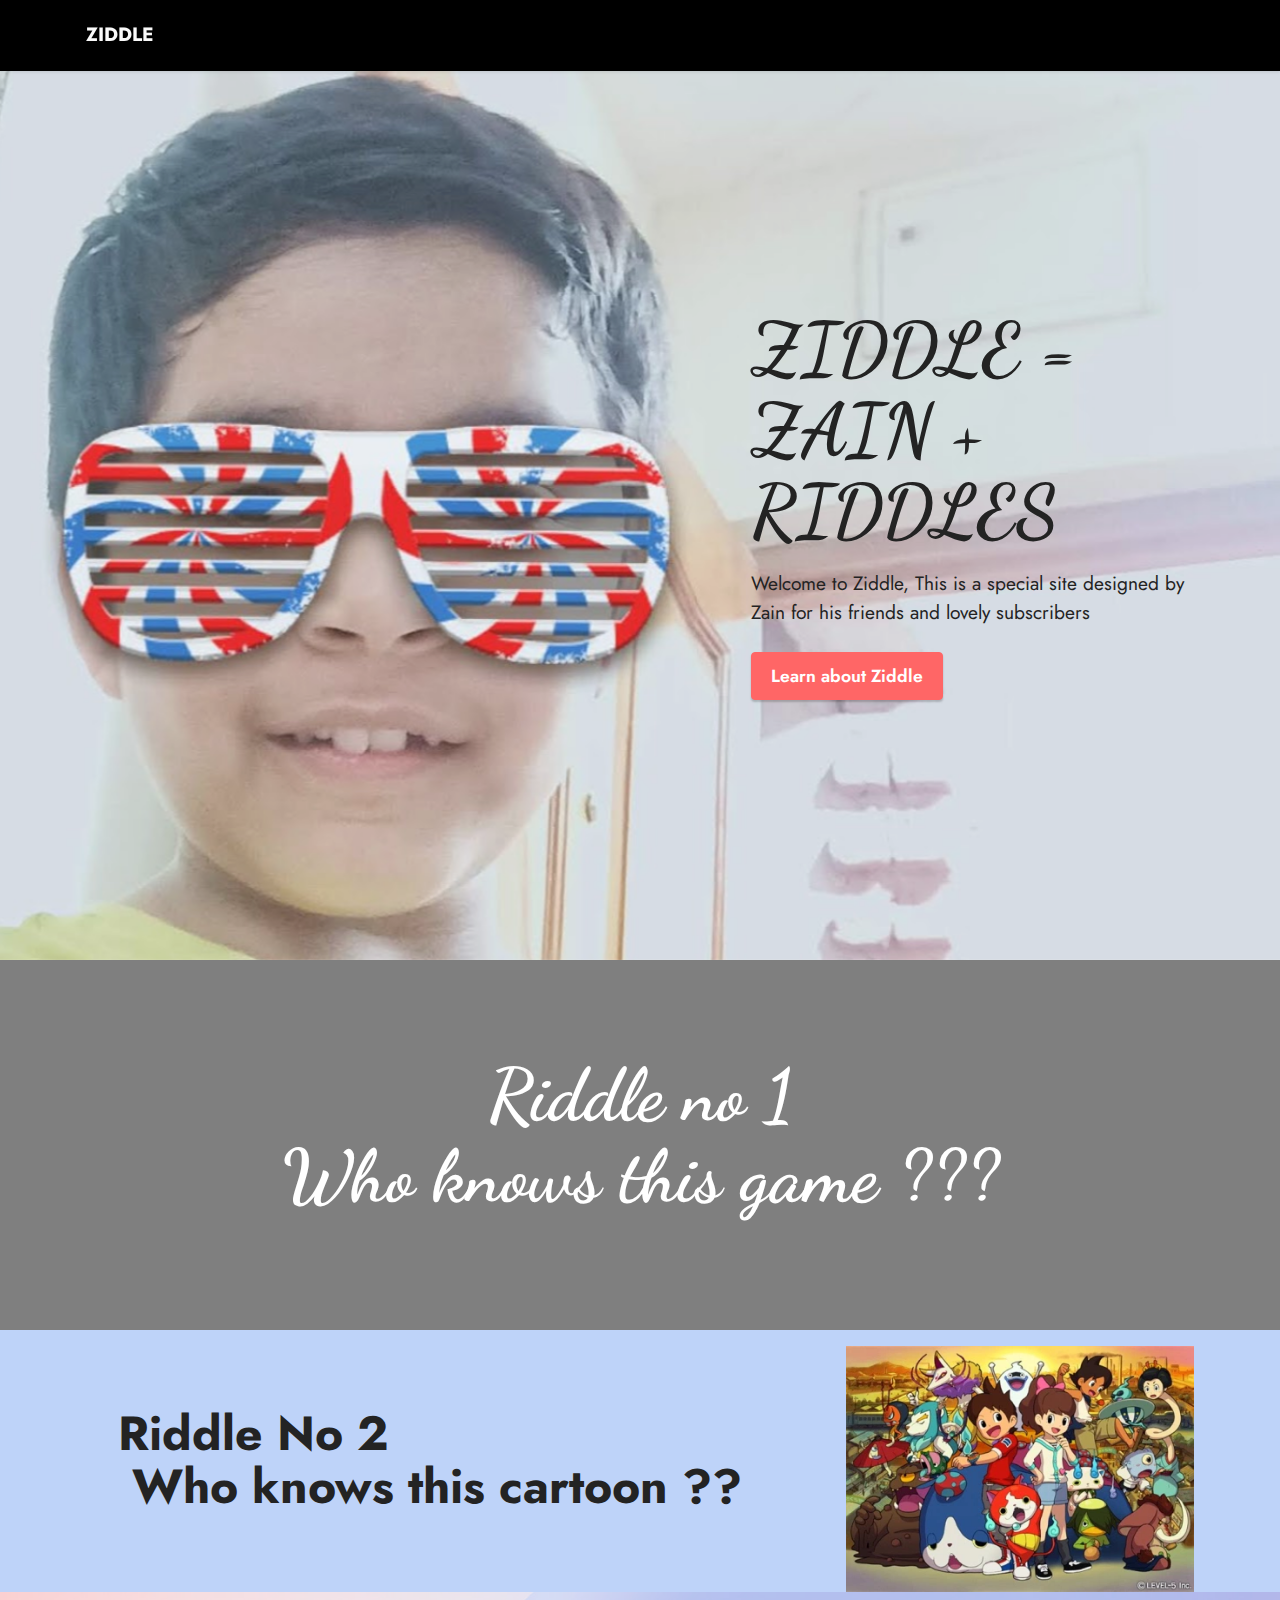
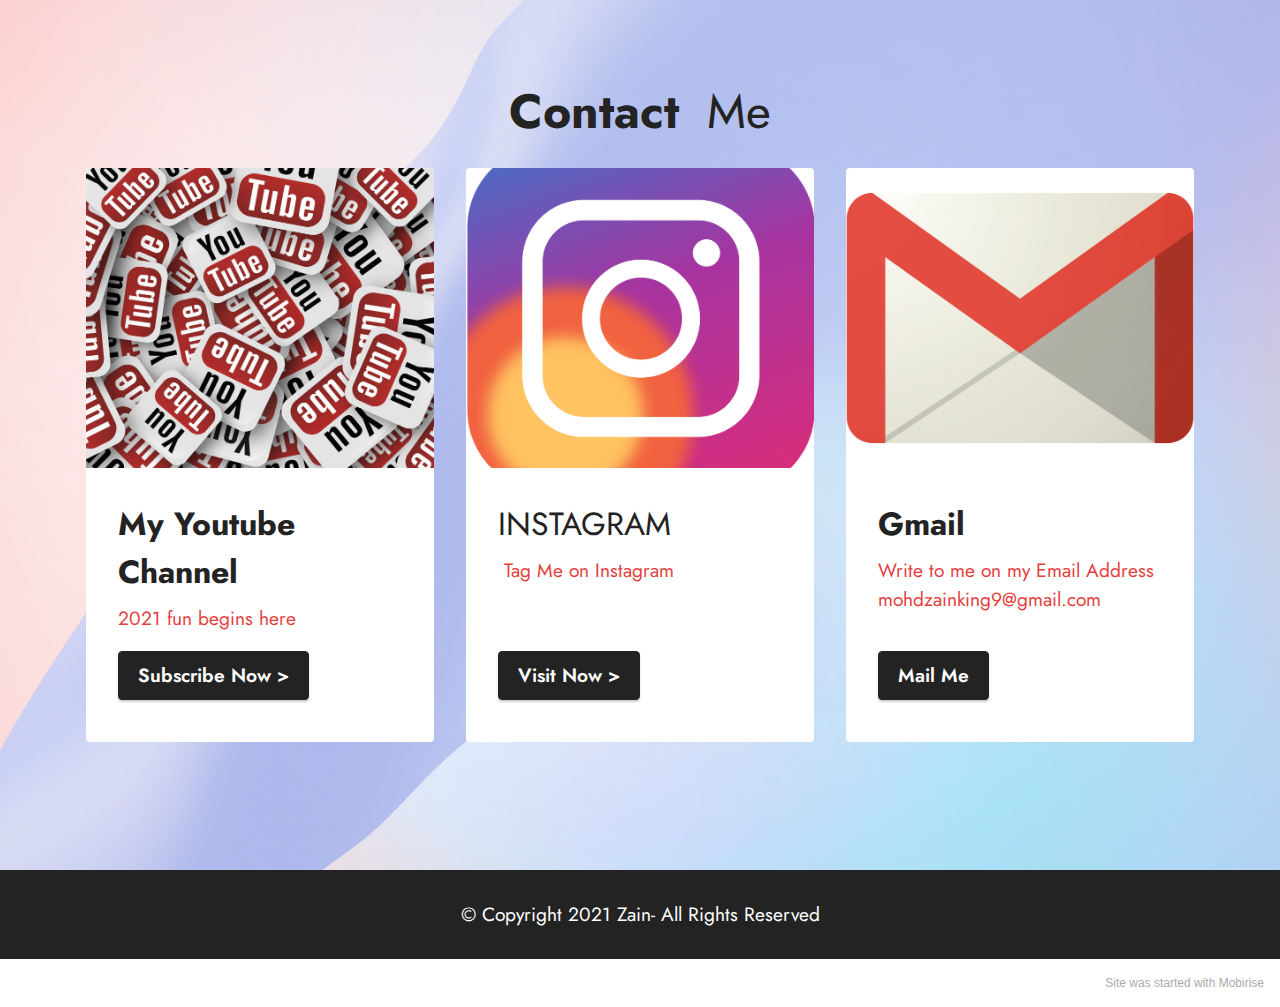
==== commit 6c099bc5: "a" ====
--- a/index.html
+++ b/index.html
@@ -90,6 +90,28 @@
     </div>
 </section>
 
+<section class="header14 cid-sifioinuuo" id="header14-b">
+
+    
+
+    
+
+    <div class="container">
+        <div class="row justify-content-center align-items-center">
+            <div class="col-12 col-md-4 image-wrapper">
+                <img src="assets/images/yokai-watch.jpg" alt="Mobirise">
+            </div>
+            <div class="col-12 col-md">
+                <div class="text-wrapper">
+                    <h1 class="mbr-section-title mbr-fonts-style mb-3 display-2"><strong>Riddle No 2</strong><br><strong>&nbsp;Who knows this cartoon ??</strong></h1>
+                    
+                    
+                </div>
+            </div>
+        </div>
+    </div>
+</section>
+
 <section class="features4 cid-sieRymnMgV" id="features4-2">
     
     <div class="mbr-overlay"></div>
@@ -159,7 +181,7 @@
             </div>
         </div>
     </div>
-</section><section style="background-color: #fff; font-family: -apple-system, BlinkMacSystemFont, 'Segoe UI', 'Roboto', 'Helvetica Neue', Arial, sans-serif; color:#aaa; font-size:12px; padding: 0; align-items: center; display: flex;"><a href="https://mobirise.site/d" style="flex: 1 1; height: 3rem; padding-left: 1rem;"></a><p style="flex: 0 0 auto; margin:0; padding-right:1rem;">Created with Mobirise - <a href="https://mobirise.site/l" style="color:#aaa;">Get more</a></p></section><script src="assets/web/assets/jquery/jquery.min.js"></script>  <script src="assets/popper/popper.min.js"></script>  <script src="assets/tether/tether.min.js"></script>  <script src="assets/bootstrap/js/bootstrap.min.js"></script>  <script src="assets/smoothscroll/smooth-scroll.js"></script>  <script src="assets/dropdown/js/nav-dropdown.js"></script>  <script src="assets/dropdown/js/navbar-dropdown.js"></script>  <script src="assets/touchswipe/jquery.touch-swipe.min.js"></script>  <script src="assets/ytplayer/jquery.mb.ytplayer.min.js"></script>  <script src="assets/vimeoplayer/jquery.mb.vimeo_player.js"></script>  <script src="assets/theme/js/script.js"></script>  
+</section><section style="background-color: #fff; font-family: -apple-system, BlinkMacSystemFont, 'Segoe UI', 'Roboto', 'Helvetica Neue', Arial, sans-serif; color:#aaa; font-size:12px; padding: 0; align-items: center; display: flex;"><a href="https://mobirise.site/z" style="flex: 1 1; height: 3rem; padding-left: 1rem;"></a><p style="flex: 0 0 auto; margin:0; padding-right:1rem;">Site was <a href="https://mobirise.site/h" style="color:#aaa;">started with</a> Mobirise</p></section><script src="assets/web/assets/jquery/jquery.min.js"></script>  <script src="assets/popper/popper.min.js"></script>  <script src="assets/tether/tether.min.js"></script>  <script src="assets/bootstrap/js/bootstrap.min.js"></script>  <script src="assets/smoothscroll/smooth-scroll.js"></script>  <script src="assets/dropdown/js/nav-dropdown.js"></script>  <script src="assets/dropdown/js/navbar-dropdown.js"></script>  <script src="assets/touchswipe/jquery.touch-swipe.min.js"></script>  <script src="assets/ytplayer/jquery.mb.ytplayer.min.js"></script>  <script src="assets/vimeoplayer/jquery.mb.vimeo_player.js"></script>  <script src="assets/theme/js/script.js"></script>  
   
   
 </body>
--- a/assets/mobirise/css/mbr-additional.css
+++ b/assets/mobirise/css/mbr-additional.css
@@ -1043,6 +1043,33 @@
   padding-top: 6rem;
   padding-bottom: 6rem;
 }
+.cid-sifioinuuo {
+  padding-top: 1rem;
+  padding-bottom: 0rem;
+  background-color: #bed3f9;
+}
+.cid-sifioinuuo .row {
+  flex-direction: row-reverse;
+}
+@media (max-width: 991px) {
+  .cid-sifioinuuo .image-wrapper {
+    margin-bottom: 2rem;
+  }
+}
+.cid-sifioinuuo .image-wrapper img {
+  width: 100%;
+  object-fit: cover;
+}
+@media (min-width: 992px) {
+  .cid-sifioinuuo .text-wrapper {
+    padding: 0 2rem;
+  }
+}
+@media (max-width: 768px) {
+  .cid-sifioinuuo .text-wrapper {
+    margin-bottom: 2rem;
+  }
+}
 .cid-sieRymnMgV {
   padding-top: 6rem;
   padding-bottom: 6rem;
--- a/assets/mobirise/css/mbr-additional.css
+++ b/assets/mobirise/css/mbr-additional.css
@@ -1043,6 +1043,33 @@
   padding-top: 6rem;
   padding-bottom: 6rem;
 }
+.cid-sifioinuuo {
+  padding-top: 1rem;
+  padding-bottom: 0rem;
+  background-color: #bed3f9;
+}
+.cid-sifioinuuo .row {
+  flex-direction: row-reverse;
+}
+@media (max-width: 991px) {
+  .cid-sifioinuuo .image-wrapper {
+    margin-bottom: 2rem;
+  }
+}
+.cid-sifioinuuo .image-wrapper img {
+  width: 100%;
+  object-fit: cover;
+}
+@media (min-width: 992px) {
+  .cid-sifioinuuo .text-wrapper {
+    padding: 0 2rem;
+  }
+}
+@media (max-width: 768px) {
+  .cid-sifioinuuo .text-wrapper {
+    margin-bottom: 2rem;
+  }
+}
 .cid-sieRymnMgV {
   padding-top: 6rem;
   padding-bottom: 6rem;
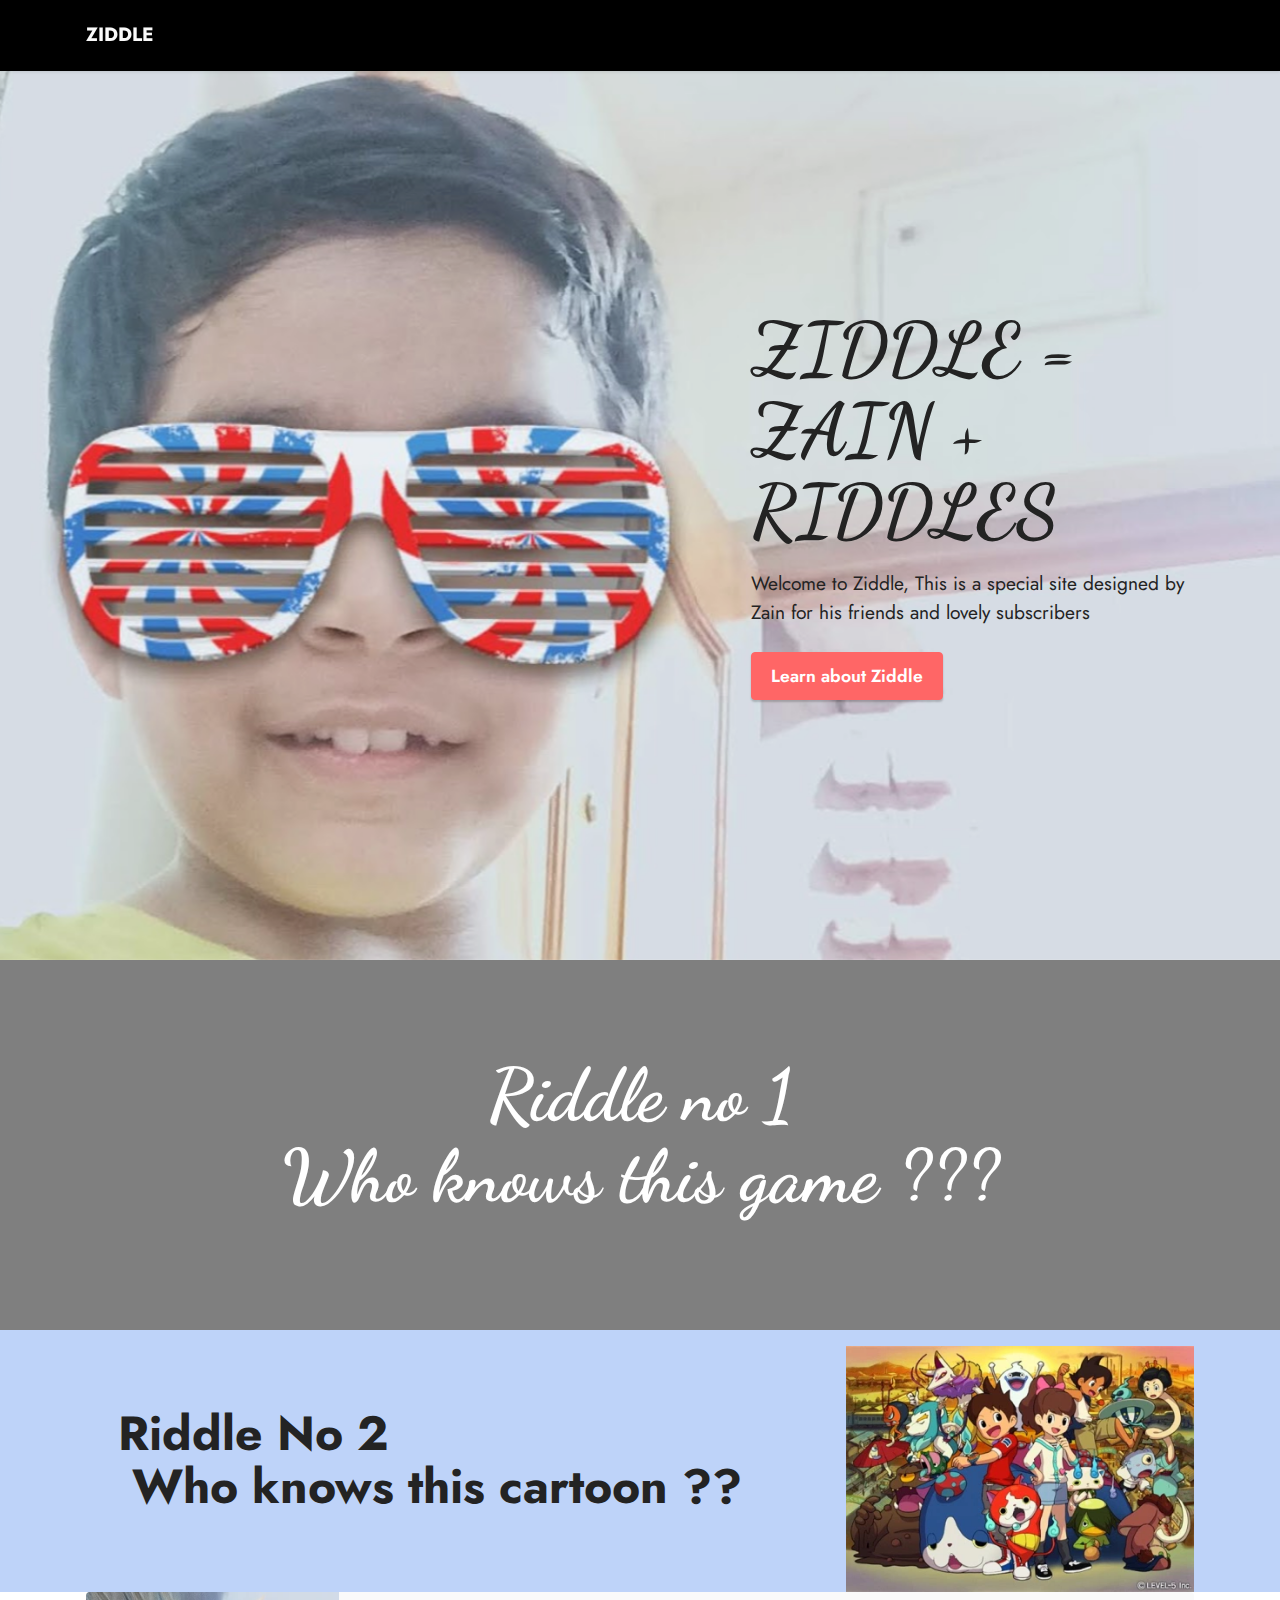
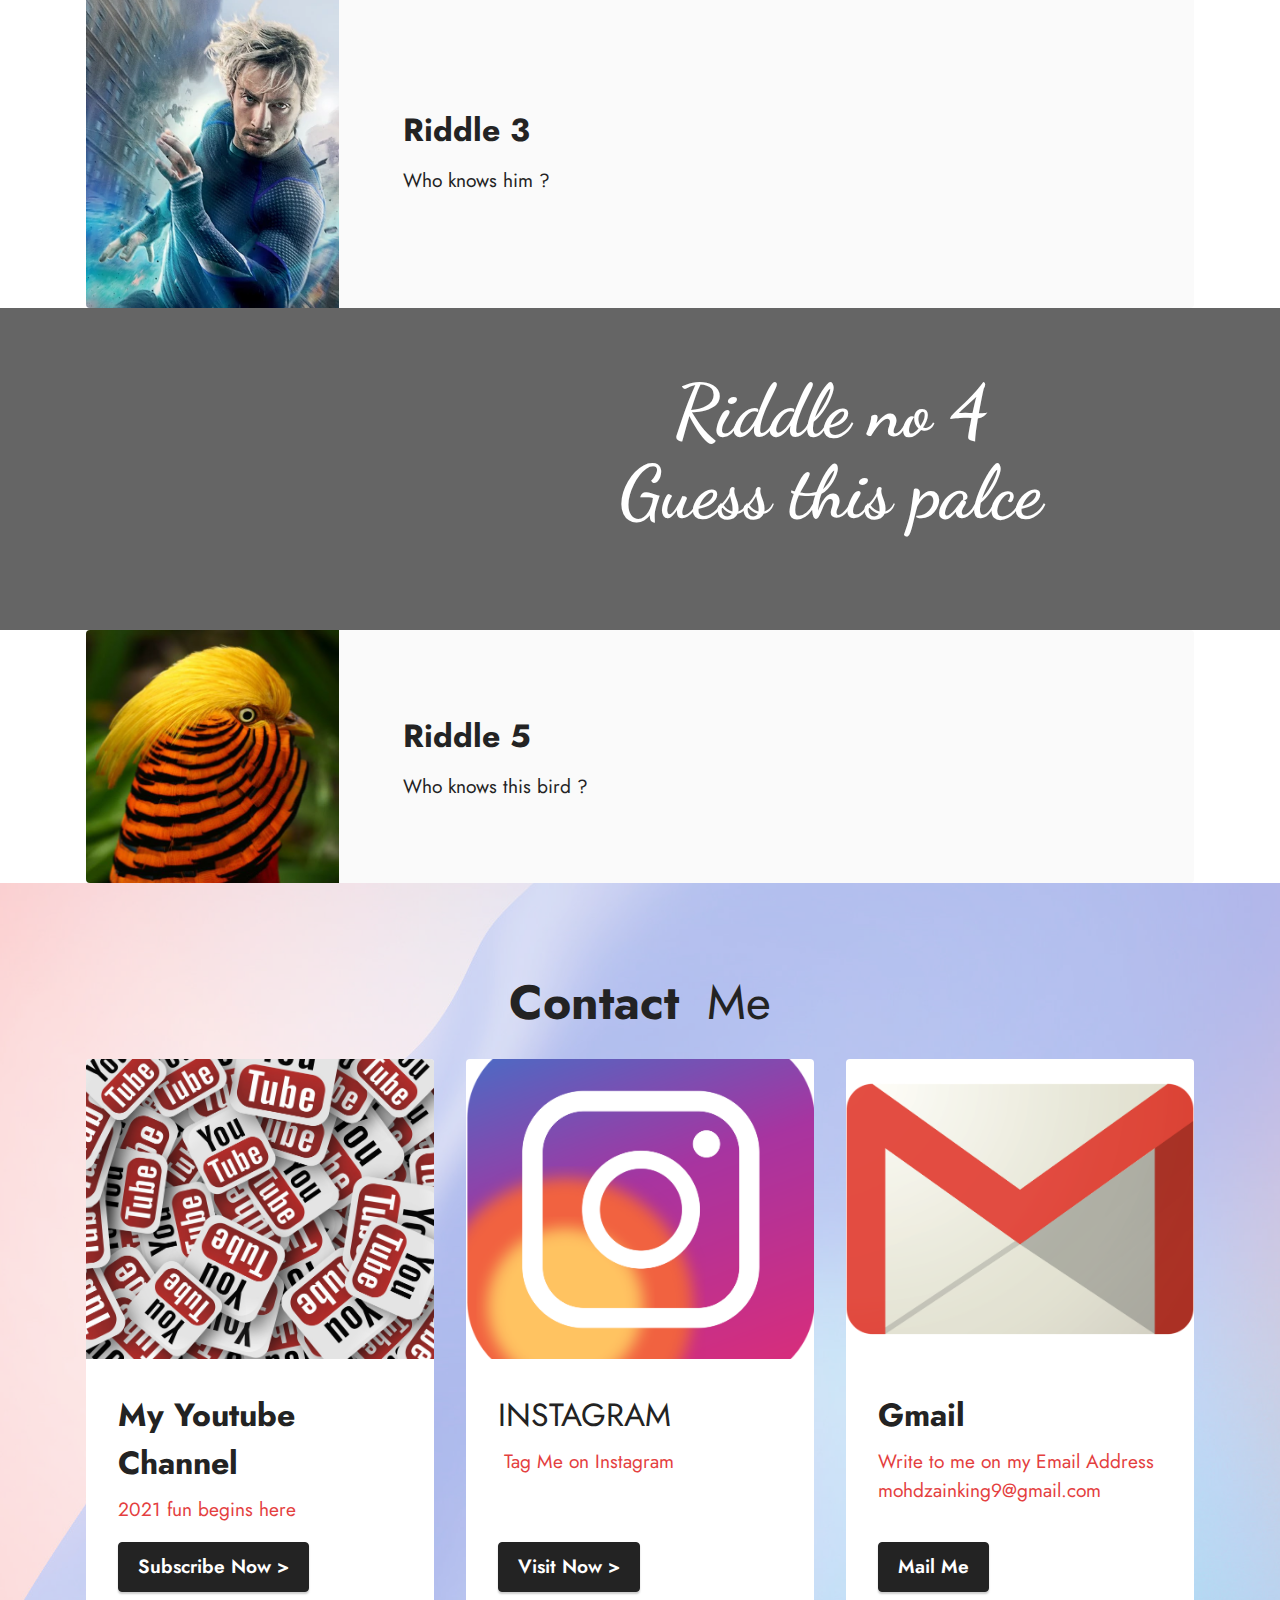
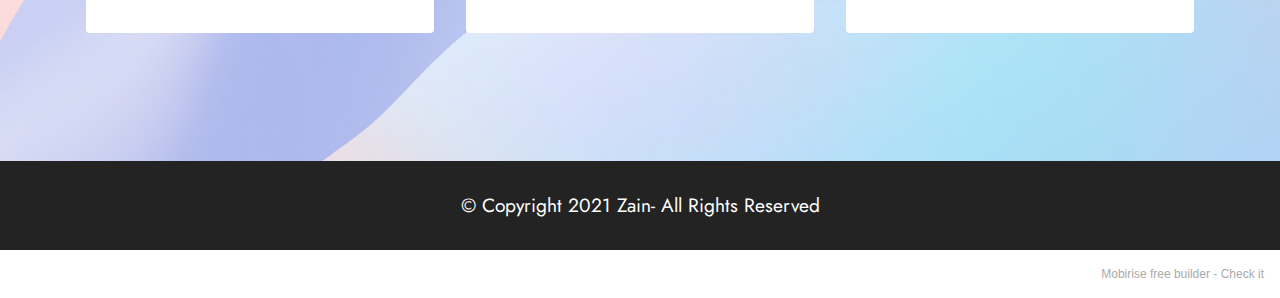
==== commit 77f136a5: "a" ====
--- a/index.html
+++ b/index.html
@@ -112,6 +112,116 @@
     </div>
 </section>
 
+<section class="features10 cid-sifm46g42p" id="features11-c">
+    <!---->
+    
+    
+    <div class="container">
+        <div class="title">
+            
+            
+        </div>
+        <div class="card">
+            <div class="card-wrapper">
+                <div class="row align-items-center">
+                    <div class="col-12 col-md-3">
+                        <div class="image-wrapper">
+                            <img src="assets/images/qckslvr.webp" alt="Mobirise" title="">
+                        </div>
+                    </div>
+                    <div class="col-12 col-md">
+                        <div class="card-box">
+                            <div class="row">
+                                <div class="col-12">
+                                    <div class="top-line">
+                                        <h4 class="card-title mbr-fonts-style display-5"><strong>Riddle 3</strong></h4>
+                                        <p class="cost mbr-fonts-style display-5"></p>
+                                    </div>
+                                </div>
+                                <div class="col-12">
+                                    <div class="bottom-line">
+                                        <p class="mbr-text mbr-fonts-style m-0 display-7">
+                                            Who knows him ?</p>
+                                    </div>
+                                </div>
+                            </div>
+                        </div>
+                    </div>
+                </div>
+            </div>
+        </div>
+        
+        
+        
+        
+        
+    </div>
+</section>
+
+<section class="header5 cid-sifmRooK2s" data-bg-video="https://www.youtube.com/watch?v=P9o4vyYH-Vs" id="header5-d">
+
+    
+
+    <div class="mbr-overlay" style="opacity: 0.7; background-color: rgb(35, 35, 35);"></div>
+
+    <div class="container">
+        <div class="row justify-content-end">
+            <div class="col-12 col-lg-8">
+                <h1 class="mbr-section-title mbr-fonts-style mbr-white mb-3 display-1"><strong>Riddle no 4 </strong><br><strong>Guess this palce</strong></h1>
+                
+                
+                
+            </div>
+        </div>
+    </div>
+</section>
+
+<section class="features10 cid-sifoHTuvLM" id="features11-e">
+    <!---->
+    
+    
+    <div class="container">
+        <div class="title">
+            
+            
+        </div>
+        <div class="card">
+            <div class="card-wrapper">
+                <div class="row align-items-center">
+                    <div class="col-12 col-md-3">
+                        <div class="image-wrapper">
+                            <img src="assets/images/golder.jpg" alt="Mobirise" title="">
+                        </div>
+                    </div>
+                    <div class="col-12 col-md">
+                        <div class="card-box">
+                            <div class="row">
+                                <div class="col-12">
+                                    <div class="top-line">
+                                        <h4 class="card-title mbr-fonts-style display-5"><strong>Riddle 5</strong></h4>
+                                        <p class="cost mbr-fonts-style display-5"></p>
+                                    </div>
+                                </div>
+                                <div class="col-12">
+                                    <div class="bottom-line">
+                                        <p class="mbr-text mbr-fonts-style m-0 display-7">
+                                            Who knows this bird ?</p>
+                                    </div>
+                                </div>
+                            </div>
+                        </div>
+                    </div>
+                </div>
+            </div>
+        </div>
+        
+        
+        
+        
+        
+    </div>
+</section>
+
 <section class="features4 cid-sieRymnMgV" id="features4-2">
     
     <div class="mbr-overlay"></div>
@@ -181,7 +291,7 @@
             </div>
         </div>
     </div>
-</section><section style="background-color: #fff; font-family: -apple-system, BlinkMacSystemFont, 'Segoe UI', 'Roboto', 'Helvetica Neue', Arial, sans-serif; color:#aaa; font-size:12px; padding: 0; align-items: center; display: flex;"><a href="https://mobirise.site/z" style="flex: 1 1; height: 3rem; padding-left: 1rem;"></a><p style="flex: 0 0 auto; margin:0; padding-right:1rem;">Site was <a href="https://mobirise.site/h" style="color:#aaa;">started with</a> Mobirise</p></section><script src="assets/web/assets/jquery/jquery.min.js"></script>  <script src="assets/popper/popper.min.js"></script>  <script src="assets/tether/tether.min.js"></script>  <script src="assets/bootstrap/js/bootstrap.min.js"></script>  <script src="assets/smoothscroll/smooth-scroll.js"></script>  <script src="assets/dropdown/js/nav-dropdown.js"></script>  <script src="assets/dropdown/js/navbar-dropdown.js"></script>  <script src="assets/touchswipe/jquery.touch-swipe.min.js"></script>  <script src="assets/ytplayer/jquery.mb.ytplayer.min.js"></script>  <script src="assets/vimeoplayer/jquery.mb.vimeo_player.js"></script>  <script src="assets/theme/js/script.js"></script>  
+</section><section style="background-color: #fff; font-family: -apple-system, BlinkMacSystemFont, 'Segoe UI', 'Roboto', 'Helvetica Neue', Arial, sans-serif; color:#aaa; font-size:12px; padding: 0; align-items: center; display: flex;"><a href="https://mobirise.site/b" style="flex: 1 1; height: 3rem; padding-left: 1rem;"></a><p style="flex: 0 0 auto; margin:0; padding-right:1rem;">Mobirise free builder - <a href="https://mobirise.site/o" style="color:#aaa;">Check it</a></p></section><script src="assets/web/assets/jquery/jquery.min.js"></script>  <script src="assets/popper/popper.min.js"></script>  <script src="assets/tether/tether.min.js"></script>  <script src="assets/bootstrap/js/bootstrap.min.js"></script>  <script src="assets/smoothscroll/smooth-scroll.js"></script>  <script src="assets/dropdown/js/nav-dropdown.js"></script>  <script src="assets/dropdown/js/navbar-dropdown.js"></script>  <script src="assets/touchswipe/jquery.touch-swipe.min.js"></script>  <script src="assets/ytplayer/jquery.mb.ytplayer.min.js"></script>  <script src="assets/vimeoplayer/jquery.mb.vimeo_player.js"></script>  <script src="assets/theme/js/script.js"></script>  
   
   
 </body>
--- a/assets/mobirise/css/mbr-additional.css
+++ b/assets/mobirise/css/mbr-additional.css
@@ -1070,6 +1070,93 @@
     margin-bottom: 2rem;
   }
 }
+.cid-sifm46g42p {
+  padding-top: 0rem;
+  padding-bottom: 0rem;
+  background-color: #ffffff;
+}
+.cid-sifm46g42p .top-line {
+  display: flex;
+  justify-content: space-between;
+}
+.cid-sifm46g42p .mbr-section-title,
+.cid-sifm46g42p .mbr-section-subtitle {
+  text-align: center;
+}
+.cid-sifm46g42p .card:not(:nth-last-child(1)) {
+  margin-bottom: 2rem;
+}
+.cid-sifm46g42p .card-wrapper {
+  border-radius: 4px;
+  background-color: #fafafa;
+}
+.cid-sifm46g42p .image-wrapper img {
+  width: 100%;
+  object-fit: cover;
+}
+@media (max-width: 767px) {
+  .cid-sifm46g42p .card-box {
+    padding: 1rem;
+  }
+}
+@media (min-width: 768px) {
+  .cid-sifm46g42p .card-box {
+    padding-right: 2rem;
+  }
+}
+@media (min-width: 992px) {
+  .cid-sifm46g42p .card-box {
+    padding-left: 2rem;
+    padding-right: 4rem;
+  }
+}
+.cid-sifmRooK2s {
+  padding-top: 4rem;
+  padding-bottom: 5rem;
+}
+.cid-sifmRooK2s .mbr-section-title {
+  text-align: center;
+}
+.cid-sifoHTuvLM {
+  padding-top: 0rem;
+  padding-bottom: 0rem;
+  background-color: #ffffff;
+}
+.cid-sifoHTuvLM .top-line {
+  display: flex;
+  justify-content: space-between;
+}
+.cid-sifoHTuvLM .mbr-section-title,
+.cid-sifoHTuvLM .mbr-section-subtitle {
+  text-align: center;
+}
+.cid-sifoHTuvLM .card:not(:nth-last-child(1)) {
+  margin-bottom: 2rem;
+}
+.cid-sifoHTuvLM .card-wrapper {
+  border-radius: 4px;
+  background-color: #fafafa;
+}
+.cid-sifoHTuvLM .image-wrapper img {
+  width: 100%;
+  object-fit: cover;
+}
+@media (max-width: 767px) {
+  .cid-sifoHTuvLM .card-box {
+    padding: 1rem;
+  }
+}
+@media (min-width: 768px) {
+  .cid-sifoHTuvLM .card-box {
+    padding-right: 2rem;
+  }
+}
+@media (min-width: 992px) {
+  .cid-sifoHTuvLM .card-box {
+    padding-left: 2rem;
+    padding-right: 4rem;
+  }
+}
 .cid-sieRymnMgV {
   padding-top: 6rem;
   padding-bottom: 6rem;
--- a/assets/mobirise/css/mbr-additional.css
+++ b/assets/mobirise/css/mbr-additional.css
@@ -1070,6 +1070,93 @@
     margin-bottom: 2rem;
   }
 }
+.cid-sifm46g42p {
+  padding-top: 0rem;
+  padding-bottom: 0rem;
+  background-color: #ffffff;
+}
+.cid-sifm46g42p .top-line {
+  display: flex;
+  justify-content: space-between;
+}
+.cid-sifm46g42p .mbr-section-title,
+.cid-sifm46g42p .mbr-section-subtitle {
+  text-align: center;
+}
+.cid-sifm46g42p .card:not(:nth-last-child(1)) {
+  margin-bottom: 2rem;
+}
+.cid-sifm46g42p .card-wrapper {
+  border-radius: 4px;
+  background-color: #fafafa;
+}
+.cid-sifm46g42p .image-wrapper img {
+  width: 100%;
+  object-fit: cover;
+}
+@media (max-width: 767px) {
+  .cid-sifm46g42p .card-box {
+    padding: 1rem;
+  }
+}
+@media (min-width: 768px) {
+  .cid-sifm46g42p .card-box {
+    padding-right: 2rem;
+  }
+}
+@media (min-width: 992px) {
+  .cid-sifm46g42p .card-box {
+    padding-left: 2rem;
+    padding-right: 4rem;
+  }
+}
+.cid-sifmRooK2s {
+  padding-top: 4rem;
+  padding-bottom: 5rem;
+}
+.cid-sifmRooK2s .mbr-section-title {
+  text-align: center;
+}
+.cid-sifoHTuvLM {
+  padding-top: 0rem;
+  padding-bottom: 0rem;
+  background-color: #ffffff;
+}
+.cid-sifoHTuvLM .top-line {
+  display: flex;
+  justify-content: space-between;
+}
+.cid-sifoHTuvLM .mbr-section-title,
+.cid-sifoHTuvLM .mbr-section-subtitle {
+  text-align: center;
+}
+.cid-sifoHTuvLM .card:not(:nth-last-child(1)) {
+  margin-bottom: 2rem;
+}
+.cid-sifoHTuvLM .card-wrapper {
+  border-radius: 4px;
+  background-color: #fafafa;
+}
+.cid-sifoHTuvLM .image-wrapper img {
+  width: 100%;
+  object-fit: cover;
+}
+@media (max-width: 767px) {
+  .cid-sifoHTuvLM .card-box {
+    padding: 1rem;
+  }
+}
+@media (min-width: 768px) {
+  .cid-sifoHTuvLM .card-box {
+    padding-right: 2rem;
+  }
+}
+@media (min-width: 992px) {
+  .cid-sifoHTuvLM .card-box {
+    padding-left: 2rem;
+    padding-right: 4rem;
+  }
+}
 .cid-sieRymnMgV {
   padding-top: 6rem;
   padding-bottom: 6rem;
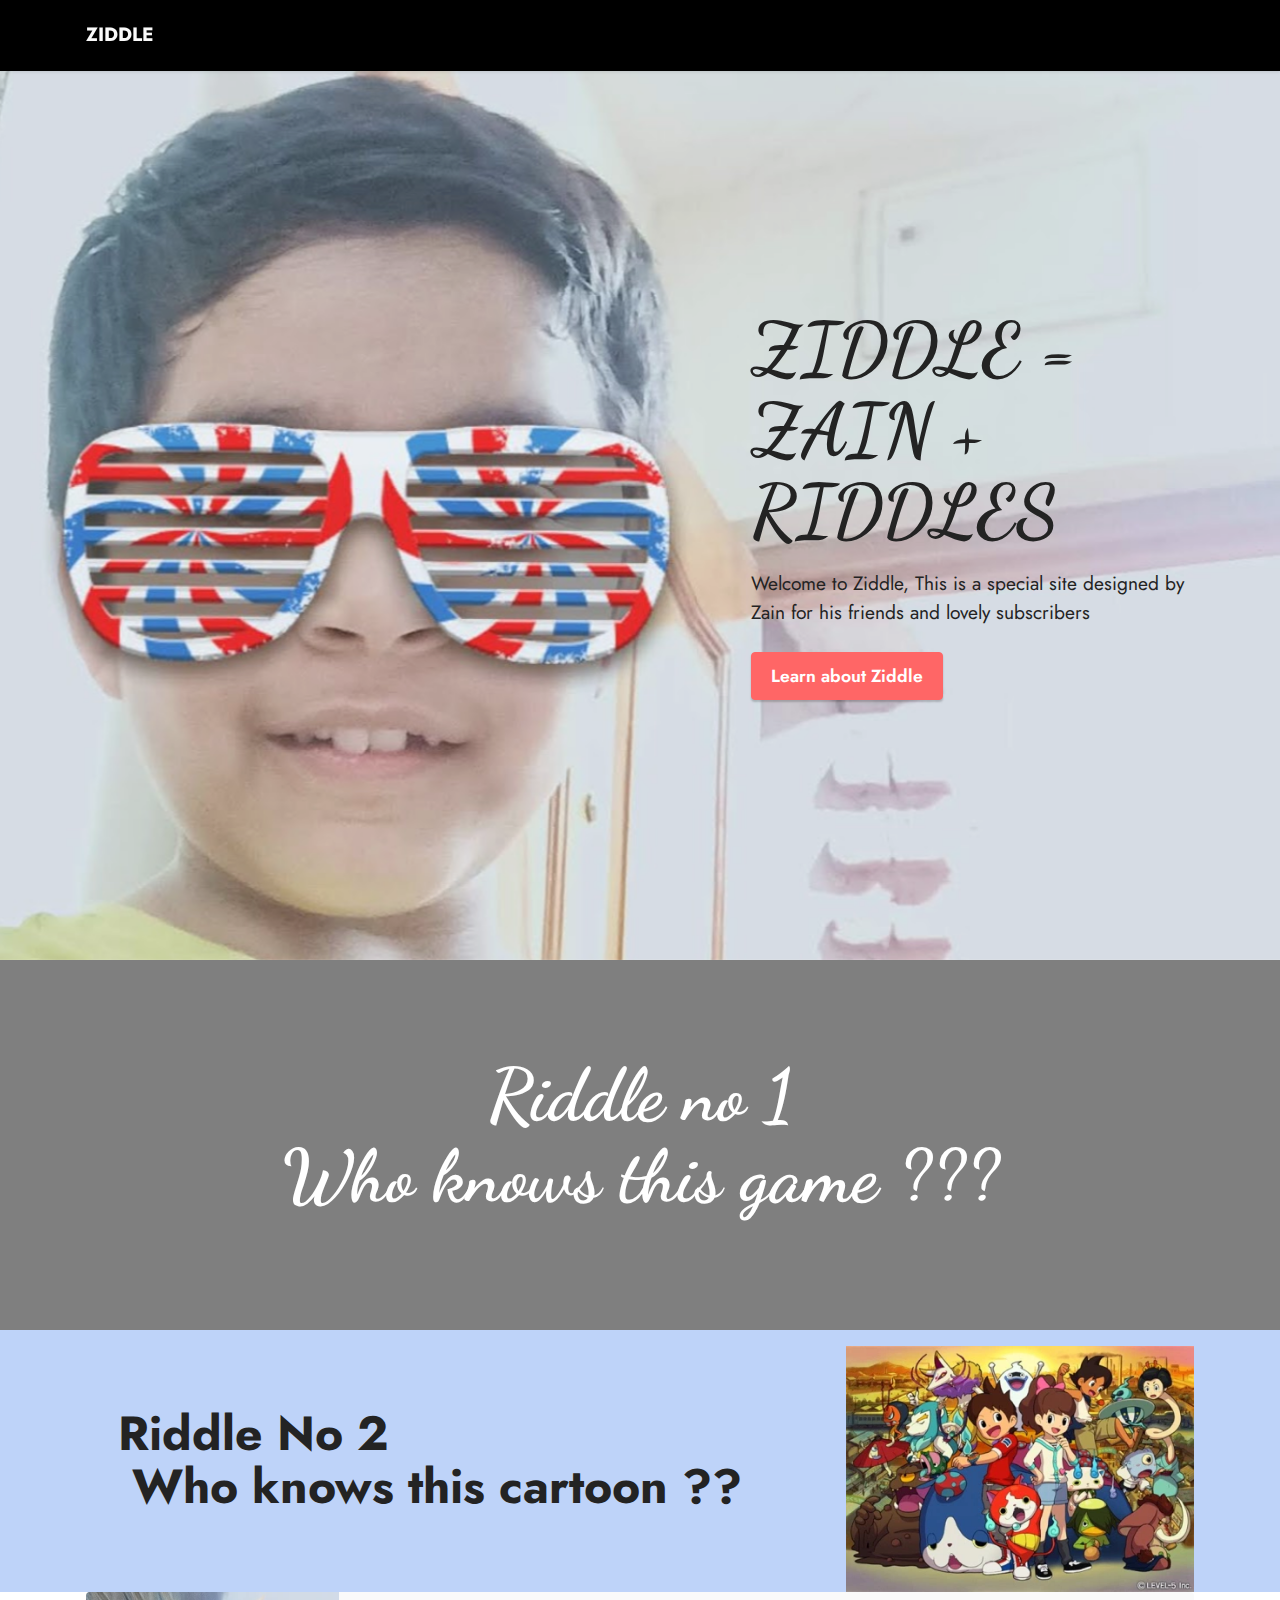
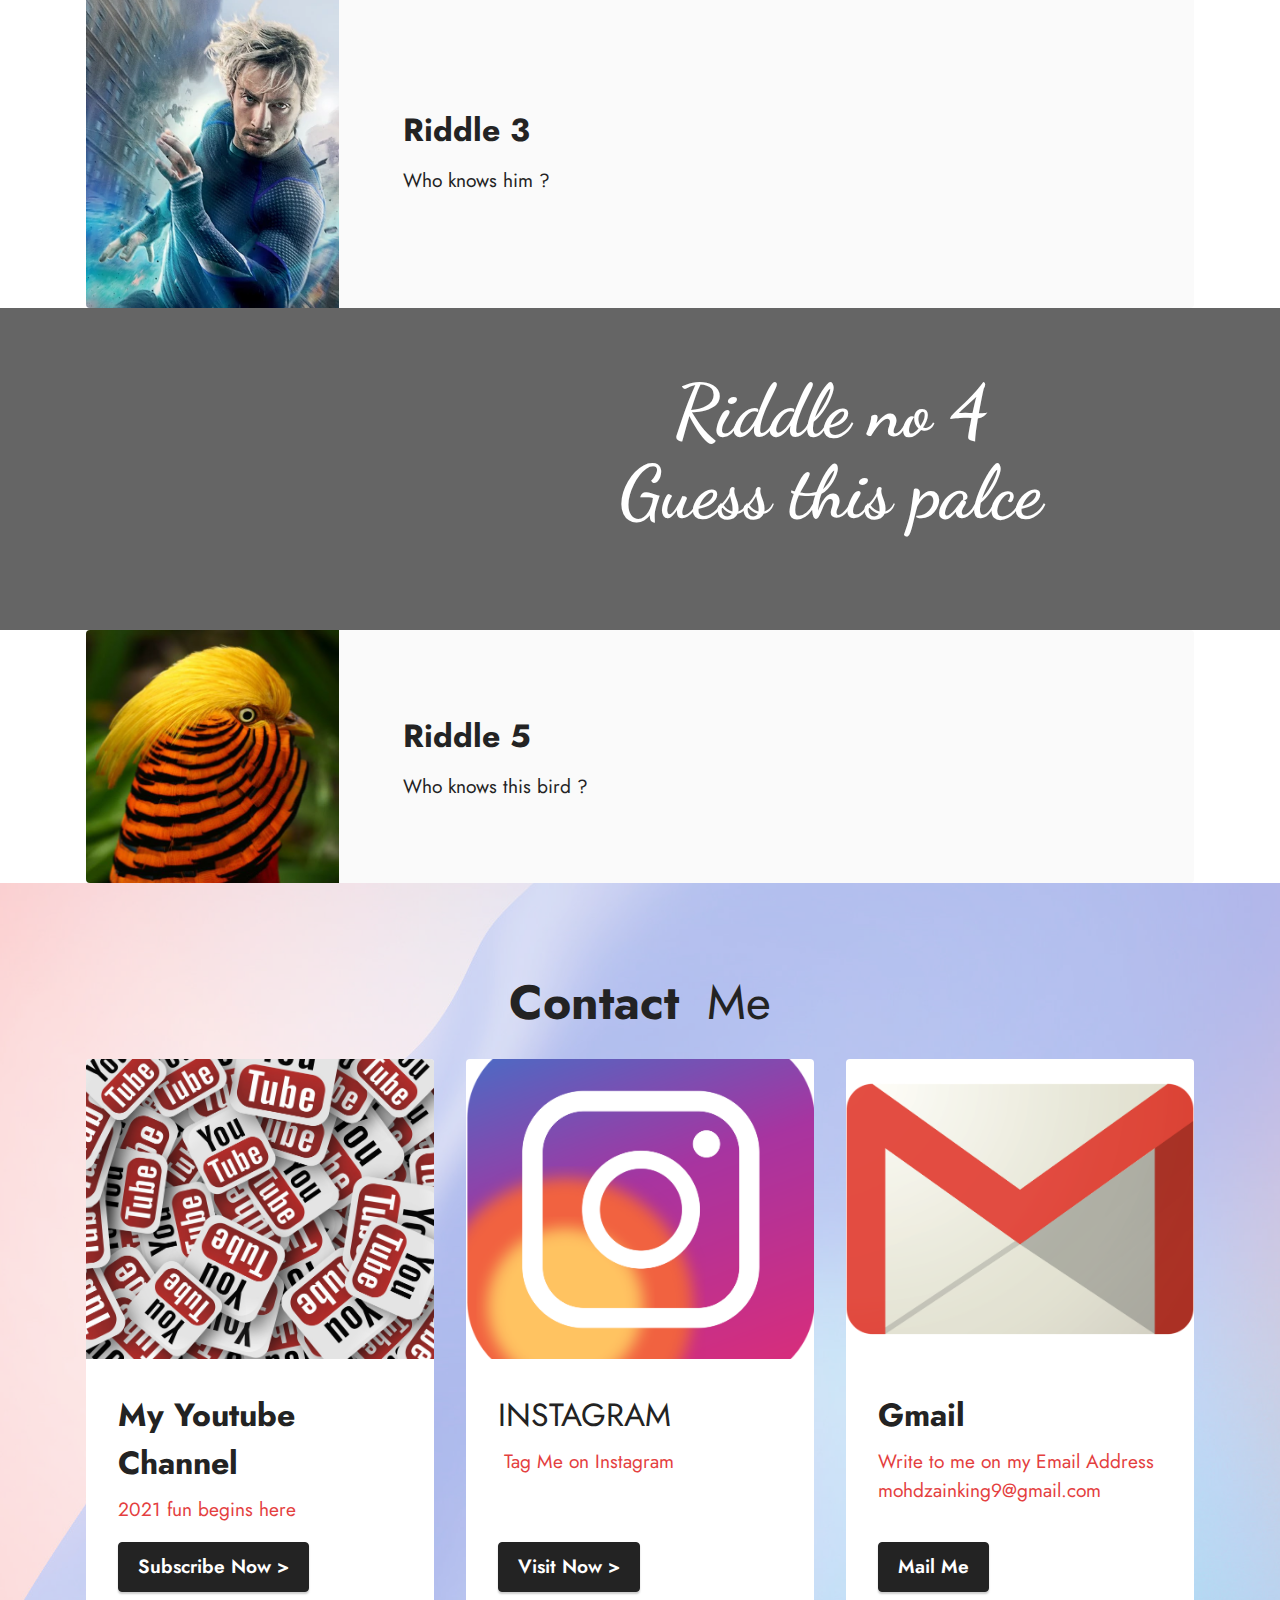
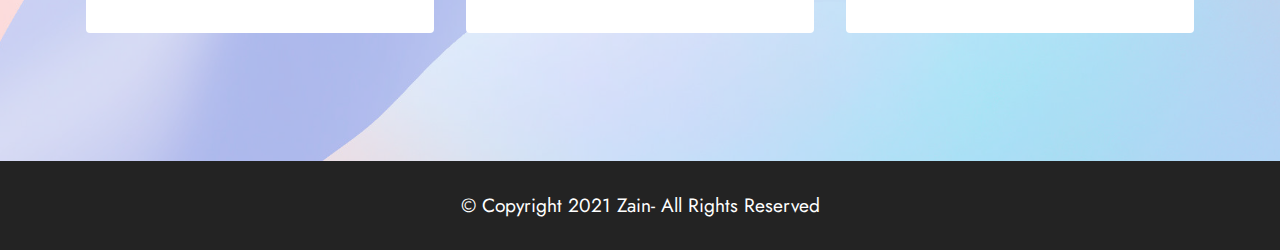
==== commit 669385b8: "a" ====
--- a/index.html
+++ b/index.html
@@ -1,10 +1,10 @@
 <!DOCTYPE html>
 <html  >
 <head>
-  <!-- Site made with Mobirise Website Builder v5.2.0, https://mobirise.com -->
+  
   <meta charset="UTF-8">
   <meta http-equiv="X-UA-Compatible" content="IE=edge">
-  <meta name="generator" content="Mobirise v5.2.0, mobirise.com">
+  
   <meta name="viewport" content="width=device-width, initial-scale=1, minimum-scale=1">
   <link rel="shortcut icon" href="assets/images/logo.png" type="image/x-icon">
   <meta name="description" content="">
@@ -99,7 +99,7 @@
     <div class="container">
         <div class="row justify-content-center align-items-center">
             <div class="col-12 col-md-4 image-wrapper">
-                <img src="assets/images/yokai-watch.jpg" alt="Mobirise">
+                <img src="assets/images/yokai-watch.jpg" alt="">
             </div>
             <div class="col-12 col-md">
                 <div class="text-wrapper">
@@ -126,7 +126,7 @@
                 <div class="row align-items-center">
                     <div class="col-12 col-md-3">
                         <div class="image-wrapper">
-                            <img src="assets/images/qckslvr.webp" alt="Mobirise" title="">
+                            <img src="assets/images/qckslvr.webp" alt="" title="">
                         </div>
                     </div>
                     <div class="col-12 col-md">
@@ -190,7 +190,7 @@
                 <div class="row align-items-center">
                     <div class="col-12 col-md-3">
                         <div class="image-wrapper">
-                            <img src="assets/images/golder.jpg" alt="Mobirise" title="">
+                            <img src="assets/images/golder.jpg" alt="" title="">
                         </div>
                     </div>
                     <div class="col-12 col-md">
@@ -291,7 +291,7 @@
             </div>
         </div>
     </div>
-</section><section style="background-color: #fff; font-family: -apple-system, BlinkMacSystemFont, 'Segoe UI', 'Roboto', 'Helvetica Neue', Arial, sans-serif; color:#aaa; font-size:12px; padding: 0; align-items: center; display: flex;"><a href="https://mobirise.site/b" style="flex: 1 1; height: 3rem; padding-left: 1rem;"></a><p style="flex: 0 0 auto; margin:0; padding-right:1rem;">Mobirise free builder - <a href="https://mobirise.site/o" style="color:#aaa;">Check it</a></p></section><script src="assets/web/assets/jquery/jquery.min.js"></script>  <script src="assets/popper/popper.min.js"></script>  <script src="assets/tether/tether.min.js"></script>  <script src="assets/bootstrap/js/bootstrap.min.js"></script>  <script src="assets/smoothscroll/smooth-scroll.js"></script>  <script src="assets/dropdown/js/nav-dropdown.js"></script>  <script src="assets/dropdown/js/navbar-dropdown.js"></script>  <script src="assets/touchswipe/jquery.touch-swipe.min.js"></script>  <script src="assets/ytplayer/jquery.mb.ytplayer.min.js"></script>  <script src="assets/vimeoplayer/jquery.mb.vimeo_player.js"></script>  <script src="assets/theme/js/script.js"></script>  
+</section><section id="top-1" hidden><a href="https://mobirise.site"></a></section><script src="assets/web/assets/jquery/jquery.min.js"></script>  <script src="assets/popper/popper.min.js"></script>  <script src="assets/tether/tether.min.js"></script>  <script src="assets/bootstrap/js/bootstrap.min.js"></script>  <script src="assets/smoothscroll/smooth-scroll.js"></script>  <script src="assets/dropdown/js/nav-dropdown.js"></script>  <script src="assets/dropdown/js/navbar-dropdown.js"></script>  <script src="assets/touchswipe/jquery.touch-swipe.min.js"></script>  <script src="assets/ytplayer/jquery.mb.ytplayer.min.js"></script>  <script src="assets/vimeoplayer/jquery.mb.vimeo_player.js"></script>  <script src="assets/theme/js/script.js"></script>  
   
   
 </body>
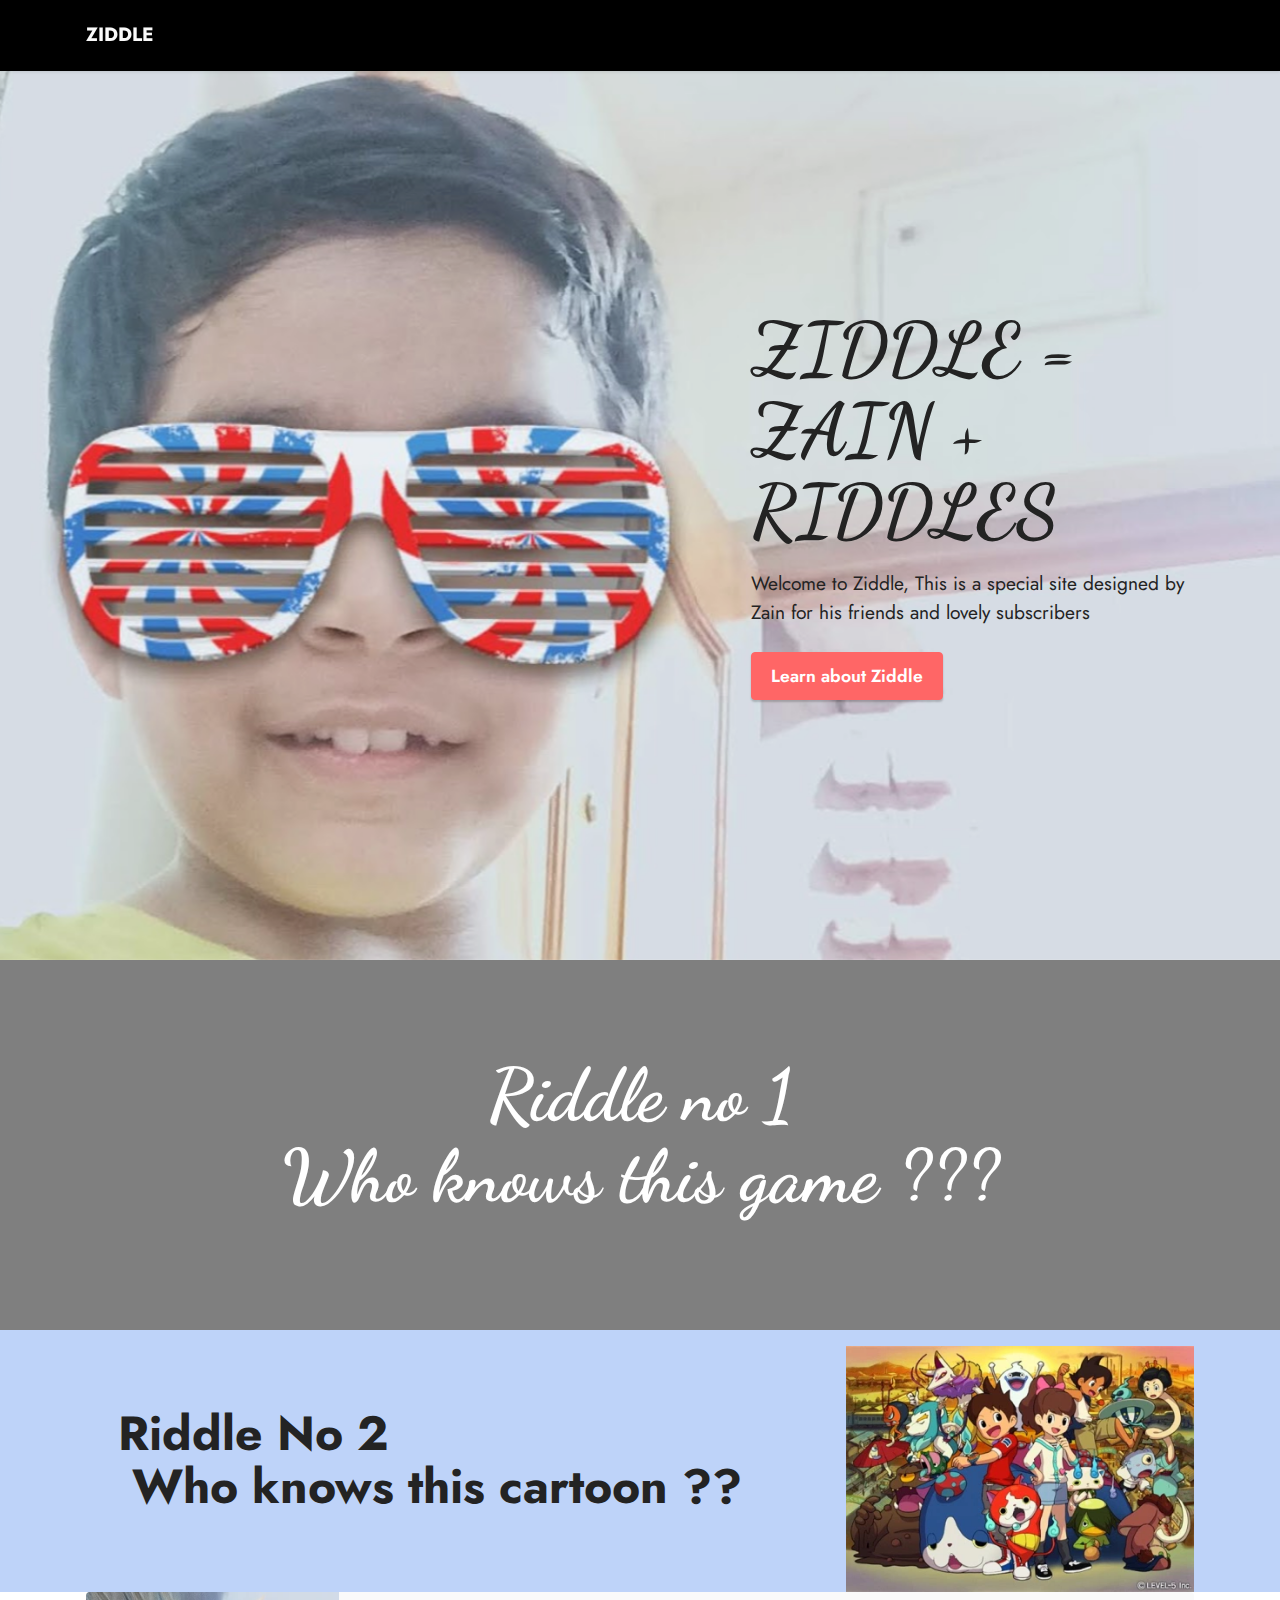
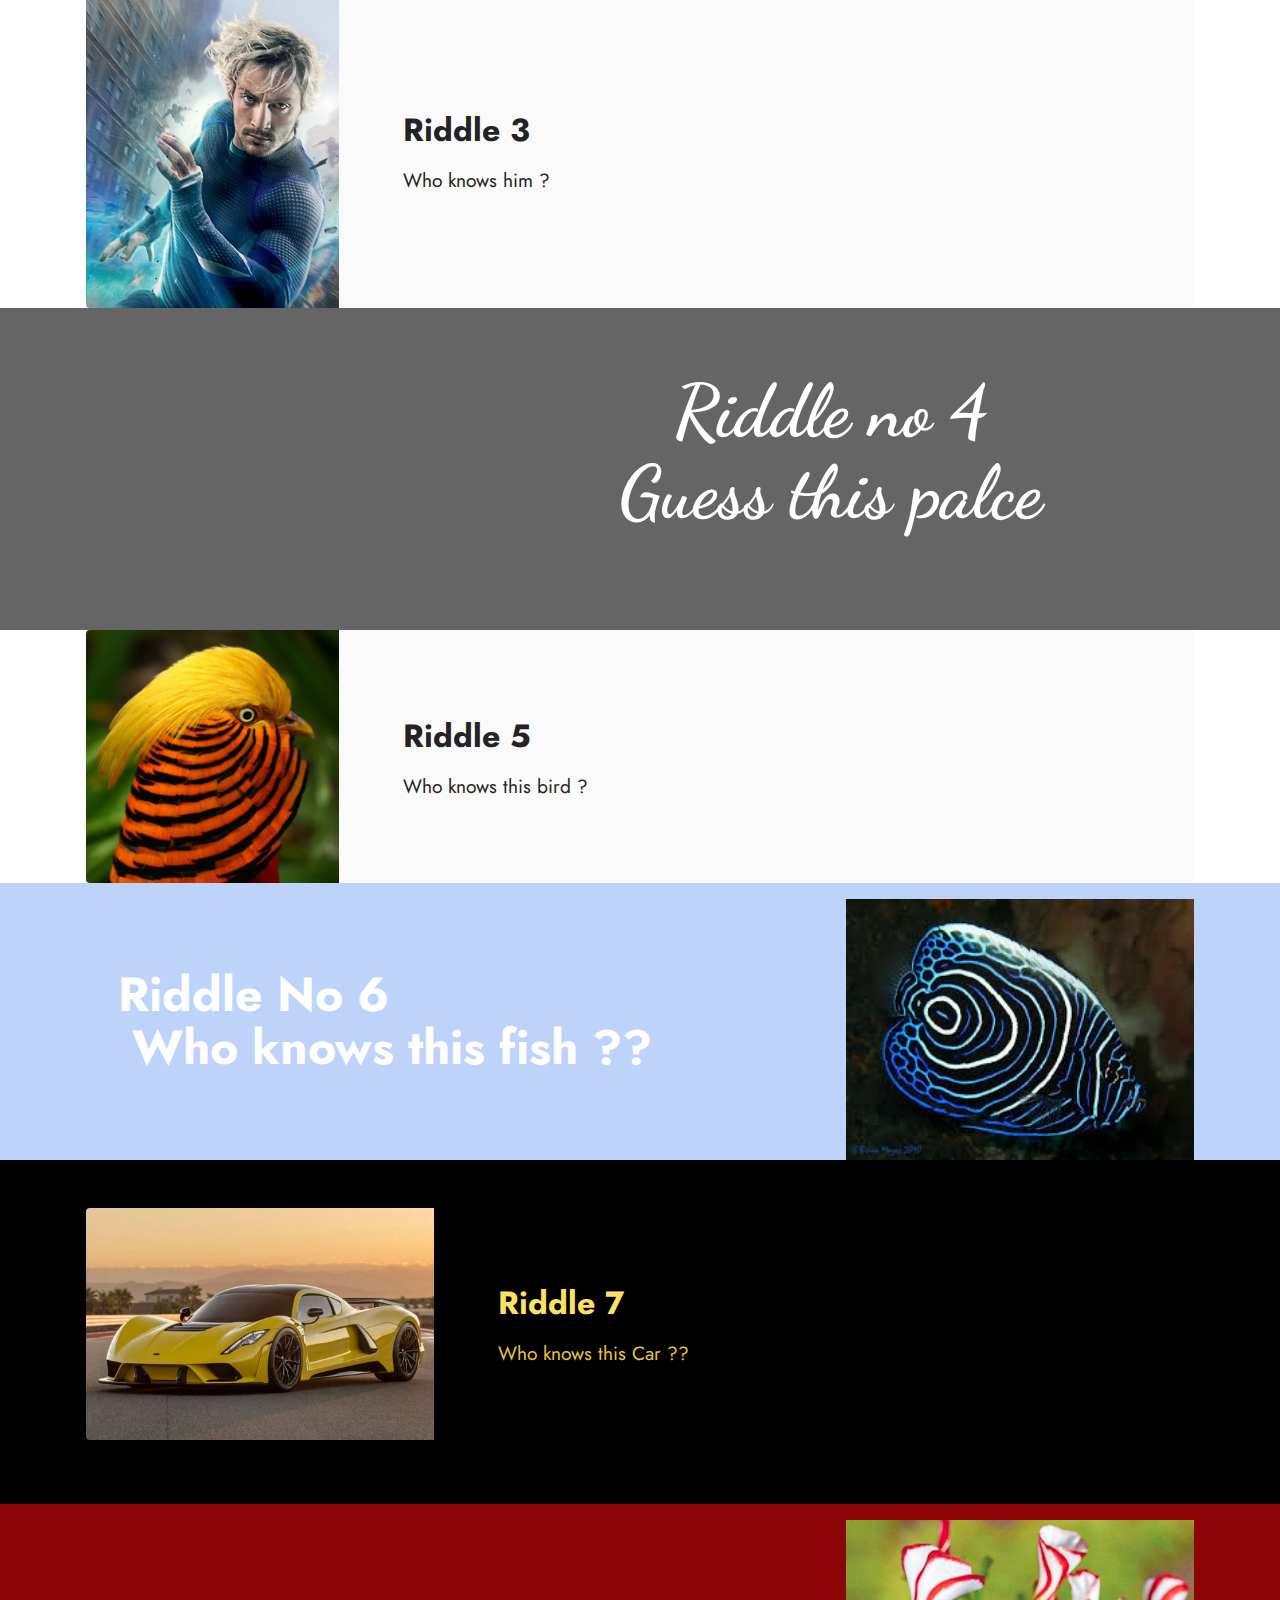
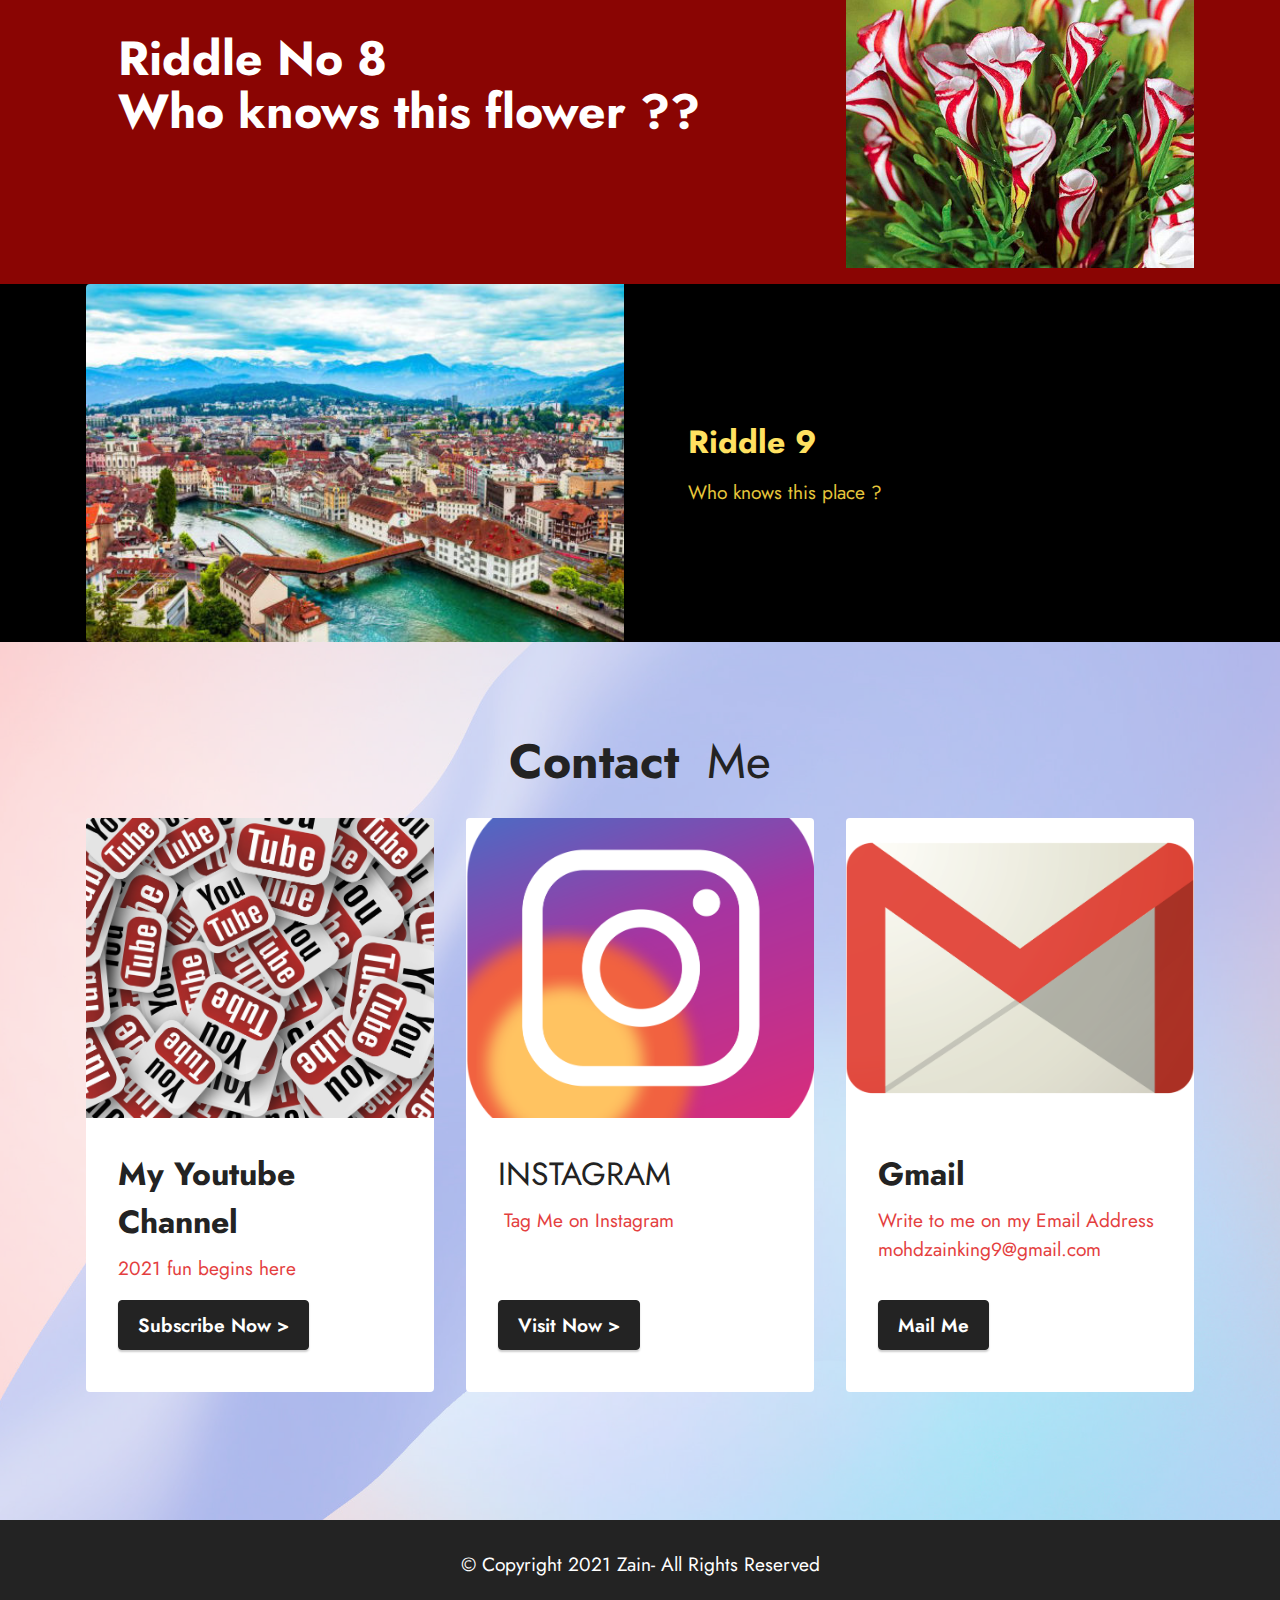
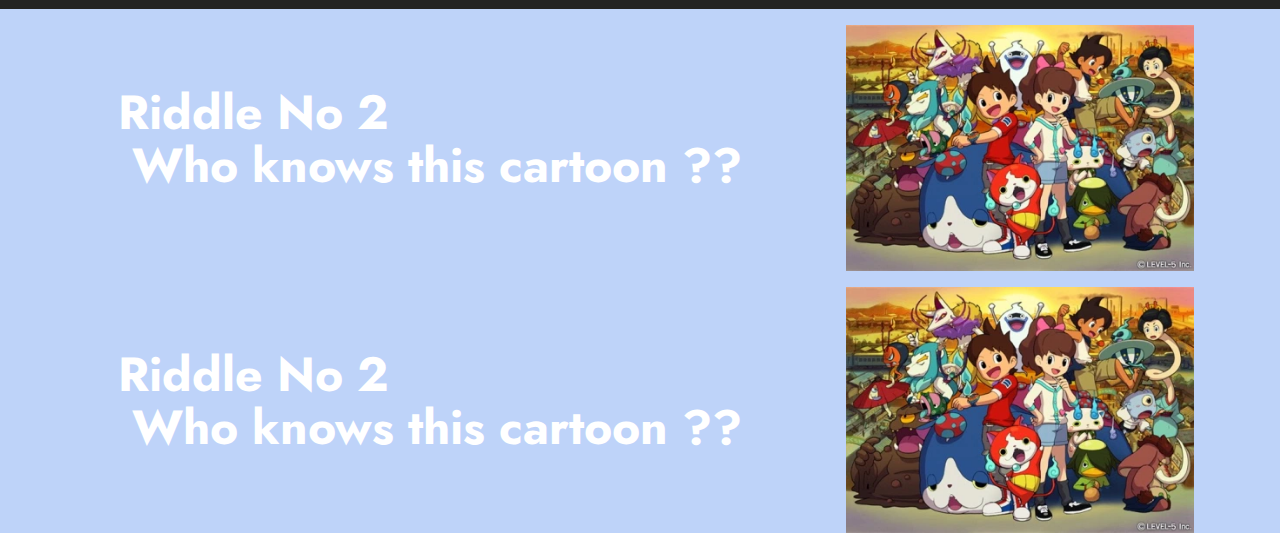
==== commit 0de8097b: "a" ====
--- a/index.html
+++ b/index.html
@@ -222,6 +222,141 @@
     </div>
 </section>
 
+<section class="header14 cid-siftJRIp3t" id="header14-f">
+
+    
+
+    
+
+    <div class="container">
+        <div class="row justify-content-center align-items-center">
+            <div class="col-12 col-md-4 image-wrapper">
+                <img src="assets/images/baba-mail-259x194.jpg" alt="">
+            </div>
+            <div class="col-12 col-md">
+                <div class="text-wrapper">
+                    <h1 class="mbr-section-title mbr-fonts-style mb-3 display-2"><strong>Riddle No 6</strong><br><strong>&nbsp;Who knows this&nbsp;</strong><strong>fish ??</strong></h1>
+                    
+                    
+                </div>
+            </div>
+        </div>
+    </div>
+</section>
+
+<section class="features10 cid-sifu9qp74q" id="features11-h">
+    <!---->
+    
+    
+    <div class="container">
+        <div class="title">
+            
+            
+        </div>
+        <div class="card">
+            <div class="card-wrapper">
+                <div class="row align-items-center">
+                    <div class="col-12 col-md-4">
+                        <div class="image-wrapper">
+                            <img src="assets/images/henice-venom-506x337.jpg" alt="" title="">
+                        </div>
+                    </div>
+                    <div class="col-12 col-md">
+                        <div class="card-box">
+                            <div class="row">
+                                <div class="col-12">
+                                    <div class="top-line">
+                                        <h4 class="card-title mbr-fonts-style display-5"><strong>Riddle 7&nbsp;</strong></h4>
+                                        <p class="cost mbr-fonts-style display-5"></p>
+                                    </div>
+                                </div>
+                                <div class="col-12">
+                                    <div class="bottom-line">
+                                        <p class="mbr-text mbr-fonts-style m-0 display-7">Who knows this Car ??</p>
+                                    </div>
+                                </div>
+                            </div>
+                        </div>
+                    </div>
+                </div>
+            </div>
+        </div>
+        
+        
+        
+        
+        
+    </div>
+</section>
+
+<section class="header14 cid-sifvmi7Vsa" id="header14-j">
+
+    
+
+    
+
+    <div class="container">
+        <div class="row justify-content-center align-items-center">
+            <div class="col-12 col-md-4 image-wrapper">
+                <img src="assets/images/9candy-cane-sorrel-500x500.jpg" alt="">
+            </div>
+            <div class="col-12 col-md">
+                <div class="text-wrapper">
+                    <h1 class="mbr-section-title mbr-fonts-style mb-3 display-2"><strong>Riddle No 8</strong><br><strong>Who knows this flower ??</strong></h1>
+                    
+                    
+                </div>
+            </div>
+        </div>
+    </div>
+</section>
+
+<section class="features10 cid-sifwZdINRi" id="features11-k">
+    <!---->
+    
+    
+    <div class="container">
+        <div class="title">
+            
+            
+        </div>
+        <div class="card">
+            <div class="card-wrapper">
+                <div class="row align-items-center">
+                    <div class="col-12 col-md-6">
+                        <div class="image-wrapper">
+                            <img src="assets/images/lucerne-city-aerial-panoramic-view-switzerland-lucerne-city-aerial-panoramic-view-lucerne-luzern-city-central-166233417-506x337.jpg" alt="" title="">
+                        </div>
+                    </div>
+                    <div class="col-12 col-md">
+                        <div class="card-box">
+                            <div class="row">
+                                <div class="col-12">
+                                    <div class="top-line">
+                                        <h4 class="card-title mbr-fonts-style display-5"><strong>Riddle 9</strong></h4>
+                                        <p class="cost mbr-fonts-style display-5"></p>
+                                    </div>
+                                </div>
+                                <div class="col-12">
+                                    <div class="bottom-line">
+                                        <p class="mbr-text mbr-fonts-style m-0 display-7">
+                                            Who knows this place ?</p>
+                                    </div>
+                                </div>
+                            </div>
+                        </div>
+                    </div>
+                </div>
+            </div>
+        </div>
+        
+        
+        
+        
+        
+    </div>
+</section>
+
 <section class="features4 cid-sieRymnMgV" id="features4-2">
     
     <div class="mbr-overlay"></div>
@@ -291,6 +426,50 @@
             </div>
         </div>
     </div>
+</section>
+
+<section class="header14 cid-siftXzrYPC" id="header14-g">
+
+    
+
+    
+
+    <div class="container">
+        <div class="row justify-content-center align-items-center">
+            <div class="col-12 col-md-4 image-wrapper">
+                <img src="assets/images/yokai-watch.jpg" alt="">
+            </div>
+            <div class="col-12 col-md">
+                <div class="text-wrapper">
+                    <h1 class="mbr-section-title mbr-fonts-style mb-3 display-2"><strong>Riddle No 2</strong><br><strong>&nbsp;Who knows this cartoon ??</strong></h1>
+                    
+                    
+                </div>
+            </div>
+        </div>
+    </div>
+</section>
+
+<section class="header14 cid-sifvlGPZJx" id="header14-i">
+
+    
+
+    
+
+    <div class="container">
+        <div class="row justify-content-center align-items-center">
+            <div class="col-12 col-md-4 image-wrapper">
+                <img src="assets/images/yokai-watch.jpg" alt="">
+            </div>
+            <div class="col-12 col-md">
+                <div class="text-wrapper">
+                    <h1 class="mbr-section-title mbr-fonts-style mb-3 display-2"><strong>Riddle No 2</strong><br><strong>&nbsp;Who knows this cartoon ??</strong></h1>
+                    
+                    
+                </div>
+            </div>
+        </div>
+    </div>
 </section><section id="top-1" hidden><a href="https://mobirise.site"></a></section><script src="assets/web/assets/jquery/jquery.min.js"></script>  <script src="assets/popper/popper.min.js"></script>  <script src="assets/tether/tether.min.js"></script>  <script src="assets/bootstrap/js/bootstrap.min.js"></script>  <script src="assets/smoothscroll/smooth-scroll.js"></script>  <script src="assets/dropdown/js/nav-dropdown.js"></script>  <script src="assets/dropdown/js/navbar-dropdown.js"></script>  <script src="assets/touchswipe/jquery.touch-swipe.min.js"></script>  <script src="assets/ytplayer/jquery.mb.ytplayer.min.js"></script>  <script src="assets/vimeoplayer/jquery.mb.vimeo_player.js"></script>  <script src="assets/theme/js/script.js"></script>  
   
   
--- a/assets/mobirise/css/mbr-additional.css
+++ b/assets/mobirise/css/mbr-additional.css
@@ -1157,6 +1157,160 @@
     padding-right: 4rem;
   }
 }
+.cid-siftJRIp3t {
+  padding-top: 1rem;
+  padding-bottom: 0rem;
+  background-color: #bed3f9;
+}
+.cid-siftJRIp3t .row {
+  flex-direction: row-reverse;
+}
+@media (max-width: 991px) {
+  .cid-siftJRIp3t .image-wrapper {
+    margin-bottom: 2rem;
+  }
+}
+.cid-siftJRIp3t .image-wrapper img {
+  width: 100%;
+  object-fit: cover;
+}
+@media (min-width: 992px) {
+  .cid-siftJRIp3t .text-wrapper {
+    padding: 0 2rem;
+  }
+}
+@media (max-width: 768px) {
+  .cid-siftJRIp3t .text-wrapper {
+    margin-bottom: 2rem;
+  }
+}
+.cid-siftJRIp3t .mbr-section-title {
+  color: #ffffff;
+}
+.cid-sifu9qp74q {
+  padding-top: 3rem;
+  padding-bottom: 4rem;
+  background-color: #000000;
+}
+.cid-sifu9qp74q .top-line {
+  display: flex;
+  justify-content: space-between;
+}
+.cid-sifu9qp74q .mbr-section-title,
+.cid-sifu9qp74q .mbr-section-subtitle {
+  text-align: center;
+}
+.cid-sifu9qp74q .card:not(:nth-last-child(1)) {
+  margin-bottom: 2rem;
+}
+.cid-sifu9qp74q .card-wrapper {
+  border-radius: 4px;
+  background-color: #000000;
+}
+.cid-sifu9qp74q .image-wrapper img {
+  width: 100%;
+  object-fit: cover;
+}
+@media (max-width: 767px) {
+  .cid-sifu9qp74q .card-box {
+    padding: 1rem;
+  }
+}
+@media (min-width: 768px) {
+  .cid-sifu9qp74q .card-box {
+    padding-right: 2rem;
+  }
+}
+@media (min-width: 992px) {
+  .cid-sifu9qp74q .card-box {
+    padding-left: 2rem;
+    padding-right: 4rem;
+  }
+}
+.cid-sifu9qp74q .card-title {
+  color: #ffe161;
+}
+.cid-sifu9qp74q .mbr-text {
+  color: #e6c63b;
+  text-align: left;
+}
+.cid-sifvmi7Vsa {
+  padding-top: 1rem;
+  padding-bottom: 1rem;
+  background-color: #8a0503;
+}
+.cid-sifvmi7Vsa .row {
+  flex-direction: row-reverse;
+}
+@media (max-width: 991px) {
+  .cid-sifvmi7Vsa .image-wrapper {
+    margin-bottom: 2rem;
+  }
+}
+.cid-sifvmi7Vsa .image-wrapper img {
+  width: 100%;
+  object-fit: cover;
+}
+@media (min-width: 992px) {
+  .cid-sifvmi7Vsa .text-wrapper {
+    padding: 0 2rem;
+  }
+}
+@media (max-width: 768px) {
+  .cid-sifvmi7Vsa .text-wrapper {
+    margin-bottom: 2rem;
+  }
+}
+.cid-sifvmi7Vsa .mbr-section-title {
+  color: #ffffff;
+}
+.cid-sifwZdINRi {
+  padding-top: 0rem;
+  padding-bottom: 0rem;
+  background-color: #000000;
+}
+.cid-sifwZdINRi .top-line {
+  display: flex;
+  justify-content: space-between;
+}
+.cid-sifwZdINRi .mbr-section-title,
+.cid-sifwZdINRi .mbr-section-subtitle {
+  text-align: center;
+}
+.cid-sifwZdINRi .card:not(:nth-last-child(1)) {
+  margin-bottom: 2rem;
+}
+.cid-sifwZdINRi .card-wrapper {
+  border-radius: 4px;
+  background-color: #000000;
+}
+.cid-sifwZdINRi .image-wrapper img {
+  width: 100%;
+  object-fit: cover;
+}
+@media (max-width: 767px) {
+  .cid-sifwZdINRi .card-box {
+    padding: 1rem;
+  }
+}
+@media (min-width: 768px) {
+  .cid-sifwZdINRi .card-box {
+    padding-right: 2rem;
+  }
+}
+@media (min-width: 992px) {
+  .cid-sifwZdINRi .card-box {
+    padding-left: 2rem;
+    padding-right: 4rem;
+  }
+}
+.cid-sifwZdINRi .card-title {
+  color: #ffe161;
+}
+.cid-sifwZdINRi .mbr-text {
+  color: #e6c63b;
+  text-align: left;
+}
 .cid-sieRymnMgV {
   padding-top: 6rem;
   padding-bottom: 6rem;
@@ -1226,6 +1380,66 @@
   padding-top: 30px;
   padding-bottom: 30px;
   background-color: #232323;
+}
+.cid-siftXzrYPC {
+  padding-top: 1rem;
+  padding-bottom: 0rem;
+  background-color: #bed3f9;
+}
+.cid-siftXzrYPC .row {
+  flex-direction: row-reverse;
+}
+@media (max-width: 991px) {
+  .cid-siftXzrYPC .image-wrapper {
+    margin-bottom: 2rem;
+  }
+}
+.cid-siftXzrYPC .image-wrapper img {
+  width: 100%;
+  object-fit: cover;
+}
+@media (min-width: 992px) {
+  .cid-siftXzrYPC .text-wrapper {
+    padding: 0 2rem;
+  }
+}
+@media (max-width: 768px) {
+  .cid-siftXzrYPC .text-wrapper {
+    margin-bottom: 2rem;
+  }
+}
+.cid-siftXzrYPC .mbr-section-title {
+  color: #ffffff;
+}
+.cid-sifvlGPZJx {
+  padding-top: 1rem;
+  padding-bottom: 0rem;
+  background-color: #bed3f9;
+}
+.cid-sifvlGPZJx .row {
+  flex-direction: row-reverse;
+}
+@media (max-width: 991px) {
+  .cid-sifvlGPZJx .image-wrapper {
+    margin-bottom: 2rem;
+  }
+}
+.cid-sifvlGPZJx .image-wrapper img {
+  width: 100%;
+  object-fit: cover;
+}
+@media (min-width: 992px) {
+  .cid-sifvlGPZJx .text-wrapper {
+    padding: 0 2rem;
+  }
+}
+@media (max-width: 768px) {
+  .cid-sifvlGPZJx .text-wrapper {
+    margin-bottom: 2rem;
+  }
+}
+.cid-sifvlGPZJx .mbr-section-title {
+  color: #ffffff;
 }
 .cid-sieRmgfRUF {
   z-index: 1000;
--- a/assets/mobirise/css/mbr-additional.css
+++ b/assets/mobirise/css/mbr-additional.css
@@ -1157,6 +1157,160 @@
     padding-right: 4rem;
   }
 }
+.cid-siftJRIp3t {
+  padding-top: 1rem;
+  padding-bottom: 0rem;
+  background-color: #bed3f9;
+}
+.cid-siftJRIp3t .row {
+  flex-direction: row-reverse;
+}
+@media (max-width: 991px) {
+  .cid-siftJRIp3t .image-wrapper {
+    margin-bottom: 2rem;
+  }
+}
+.cid-siftJRIp3t .image-wrapper img {
+  width: 100%;
+  object-fit: cover;
+}
+@media (min-width: 992px) {
+  .cid-siftJRIp3t .text-wrapper {
+    padding: 0 2rem;
+  }
+}
+@media (max-width: 768px) {
+  .cid-siftJRIp3t .text-wrapper {
+    margin-bottom: 2rem;
+  }
+}
+.cid-siftJRIp3t .mbr-section-title {
+  color: #ffffff;
+}
+.cid-sifu9qp74q {
+  padding-top: 3rem;
+  padding-bottom: 4rem;
+  background-color: #000000;
+}
+.cid-sifu9qp74q .top-line {
+  display: flex;
+  justify-content: space-between;
+}
+.cid-sifu9qp74q .mbr-section-title,
+.cid-sifu9qp74q .mbr-section-subtitle {
+  text-align: center;
+}
+.cid-sifu9qp74q .card:not(:nth-last-child(1)) {
+  margin-bottom: 2rem;
+}
+.cid-sifu9qp74q .card-wrapper {
+  border-radius: 4px;
+  background-color: #000000;
+}
+.cid-sifu9qp74q .image-wrapper img {
+  width: 100%;
+  object-fit: cover;
+}
+@media (max-width: 767px) {
+  .cid-sifu9qp74q .card-box {
+    padding: 1rem;
+  }
+}
+@media (min-width: 768px) {
+  .cid-sifu9qp74q .card-box {
+    padding-right: 2rem;
+  }
+}
+@media (min-width: 992px) {
+  .cid-sifu9qp74q .card-box {
+    padding-left: 2rem;
+    padding-right: 4rem;
+  }
+}
+.cid-sifu9qp74q .card-title {
+  color: #ffe161;
+}
+.cid-sifu9qp74q .mbr-text {
+  color: #e6c63b;
+  text-align: left;
+}
+.cid-sifvmi7Vsa {
+  padding-top: 1rem;
+  padding-bottom: 1rem;
+  background-color: #8a0503;
+}
+.cid-sifvmi7Vsa .row {
+  flex-direction: row-reverse;
+}
+@media (max-width: 991px) {
+  .cid-sifvmi7Vsa .image-wrapper {
+    margin-bottom: 2rem;
+  }
+}
+.cid-sifvmi7Vsa .image-wrapper img {
+  width: 100%;
+  object-fit: cover;
+}
+@media (min-width: 992px) {
+  .cid-sifvmi7Vsa .text-wrapper {
+    padding: 0 2rem;
+  }
+}
+@media (max-width: 768px) {
+  .cid-sifvmi7Vsa .text-wrapper {
+    margin-bottom: 2rem;
+  }
+}
+.cid-sifvmi7Vsa .mbr-section-title {
+  color: #ffffff;
+}
+.cid-sifwZdINRi {
+  padding-top: 0rem;
+  padding-bottom: 0rem;
+  background-color: #000000;
+}
+.cid-sifwZdINRi .top-line {
+  display: flex;
+  justify-content: space-between;
+}
+.cid-sifwZdINRi .mbr-section-title,
+.cid-sifwZdINRi .mbr-section-subtitle {
+  text-align: center;
+}
+.cid-sifwZdINRi .card:not(:nth-last-child(1)) {
+  margin-bottom: 2rem;
+}
+.cid-sifwZdINRi .card-wrapper {
+  border-radius: 4px;
+  background-color: #000000;
+}
+.cid-sifwZdINRi .image-wrapper img {
+  width: 100%;
+  object-fit: cover;
+}
+@media (max-width: 767px) {
+  .cid-sifwZdINRi .card-box {
+    padding: 1rem;
+  }
+}
+@media (min-width: 768px) {
+  .cid-sifwZdINRi .card-box {
+    padding-right: 2rem;
+  }
+}
+@media (min-width: 992px) {
+  .cid-sifwZdINRi .card-box {
+    padding-left: 2rem;
+    padding-right: 4rem;
+  }
+}
+.cid-sifwZdINRi .card-title {
+  color: #ffe161;
+}
+.cid-sifwZdINRi .mbr-text {
+  color: #e6c63b;
+  text-align: left;
+}
 .cid-sieRymnMgV {
   padding-top: 6rem;
   padding-bottom: 6rem;
@@ -1226,6 +1380,66 @@
   padding-top: 30px;
   padding-bottom: 30px;
   background-color: #232323;
+}
+.cid-siftXzrYPC {
+  padding-top: 1rem;
+  padding-bottom: 0rem;
+  background-color: #bed3f9;
+}
+.cid-siftXzrYPC .row {
+  flex-direction: row-reverse;
+}
+@media (max-width: 991px) {
+  .cid-siftXzrYPC .image-wrapper {
+    margin-bottom: 2rem;
+  }
+}
+.cid-siftXzrYPC .image-wrapper img {
+  width: 100%;
+  object-fit: cover;
+}
+@media (min-width: 992px) {
+  .cid-siftXzrYPC .text-wrapper {
+    padding: 0 2rem;
+  }
+}
+@media (max-width: 768px) {
+  .cid-siftXzrYPC .text-wrapper {
+    margin-bottom: 2rem;
+  }
+}
+.cid-siftXzrYPC .mbr-section-title {
+  color: #ffffff;
+}
+.cid-sifvlGPZJx {
+  padding-top: 1rem;
+  padding-bottom: 0rem;
+  background-color: #bed3f9;
+}
+.cid-sifvlGPZJx .row {
+  flex-direction: row-reverse;
+}
+@media (max-width: 991px) {
+  .cid-sifvlGPZJx .image-wrapper {
+    margin-bottom: 2rem;
+  }
+}
+.cid-sifvlGPZJx .image-wrapper img {
+  width: 100%;
+  object-fit: cover;
+}
+@media (min-width: 992px) {
+  .cid-sifvlGPZJx .text-wrapper {
+    padding: 0 2rem;
+  }
+}
+@media (max-width: 768px) {
+  .cid-sifvlGPZJx .text-wrapper {
+    margin-bottom: 2rem;
+  }
+}
+.cid-sifvlGPZJx .mbr-section-title {
+  color: #ffffff;
 }
 .cid-sieRmgfRUF {
   z-index: 1000;
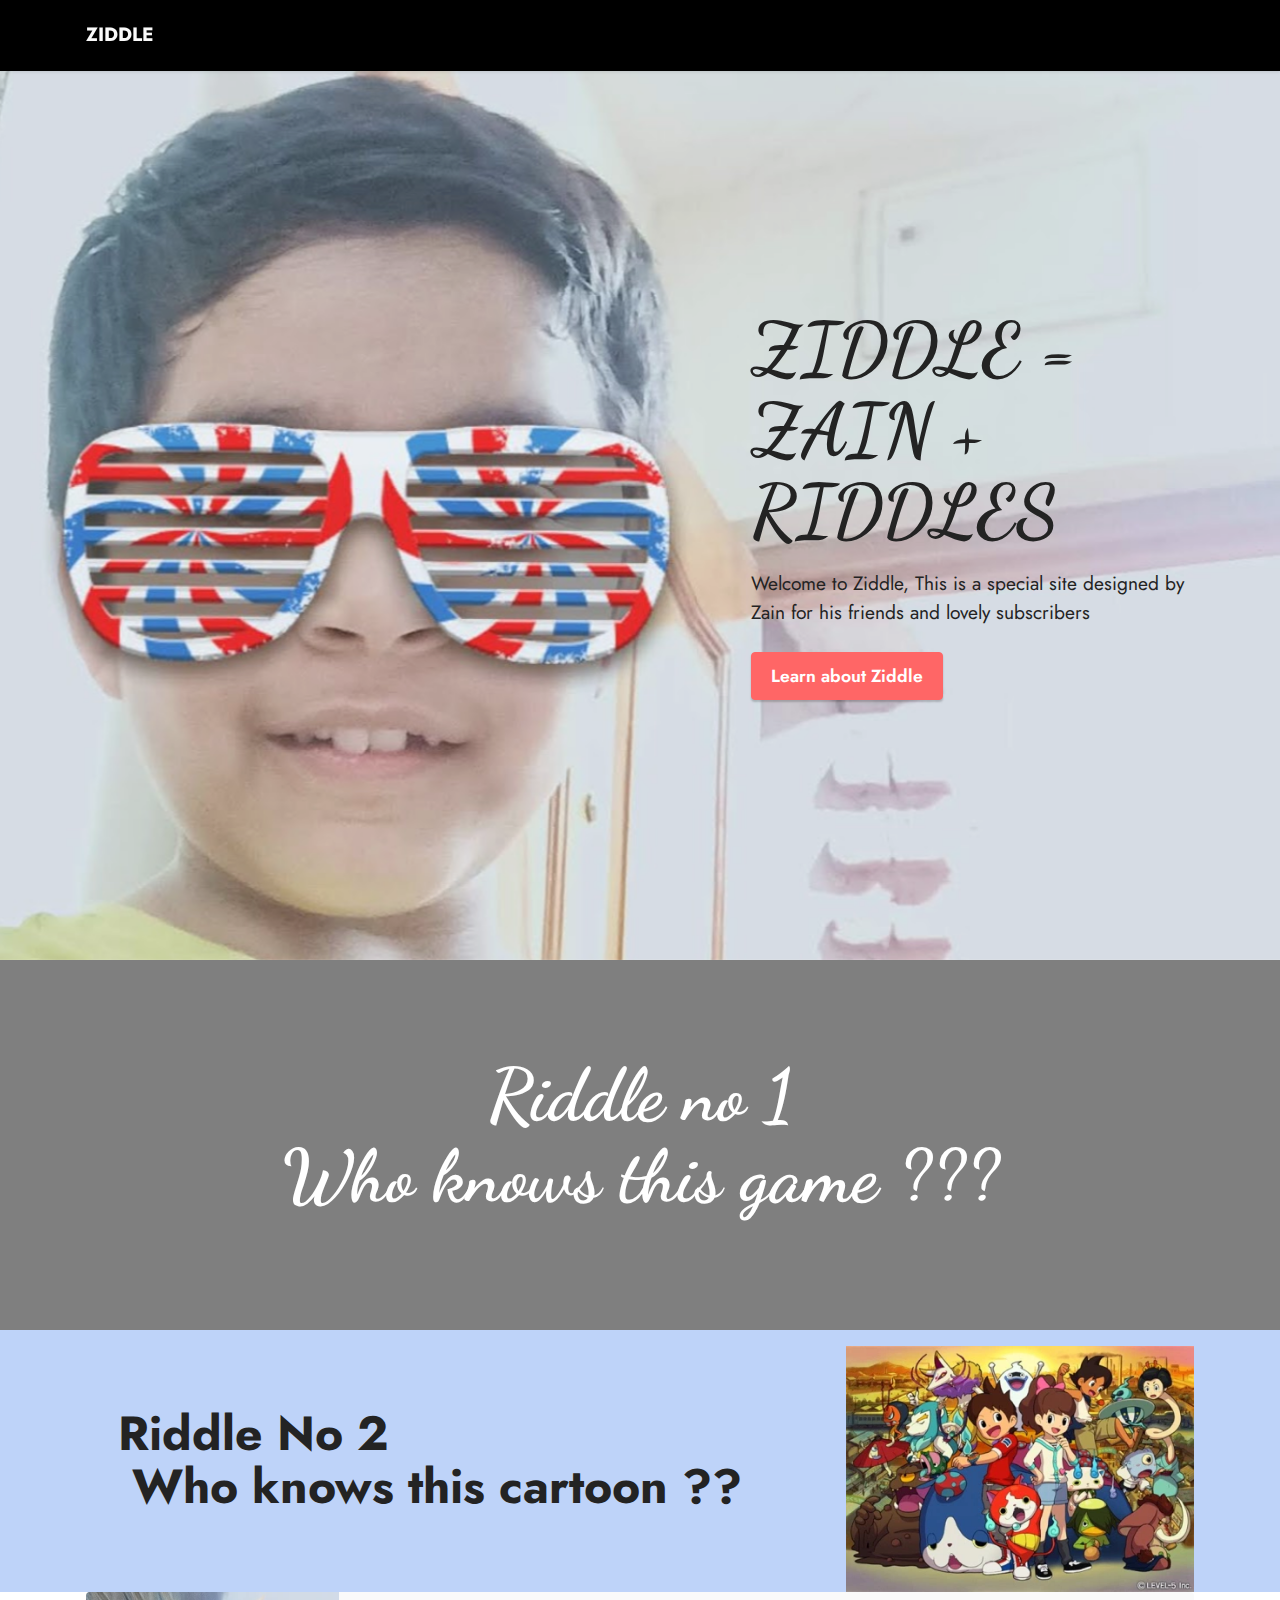
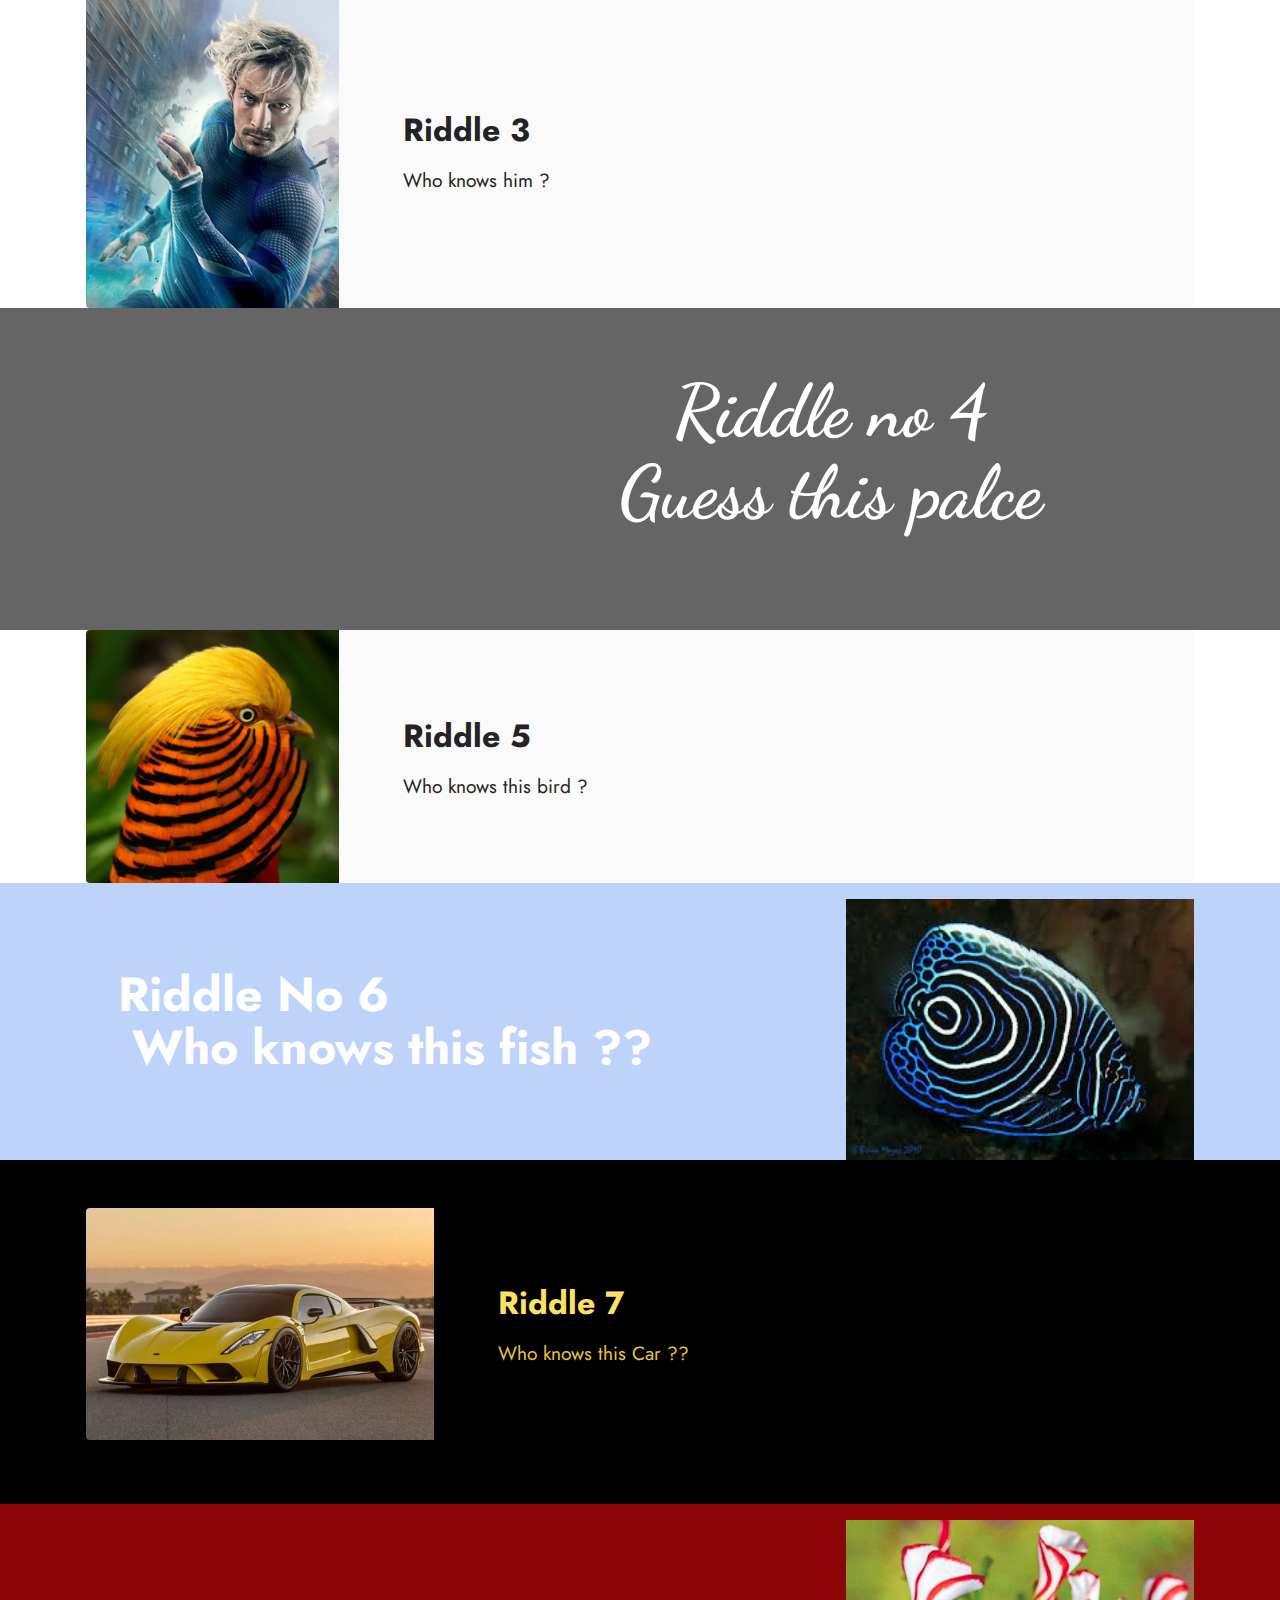
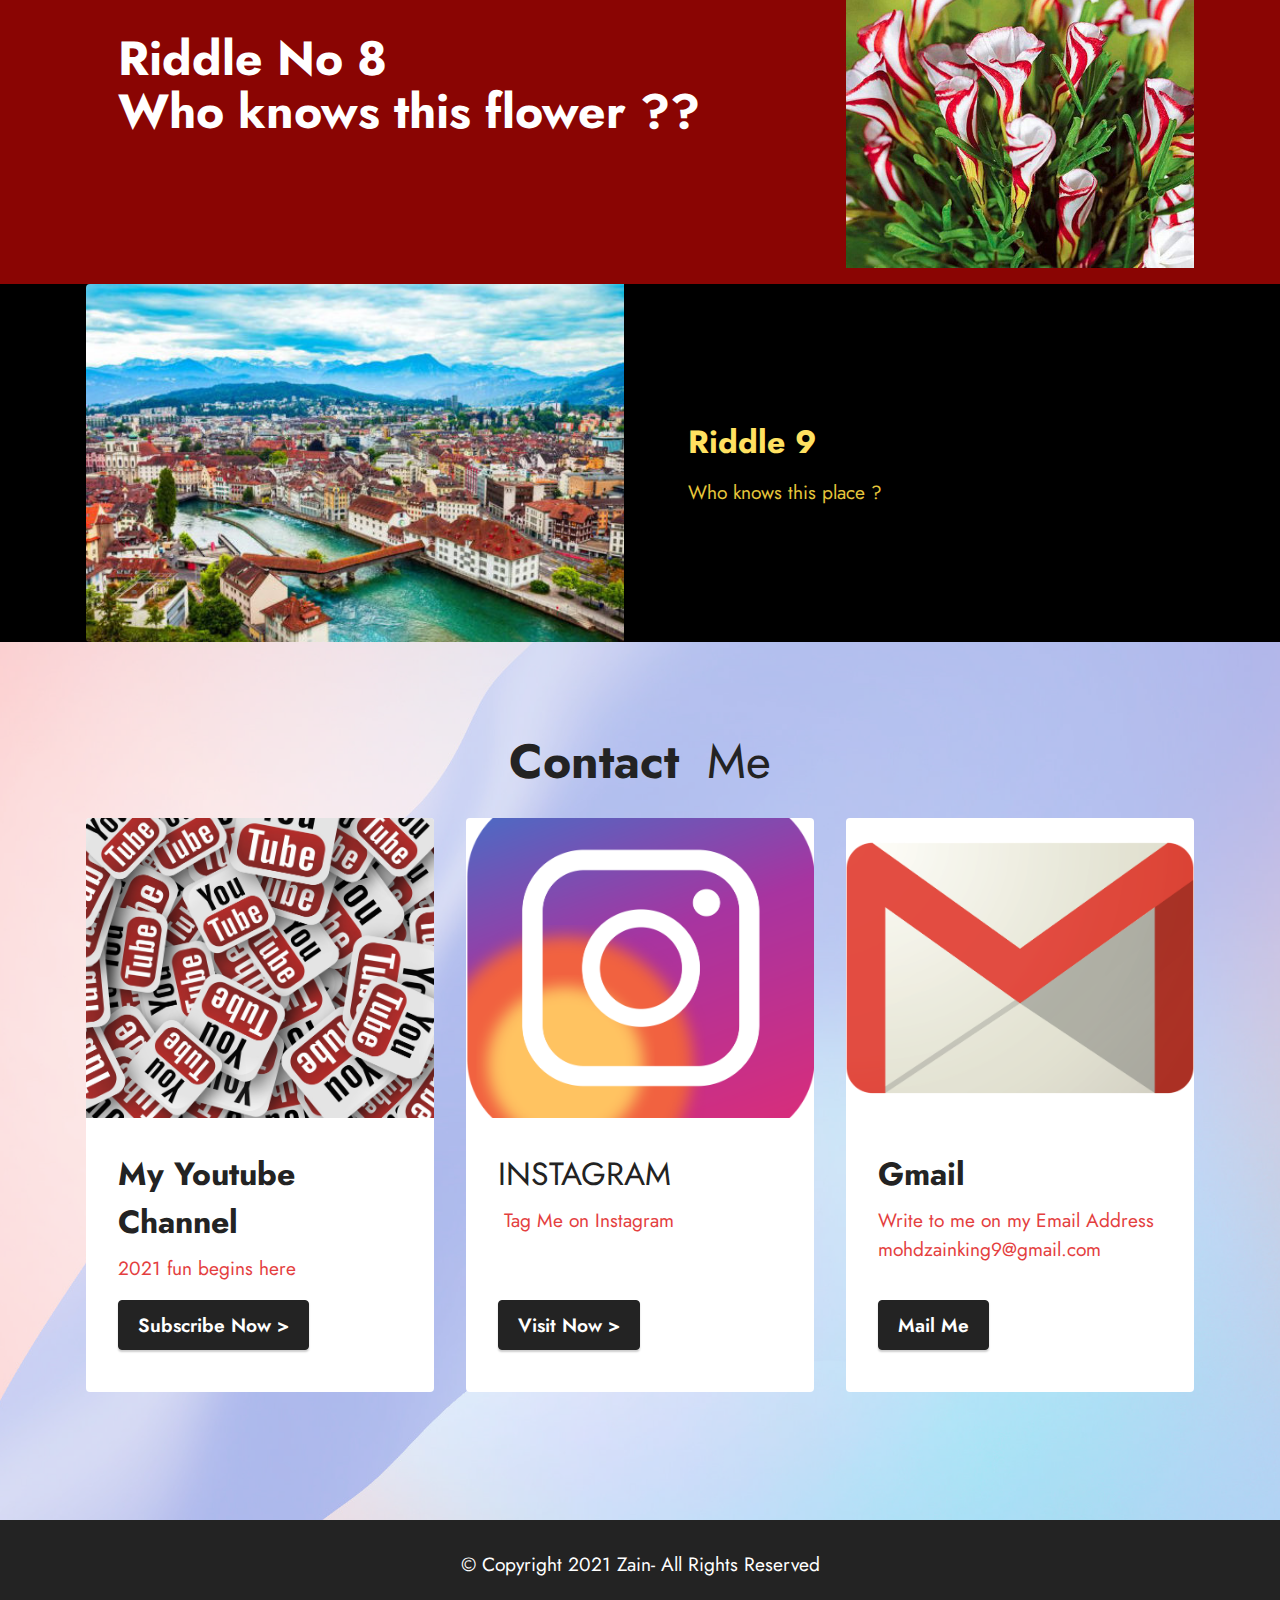
==== commit 764f394b: "a" ====
--- a/index.html
+++ b/index.html
@@ -426,50 +426,6 @@
             </div>
         </div>
     </div>
-</section>
-
-<section class="header14 cid-siftXzrYPC" id="header14-g">
-
-    
-
-    
-
-    <div class="container">
-        <div class="row justify-content-center align-items-center">
-            <div class="col-12 col-md-4 image-wrapper">
-                <img src="assets/images/yokai-watch.jpg" alt="">
-            </div>
-            <div class="col-12 col-md">
-                <div class="text-wrapper">
-                    <h1 class="mbr-section-title mbr-fonts-style mb-3 display-2"><strong>Riddle No 2</strong><br><strong>&nbsp;Who knows this cartoon ??</strong></h1>
-                    
-                    
-                </div>
-            </div>
-        </div>
-    </div>
-</section>
-
-<section class="header14 cid-sifvlGPZJx" id="header14-i">
-
-    
-
-    
-
-    <div class="container">
-        <div class="row justify-content-center align-items-center">
-            <div class="col-12 col-md-4 image-wrapper">
-                <img src="assets/images/yokai-watch.jpg" alt="">
-            </div>
-            <div class="col-12 col-md">
-                <div class="text-wrapper">
-                    <h1 class="mbr-section-title mbr-fonts-style mb-3 display-2"><strong>Riddle No 2</strong><br><strong>&nbsp;Who knows this cartoon ??</strong></h1>
-                    
-                    
-                </div>
-            </div>
-        </div>
-    </div>
 </section><section id="top-1" hidden><a href="https://mobirise.site"></a></section><script src="assets/web/assets/jquery/jquery.min.js"></script>  <script src="assets/popper/popper.min.js"></script>  <script src="assets/tether/tether.min.js"></script>  <script src="assets/bootstrap/js/bootstrap.min.js"></script>  <script src="assets/smoothscroll/smooth-scroll.js"></script>  <script src="assets/dropdown/js/nav-dropdown.js"></script>  <script src="assets/dropdown/js/navbar-dropdown.js"></script>  <script src="assets/touchswipe/jquery.touch-swipe.min.js"></script>  <script src="assets/ytplayer/jquery.mb.ytplayer.min.js"></script>  <script src="assets/vimeoplayer/jquery.mb.vimeo_player.js"></script>  <script src="assets/theme/js/script.js"></script>  
   
   
--- a/assets/mobirise/css/mbr-additional.css
+++ b/assets/mobirise/css/mbr-additional.css
@@ -1381,66 +1381,6 @@
   padding-bottom: 30px;
   background-color: #232323;
 }
-.cid-siftXzrYPC {
-  padding-top: 1rem;
-  padding-bottom: 0rem;
-  background-color: #bed3f9;
-}
-.cid-siftXzrYPC .row {
-  flex-direction: row-reverse;
-}
-@media (max-width: 991px) {
-  .cid-siftXzrYPC .image-wrapper {
-    margin-bottom: 2rem;
-  }
-}
-.cid-siftXzrYPC .image-wrapper img {
-  width: 100%;
-  object-fit: cover;
-}
-@media (min-width: 992px) {
-  .cid-siftXzrYPC .text-wrapper {
-    padding: 0 2rem;
-  }
-}
-@media (max-width: 768px) {
-  .cid-siftXzrYPC .text-wrapper {
-    margin-bottom: 2rem;
-  }
-}
-.cid-siftXzrYPC .mbr-section-title {
-  color: #ffffff;
-}
-.cid-sifvlGPZJx {
-  padding-top: 1rem;
-  padding-bottom: 0rem;
-  background-color: #bed3f9;
-}
-.cid-sifvlGPZJx .row {
-  flex-direction: row-reverse;
-}
-@media (max-width: 991px) {
-  .cid-sifvlGPZJx .image-wrapper {
-    margin-bottom: 2rem;
-  }
-}
-.cid-sifvlGPZJx .image-wrapper img {
-  width: 100%;
-  object-fit: cover;
-}
-@media (min-width: 992px) {
-  .cid-sifvlGPZJx .text-wrapper {
-    padding: 0 2rem;
-  }
-}
-@media (max-width: 768px) {
-  .cid-sifvlGPZJx .text-wrapper {
-    margin-bottom: 2rem;
-  }
-}
-.cid-sifvlGPZJx .mbr-section-title {
-  color: #ffffff;
-}
 .cid-sieRmgfRUF {
   z-index: 1000;
   width: 100%;
--- a/assets/mobirise/css/mbr-additional.css
+++ b/assets/mobirise/css/mbr-additional.css
@@ -1381,66 +1381,6 @@
   padding-bottom: 30px;
   background-color: #232323;
 }
-.cid-siftXzrYPC {
-  padding-top: 1rem;
-  padding-bottom: 0rem;
-  background-color: #bed3f9;
-}
-.cid-siftXzrYPC .row {
-  flex-direction: row-reverse;
-}
-@media (max-width: 991px) {
-  .cid-siftXzrYPC .image-wrapper {
-    margin-bottom: 2rem;
-  }
-}
-.cid-siftXzrYPC .image-wrapper img {
-  width: 100%;
-  object-fit: cover;
-}
-@media (min-width: 992px) {
-  .cid-siftXzrYPC .text-wrapper {
-    padding: 0 2rem;
-  }
-}
-@media (max-width: 768px) {
-  .cid-siftXzrYPC .text-wrapper {
-    margin-bottom: 2rem;
-  }
-}
-.cid-siftXzrYPC .mbr-section-title {
-  color: #ffffff;
-}
-.cid-sifvlGPZJx {
-  padding-top: 1rem;
-  padding-bottom: 0rem;
-  background-color: #bed3f9;
-}
-.cid-sifvlGPZJx .row {
-  flex-direction: row-reverse;
-}
-@media (max-width: 991px) {
-  .cid-sifvlGPZJx .image-wrapper {
-    margin-bottom: 2rem;
-  }
-}
-.cid-sifvlGPZJx .image-wrapper img {
-  width: 100%;
-  object-fit: cover;
-}
-@media (min-width: 992px) {
-  .cid-sifvlGPZJx .text-wrapper {
-    padding: 0 2rem;
-  }
-}
-@media (max-width: 768px) {
-  .cid-sifvlGPZJx .text-wrapper {
-    margin-bottom: 2rem;
-  }
-}
-.cid-sifvlGPZJx .mbr-section-title {
-  color: #ffffff;
-}
 .cid-sieRmgfRUF {
   z-index: 1000;
   width: 100%;
